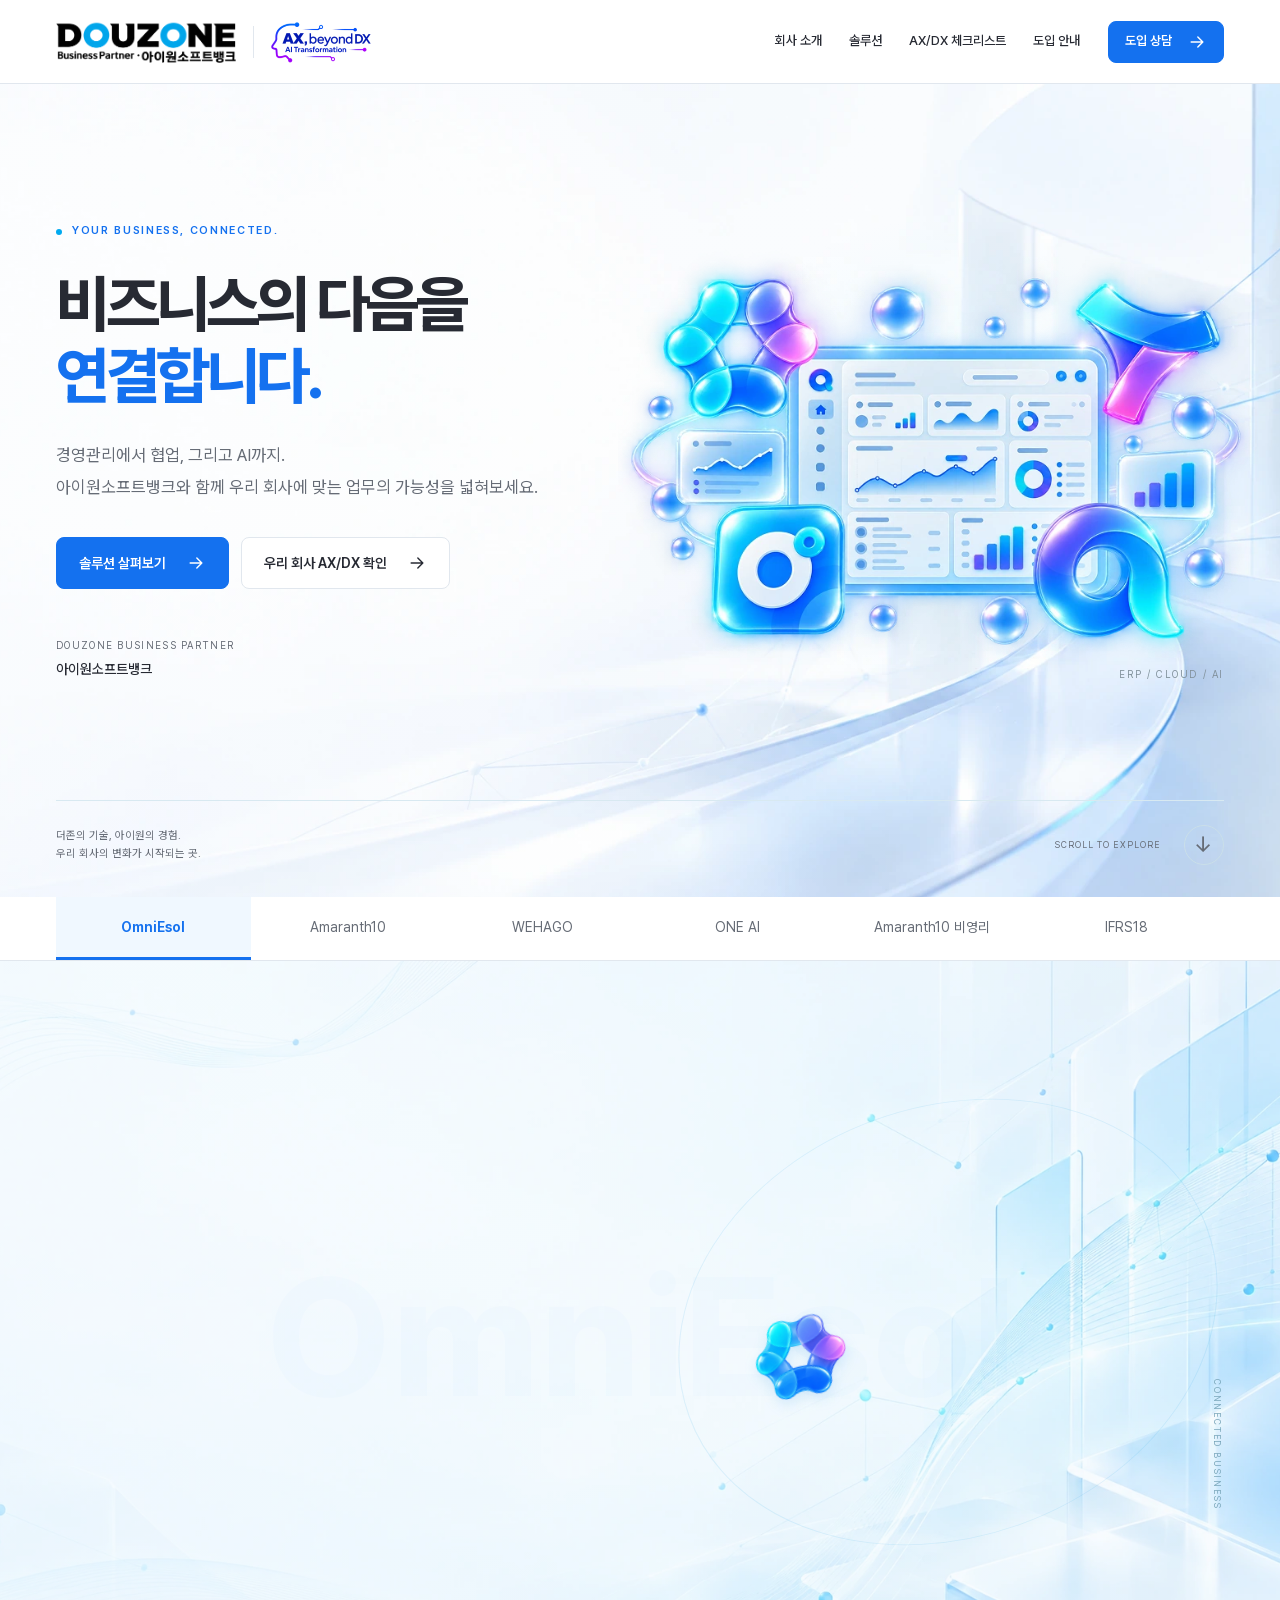
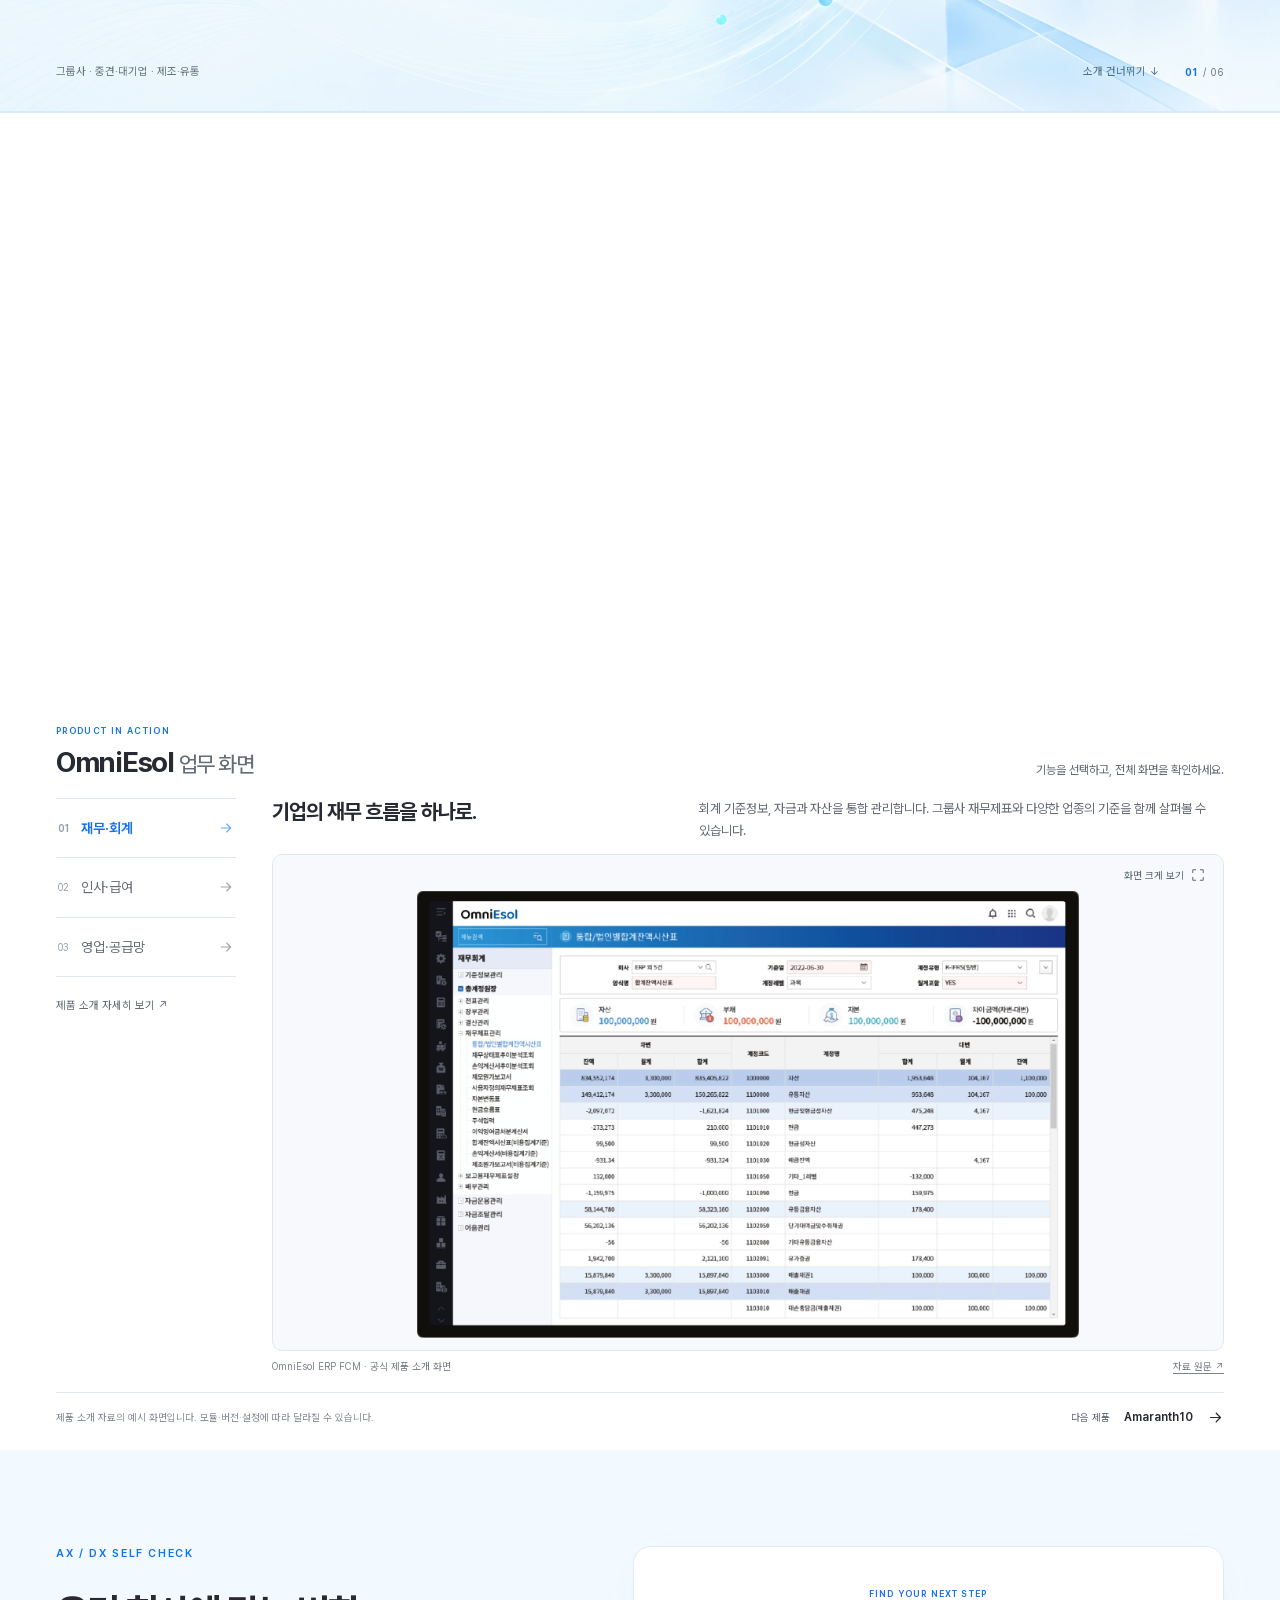
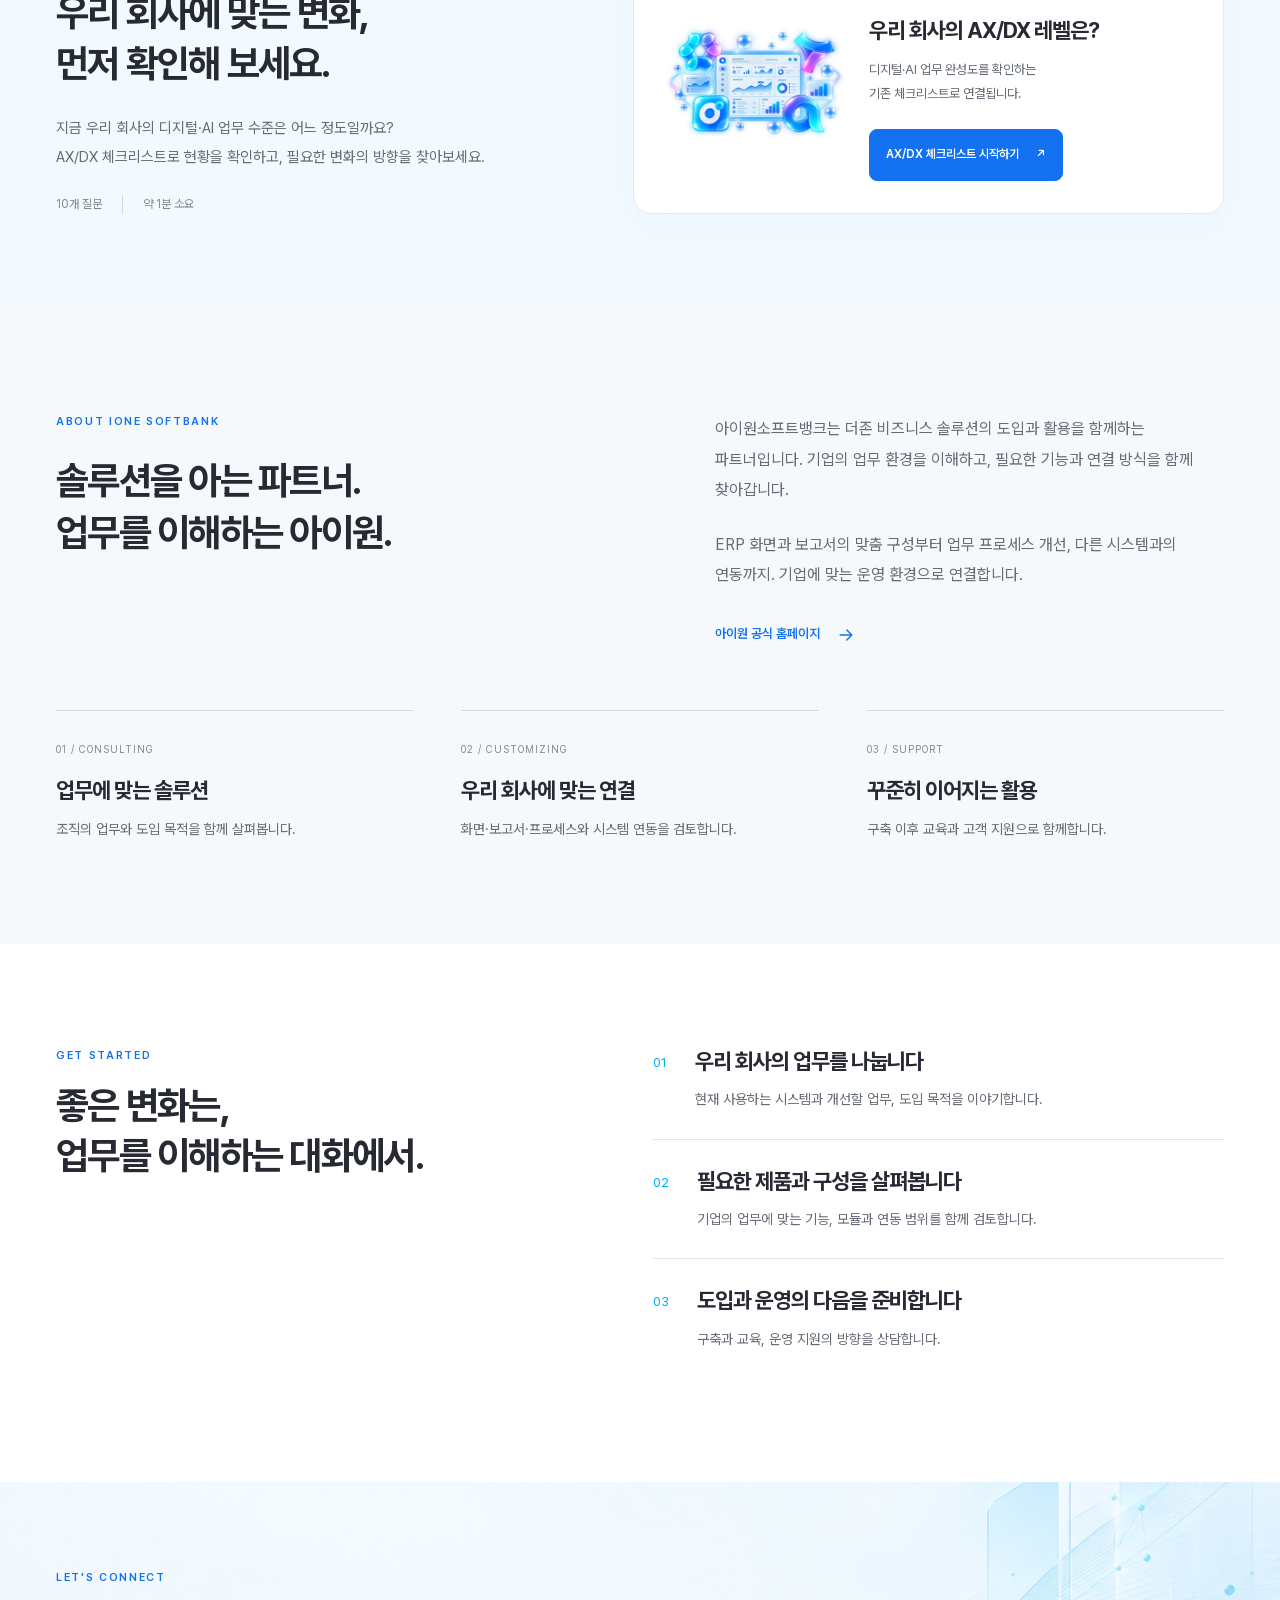
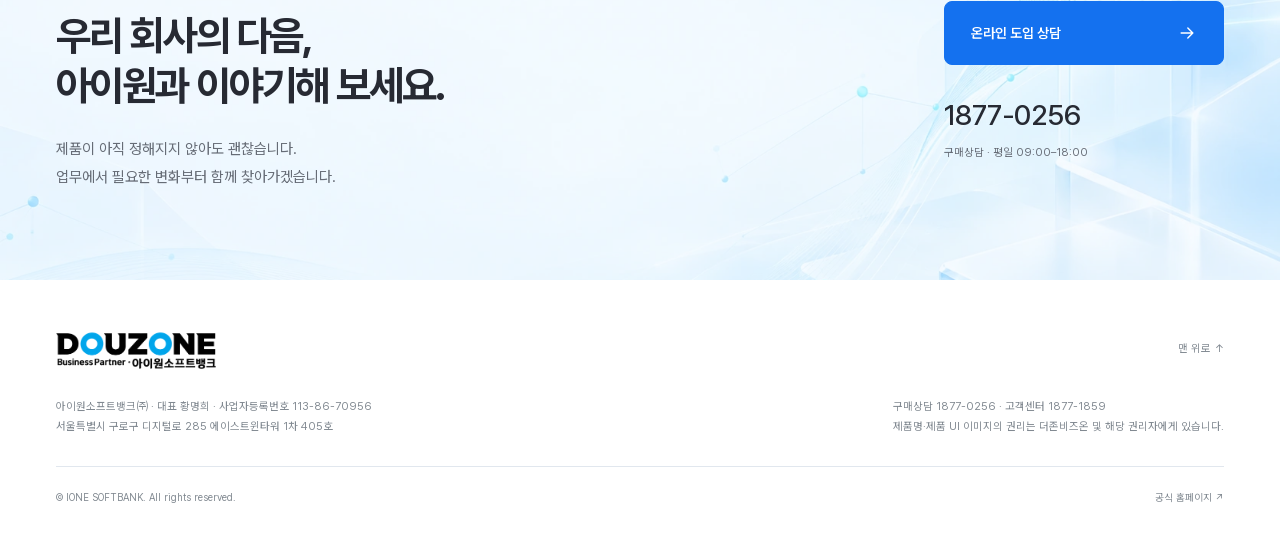
==== i-ONE/index.html @ 7a99edc7 "Refine i-ONE product landing layout, motion and brand palette" ====
<!doctype html>
<html lang="ko"><head><meta charset="utf-8"><meta name="viewport" content="width=device-width,initial-scale=1"><title>i-ONE | 비즈니스의 다음을 연결하다</title><meta name="description" content="아이원소프트뱅크의 더존 비즈니스 솔루션. OmniEsol, Amaranth10, WEHAGO, ONE AI, 비영리·IFRS18까지 실제 제품 화면과 함께 살펴보세요."><meta name="theme-color" content="#1471EF"><link rel="canonical" href="https://crm-sand-five.vercel.app/i-ONE/"><link rel="icon" href="assets/favicon.svg" type="image/svg+xml"><link rel="icon" href="assets/favicon-32.png" sizes="32x32" type="image/png"><link rel="apple-touch-icon" href="assets/apple-touch-icon.png"><link rel="preload" href="../assets/fonts/PretendardVariable.woff2" as="font" type="font/woff2" crossorigin><link rel="preload" href="assets/hero-visual.webp" as="image"><link rel="preload" href="assets/hero-tech-background.webp" as="image"><link rel="stylesheet" href="landing.css?v=2.0"><link rel="stylesheet" href="backgrounds.css?v=2.0"><meta property="og:locale" content="ko_KR"><meta property="og:site_name" content="아이원소프트뱅크"><meta property="og:type" content="website"><meta property="og:title" content="i-ONE | 비즈니스의 다음을 연결하다"><meta property="og:description" content="경영관리에서 AI까지. 우리 회사에 맞는 6가지 더존 솔루션을 만나보세요."><meta property="og:image" content="https://crm-sand-five.vercel.app/i-ONE/assets/og-landing.png?v=2.0"><meta property="og:image:width" content="1200"><meta property="og:image:height" content="630"><meta property="og:url" content="https://crm-sand-five.vercel.app/i-ONE/"><meta property="og:image:alt" content="아이원소프트뱅크의 경영관리·협업·AI 솔루션"><meta name="twitter:title" content="i-ONE | 비즈니스의 다음을 연결하다"><meta name="twitter:image" content="https://crm-sand-five.vercel.app/i-ONE/assets/og-landing.png?v=2.0"><meta name="twitter:card" content="summary_large_image"><script src="vendor/gsap.min.js" defer></script><script src="vendor/ScrollTrigger.min.js" defer></script><script src="landing.js?v=2.0" defer></script></head>
<body><a class="skip-link" href="#solutions">제품 소개로 바로가기</a>
<header class="site-header"><div class="header-inner wrap"><a class="brand" href="#top" aria-label="아이원소프트뱅크 홈"><img class="company-logo" src="assets/company-logo.webp" alt="DOUZONE Business Partner 아이원소프트뱅크" width="195" height="48"><span class="brand-divider" aria-hidden="true"></span><img class="ax-logo" src="assets/ax-dx-logo.webp" alt="AX, beyond DX · AI Transformation" width="117" height="52"></a><nav class="header-nav" aria-label="주 메뉴"><a href="#company">회사 소개</a><a href="#solutions">솔루션</a><a href="#solution-fit">AX/DX 체크리스트</a><a href="#process">도입 안내</a></nav><a class="button primary header-contact" href="#contact">도입 상담 <svg viewBox="0 0 24 24" aria-hidden="true"><path d="M5 12h14M13 6l6 6-6 6"/></svg></a><button class="menu-toggle" aria-controls="mobile-menu" aria-expanded="false" aria-label="메뉴 열기"><svg viewBox="0 0 24 24" aria-hidden="true"><path d="M4 7h16M4 12h16M4 17h16"/></svg></button></div><nav id="mobile-menu" aria-label="모바일 메뉴" hidden><a href="#company">회사 소개</a><a href="#solutions">솔루션</a><a href="#solution-fit">AX/DX 체크리스트</a><a href="#process">도입 안내</a><a href="#contact">도입 상담</a></nav></header>
<main id="top"><section class="hero"><div class="hero-inner wrap"><div class="hero-copy"><span class="eyebrow"><span class="live-dot"></span> YOUR BUSINESS, CONNECTED.</span><h1>비즈니스의 다음을<br><span>연결합니다.</span></h1><p>경영관리에서 협업, 그리고 AI까지.<br>아이원소프트뱅크와 함께 우리 회사에 맞는<br class="mobile-break"> 업무의 가능성을 넓혀보세요.</p><div class="hero-actions"><a class="button primary" href="#solutions">솔루션 살펴보기 <svg viewBox="0 0 24 24" aria-hidden="true"><path d="M5 12h14M13 6l6 6-6 6"/></svg></a><a class="button secondary" href="#solution-fit">우리 회사 AX/DX 확인 <svg viewBox="0 0 24 24" aria-hidden="true"><path d="M5 12h14M13 6l6 6-6 6"/></svg></a></div><div class="hero-signature"><span>DOUZONE BUSINESS PARTNER</span><strong>아이원소프트뱅크</strong></div></div><div class="hero-art"><div class="hero-halo" aria-hidden="true"></div><img class="hero-main-visual" src="assets/hero-visual.webp" alt="기업 경영 대시보드와 OmniEsol·Amaranth10·WEHAGO·ONE AI의 3D 비주얼" width="779" height="512" fetchpriority="high"><span class="hero-coordinate" aria-hidden="true">ERP / CLOUD / AI</span></div></div><div class="hero-bottom wrap"><span>더존의 기술, 아이원의 경험.<br>우리 회사의 변화가 시작되는 곳.</span><a href="#solutions" class="scroll-cue">SCROLL TO EXPLORE <span>↓</span></a></div></section>
<div class="solution-tabs-shell" id="solutions"><div class="solution-tabs wrap" role="tablist" aria-label="제품 선택"><button role="tab" id="tab-omniesol" aria-controls="product-omniesol" aria-selected="true" tabindex="0" data-product="omniesol"><span>OmniEsol</span></button><button role="tab" id="tab-amaranth10" aria-controls="product-amaranth10" aria-selected="false" tabindex="-1" data-product="amaranth10"><span>Amaranth10</span></button><button role="tab" id="tab-wehago" aria-controls="product-wehago" aria-selected="false" tabindex="-1" data-product="wehago"><span>WEHAGO</span></button><button role="tab" id="tab-oneai" aria-controls="product-oneai" aria-selected="false" tabindex="-1" data-product="oneai"><span>ONE AI</span></button><button role="tab" id="tab-nonprofit" aria-controls="product-nonprofit" aria-selected="false" tabindex="-1" data-product="nonprofit"><span>Amaranth10 비영리</span></button><button role="tab" id="tab-ifrs18" aria-controls="product-ifrs18" aria-selected="false" tabindex="-1" data-product="ifrs18"><span>IFRS18</span></button></div></div>
<div class="product-panels"><section class="product-panel" role="tabpanel" id="product-omniesol" aria-labelledby="tab-omniesol" data-id="omniesol" >
      <div class="product-intro"><div class="product-stage" data-motion-stage>
        <div class="stage-watermark" aria-hidden="true">OmniEsol</div>
        <div class="stage-inner wrap">
          <div class="stage-copy"><span class="eyebrow">ERP & MORE</span><div class="product-name">OmniEsol</div><h2>ERP를 넘어,<br>기업의 모든 연결.</h2><p>재무·인사·공급망에서 그룹웨어와 AI까지. 기업의 프로세스와 데이터를 연결하는 비즈니스 플랫폼입니다.</p><div class="product-tags"><span>ERP</span><span>그룹웨어</span><span>문서관리</span><span>AI</span></div><a class="text-link" href="#features-omniesol" data-jump-features>기능과 화면 살펴보기 <svg viewBox="0 0 24 24" aria-hidden="true"><path d="M5 12h14M13 6l6 6-6 6"/></svg></a></div>
          <div class="stage-art"><div class="art-ring" aria-hidden="true"></div><img class="stage-asset " src="assets/omniesol-3d.webp" alt="OmniEsol 3D 제품 비주얼" width="600" height="600"><span class="orbit-tag" aria-hidden="true">CONNECTED BUSINESS</span></div>
        </div>
        <div class="stage-bottom wrap"><span>그룹사 · 중견·대기업 · 제조·유통</span><button class="motion-skip" data-jump-features>소개 건너뛰기 ↓</button><span class="stage-step"><b>01</b> / 06</span></div><div class="stage-progress" aria-hidden="true"><span></span></div>
      </div></div>
      <div class="features-section wrap" id="features-omniesol"><div class="section-intro"><span class="eyebrow">PRODUCT IN ACTION</span><h2>OmniEsol <span>업무 화면</span></h2><p>기능을 선택하고, 전체 화면을 확인하세요.</p></div>
        <div class="feature-layout"><div class="feature-sidebar"><div class="feature-tabs" role="tablist" aria-label="OmniEsol 기능" aria-orientation="vertical"><button role="tab" id="feature-tab-omniesol-0" aria-controls="feature-omniesol-0" aria-selected="true" tabindex="0" data-feature="0"><span class="feature-number">01</span><span>재무·회계</span><svg viewBox="0 0 24 24" aria-hidden="true"><path d="M5 12h14M13 6l6 6-6 6"/></svg></button><button role="tab" id="feature-tab-omniesol-1" aria-controls="feature-omniesol-1" aria-selected="false" tabindex="-1" data-feature="1"><span class="feature-number">02</span><span>인사·급여</span><svg viewBox="0 0 24 24" aria-hidden="true"><path d="M5 12h14M13 6l6 6-6 6"/></svg></button><button role="tab" id="feature-tab-omniesol-2" aria-controls="feature-omniesol-2" aria-selected="false" tabindex="-1" data-feature="2"><span class="feature-number">03</span><span>영업·공급망</span><svg viewBox="0 0 24 24" aria-hidden="true"><path d="M5 12h14M13 6l6 6-6 6"/></svg></button></div><a class="source-link" href="https://www.douzone.com/product/omniesol.jsp" target="_blank" rel="noopener noreferrer">제품 소개 자세히 보기 ↗</a></div><div class="feature-content"><div class="feature-view" role="tabpanel" id="feature-omniesol-0" aria-labelledby="feature-tab-omniesol-0" >
          <div class="feature-heading"><h3>기업의 재무 흐름을 하나로.</h3><p>회계 기준정보, 자금과 자산을 통합 관리합니다. 그룹사 재무제표와 다양한 업종의 기준을 함께 살펴볼 수 있습니다.</p></div>
          <figure><button class="screen-zoom" data-zoom="assets/ui/omni-fcm.jpg" data-caption="OmniEsol ERP FCM · 공식 제품 소개 화면" aria-label="재무·회계 화면 크게 보기"><img src="assets/ui/omni-fcm.jpg" alt="OmniEsol ERP FCM · 공식 제품 소개 화면" width="1684" height="1137" style="--screen-width:1684px" loading="lazy"><span>화면 크게 보기 <svg viewBox="0 0 24 24" aria-hidden="true"><path d="M8 3H3v5m13-5h5v5M3 16v5h5m13-5v5h-5"/></svg></span></button><figcaption><span>OmniEsol ERP FCM · 공식 제품 소개 화면</span><a href="https://www.omniesol.com/link/erp.html" target="_blank" rel="noopener noreferrer">자료 원문 ↗</a></figcaption></figure>
        </div><div class="feature-view" role="tabpanel" id="feature-omniesol-1" aria-labelledby="feature-tab-omniesol-1" hidden>
          <div class="feature-heading"><h3>사람을 중심에 둔 인사 관리.</h3><p>조직·근태·급여·연말정산과 임직원 신청 업무를 연결합니다. 인재육성과 성과평가까지 인사 운영의 흐름을 지원합니다.</p></div>
          <figure><button class="screen-zoom" data-zoom="assets/ui/omni-hrm.jpg" data-caption="OmniEsol ERP HRM · 공식 제품 소개 화면" aria-label="인사·급여 화면 크게 보기"><img src="assets/ui/omni-hrm.jpg" alt="OmniEsol ERP HRM · 공식 제품 소개 화면" width="1684" height="1136" style="--screen-width:1684px" loading="lazy"><span>화면 크게 보기 <svg viewBox="0 0 24 24" aria-hidden="true"><path d="M8 3H3v5m13-5h5v5M3 16v5h5m13-5v5h-5"/></svg></span></button><figcaption><span>OmniEsol ERP HRM · 공식 제품 소개 화면</span><a href="https://www.omniesol.com/link/erp.html" target="_blank" rel="noopener noreferrer">자료 원문 ↗</a></figcaption></figure>
        </div><div class="feature-view" role="tabpanel" id="feature-omniesol-2" aria-labelledby="feature-tab-omniesol-2" hidden>
          <div class="feature-heading"><h3>구매부터 생산까지 이어지는 데이터.</h3><p>영업이익 시뮬레이션, 통합 구매와 BOM 관리를 통해 영업·구매·생산 업무의 정보를 연결합니다.</p></div>
          <figure><button class="screen-zoom" data-zoom="assets/ui/omni-scm.jpg" data-caption="OmniEsol ERP SCM · 공식 제품 소개 화면" aria-label="영업·공급망 화면 크게 보기"><img src="assets/ui/omni-scm.jpg" alt="OmniEsol ERP SCM · 공식 제품 소개 화면" width="1684" height="1137" style="--screen-width:1684px" loading="lazy"><span>화면 크게 보기 <svg viewBox="0 0 24 24" aria-hidden="true"><path d="M8 3H3v5m13-5h5v5M3 16v5h5m13-5v5h-5"/></svg></span></button><figcaption><span>OmniEsol ERP SCM · 공식 제품 소개 화면</span><a href="https://www.omniesol.com/link/erp.html" target="_blank" rel="noopener noreferrer">자료 원문 ↗</a></figcaption></figure>
        </div></div></div>
        <div class="feature-footer"><p class="product-note">제품 소개 자료의 예시 화면입니다. 모듈·버전·설정에 따라 달라질 수 있습니다.</p><button class="next-product" data-next="amaranth10"><span>다음 제품</span><strong>Amaranth10</strong><svg viewBox="0 0 24 24" aria-hidden="true"><path d="M5 12h14M13 6l6 6-6 6"/></svg></button></div>
      </div>
    </section><section class="product-panel" role="tabpanel" id="product-amaranth10" aria-labelledby="tab-amaranth10" data-id="amaranth10" hidden>
      <div class="product-intro"><div class="product-stage" data-motion-stage>
        <div class="stage-watermark" aria-hidden="true">Amaranth10</div>
        <div class="stage-inner wrap">
          <div class="stage-copy"><span class="eyebrow">ALL-IN-ONE BUSINESS</span><div class="product-name">Amaranth10</div><h2>매일의 업무가,<br>하나의 흐름으로.</h2><p>ERP, 그룹웨어, 문서관리를 하나의 업무 환경에서. 경영관리와 협업을 연결하는 올인원 디지털 비즈니스 플랫폼입니다.</p><div class="product-tags"><span>ERP</span><span>전자결재</span><span>협업</span><span>문서관리</span></div><a class="text-link" href="#features-amaranth10" data-jump-features>기능과 화면 살펴보기 <svg viewBox="0 0 24 24" aria-hidden="true"><path d="M5 12h14M13 6l6 6-6 6"/></svg></a></div>
          <div class="stage-art"><div class="art-ring" aria-hidden="true"></div><img class="stage-asset " src="assets/amaranth-3d.webp" alt="Amaranth10 3D 제품 비주얼" width="600" height="600"><span class="orbit-tag" aria-hidden="true">CONNECTED BUSINESS</span></div>
        </div>
        <div class="stage-bottom wrap"><span>기업 경영관리 · 임직원 협업</span><button class="motion-skip" data-jump-features>소개 건너뛰기 ↓</button><span class="stage-step"><b>02</b> / 06</span></div><div class="stage-progress" aria-hidden="true"><span></span></div>
      </div></div>
      <div class="features-section wrap" id="features-amaranth10"><div class="section-intro"><span class="eyebrow">PRODUCT IN ACTION</span><h2>Amaranth10 <span>업무 화면</span></h2><p>기능을 선택하고, 전체 화면을 확인하세요.</p></div>
        <div class="feature-layout"><div class="feature-sidebar"><div class="feature-tabs" role="tablist" aria-label="Amaranth10 기능" aria-orientation="vertical"><button role="tab" id="feature-tab-amaranth10-0" aria-controls="feature-amaranth10-0" aria-selected="true" tabindex="0" data-feature="0"><span class="feature-number">01</span><span>일정관리</span><svg viewBox="0 0 24 24" aria-hidden="true"><path d="M5 12h14M13 6l6 6-6 6"/></svg></button><button role="tab" id="feature-tab-amaranth10-1" aria-controls="feature-amaranth10-1" aria-selected="false" tabindex="-1" data-feature="1"><span class="feature-number">02</span><span>자동전표처리</span><svg viewBox="0 0 24 24" aria-hidden="true"><path d="M5 12h14M13 6l6 6-6 6"/></svg></button><button role="tab" id="feature-tab-amaranth10-2" aria-controls="feature-amaranth10-2" aria-selected="false" tabindex="-1" data-feature="2"><span class="feature-number">03</span><span>전자결재</span><svg viewBox="0 0 24 24" aria-hidden="true"><path d="M5 12h14M13 6l6 6-6 6"/></svg></button></div><a class="source-link" href="https://www.douzone.com/product/amaranth10.jsp" target="_blank" rel="noopener noreferrer">제품 소개 자세히 보기 ↗</a></div><div class="feature-content"><div class="feature-view" role="tabpanel" id="feature-amaranth10-0" aria-labelledby="feature-tab-amaranth10-0" >
          <div class="feature-heading"><h3>내 일정과 팀의 일정을 함께.</h3><p>개인 일정과 공유 일정을 한곳에서 관리합니다. 실시간으로 변동 사항을 확인하고 구성원과 업무 일정을 조율합니다.</p></div>
          <figure><button class="screen-zoom" data-zoom="assets/ui/a10-full-53.png" data-caption="Amaranth10 · 일정관리 전체 예시 화면 · 공개 제안서 p.53" aria-label="일정관리 화면 크게 보기"><img src="assets/ui/a10-full-53.png" alt="Amaranth10 · 일정관리 전체 예시 화면 · 공개 제안서 p.53" width="1038" height="669" style="--screen-width:1038px" loading="lazy"><span>화면 크게 보기 <svg viewBox="0 0 24 24" aria-hidden="true"><path d="M8 3H3v5m13-5h5v5M3 16v5h5m13-5v5h-5"/></svg></span></button><figcaption><span>Amaranth10 · 일정관리 전체 예시 화면 · 공개 제안서 p.53</span><a href="https://www.douzone.site/_files/ugd/366828_7cbc39e6858a444e9c60282258f81e3d.pdf#page=53" target="_blank" rel="noopener noreferrer">자료 원문 ↗</a></figcaption></figure>
        </div><div class="feature-view" role="tabpanel" id="feature-amaranth10-1" aria-labelledby="feature-tab-amaranth10-1" hidden>
          <div class="feature-heading"><h3>증빙 확인에서 회계 처리까지.</h3><p>기관별로 수집한 증빙 데이터와 자동 분개 내역을 확인하고 전표를 처리합니다. 회계 업무의 반복 입력을 줄이는 흐름을 제공합니다.</p></div>
          <figure><button class="screen-zoom" data-zoom="assets/ui/a10-full-92.png" data-caption="Amaranth10 · 자동전표처리 전체 예시 화면 · 공개 제안서 p.92" aria-label="자동전표처리 화면 크게 보기"><img src="assets/ui/a10-full-92.png" alt="Amaranth10 · 자동전표처리 전체 예시 화면 · 공개 제안서 p.92" width="1042" height="671" style="--screen-width:1042px" loading="lazy"><span>화면 크게 보기 <svg viewBox="0 0 24 24" aria-hidden="true"><path d="M8 3H3v5m13-5h5v5M3 16v5h5m13-5v5h-5"/></svg></span></button><figcaption><span>Amaranth10 · 자동전표처리 전체 예시 화면 · 공개 제안서 p.92</span><a href="https://www.douzone.site/_files/ugd/366828_7cbc39e6858a444e9c60282258f81e3d.pdf#page=92" target="_blank" rel="noopener noreferrer">자료 원문 ↗</a></figcaption></figure>
        </div><div class="feature-view" role="tabpanel" id="feature-amaranth10-2" aria-labelledby="feature-tab-amaranth10-2" hidden>
          <div class="feature-heading"><h3>문서와 업무를 잇는 결재.</h3><p>고객사의 업무 방식과 문서 유형에 맞춘 결재 프로세스를 지원합니다. ERP와 연결해 업무 맥락을 함께 확인합니다.</p></div>
          <figure><button class="screen-zoom" data-zoom="assets/ui/a10-full-51.png" data-caption="Amaranth10 · 전자결재 전체 예시 화면 · 공개 제안서 p.51" aria-label="전자결재 화면 크게 보기"><img src="assets/ui/a10-full-51.png" alt="Amaranth10 · 전자결재 전체 예시 화면 · 공개 제안서 p.51" width="1314" height="861" style="--screen-width:1314px" loading="lazy"><span>화면 크게 보기 <svg viewBox="0 0 24 24" aria-hidden="true"><path d="M8 3H3v5m13-5h5v5M3 16v5h5m13-5v5h-5"/></svg></span></button><figcaption><span>Amaranth10 · 전자결재 전체 예시 화면 · 공개 제안서 p.51</span><a href="https://www.douzone.site/_files/ugd/366828_7cbc39e6858a444e9c60282258f81e3d.pdf#page=51" target="_blank" rel="noopener noreferrer">자료 원문 ↗</a></figcaption></figure>
        </div></div></div>
        <div class="feature-footer"><p class="product-note">제품 소개 자료의 예시 화면입니다. 모듈·버전·설정에 따라 달라질 수 있습니다.</p><button class="next-product" data-next="wehago"><span>다음 제품</span><strong>WEHAGO</strong><svg viewBox="0 0 24 24" aria-hidden="true"><path d="M5 12h14M13 6l6 6-6 6"/></svg></button></div>
      </div>
    </section><section class="product-panel" role="tabpanel" id="product-wehago" aria-labelledby="tab-wehago" data-id="wehago" hidden>
      <div class="product-intro"><div class="product-stage" data-motion-stage>
        <div class="stage-watermark" aria-hidden="true">WEHAGO</div>
        <div class="stage-inner wrap">
          <div class="stage-copy"><span class="eyebrow">CLOUD BUSINESS PLATFORM</span><div class="product-name">WEHAGO</div><h2>어디서 일하든,<br>업무는 같은 곳에서.</h2><p>경영관리, 협업과 다양한 업무 서비스를 클라우드에서. 기업에 필요한 업무 환경을 한곳에서 사용할 수 있습니다.</p><div class="product-tags"><span>Smart A 10</span><span>협업</span><span>클라우드</span><span>모바일</span></div><a class="text-link" href="#features-wehago" data-jump-features>기능과 화면 살펴보기 <svg viewBox="0 0 24 24" aria-hidden="true"><path d="M5 12h14M13 6l6 6-6 6"/></svg></a></div>
          <div class="stage-art"><div class="art-ring" aria-hidden="true"></div><img class="stage-asset " src="assets/wehago-3d.webp" alt="WEHAGO 3D 제품 비주얼" width="600" height="600"><span class="orbit-tag" aria-hidden="true">CONNECTED BUSINESS</span></div>
        </div>
        <div class="stage-bottom wrap"><span>클라우드 경영관리 · 유연한 근무 환경</span><button class="motion-skip" data-jump-features>소개 건너뛰기 ↓</button><span class="stage-step"><b>03</b> / 06</span></div><div class="stage-progress" aria-hidden="true"><span></span></div>
      </div></div>
      <div class="features-section wrap" id="features-wehago"><div class="section-intro"><span class="eyebrow">PRODUCT IN ACTION</span><h2>WEHAGO <span>업무 화면</span></h2><p>기능을 선택하고, 전체 화면을 확인하세요.</p></div>
        <div class="feature-layout"><div class="feature-sidebar"><div class="feature-tabs" role="tablist" aria-label="WEHAGO 기능" aria-orientation="vertical"><button role="tab" id="feature-tab-wehago-0" aria-controls="feature-wehago-0" aria-selected="true" tabindex="0" data-feature="0"><span class="feature-number">01</span><span>협업·지식공유</span><svg viewBox="0 0 24 24" aria-hidden="true"><path d="M5 12h14M13 6l6 6-6 6"/></svg></button><button role="tab" id="feature-tab-wehago-1" aria-controls="feature-wehago-1" aria-selected="false" tabindex="-1" data-feature="1"><span class="feature-number">02</span><span>Smart A 10</span><svg viewBox="0 0 24 24" aria-hidden="true"><path d="M5 12h14M13 6l6 6-6 6"/></svg></button><button role="tab" id="feature-tab-wehago-2" aria-controls="feature-wehago-2" aria-selected="false" tabindex="-1" data-feature="2"><span class="feature-number">03</span><span>모바일·협업</span><svg viewBox="0 0 24 24" aria-hidden="true"><path d="M5 12h14M13 6l6 6-6 6"/></svg></button></div><a class="source-link" href="https://www.douzone.com/product/wehago.jsp" target="_blank" rel="noopener noreferrer">제품 소개 자세히 보기 ↗</a></div><div class="feature-content"><div class="feature-view" role="tabpanel" id="feature-wehago-0" aria-labelledby="feature-tab-wehago-0" >
          <div class="feature-heading"><h3>팀의 지식을 함께 쌓아갑니다.</h3><p>직원 간 공유 지식 공간을 구성하고 문서 버전과 접근 권한을 관리합니다. 이미지와 파일을 함께 작성해 팀의 업무 정보를 공유합니다.</p></div>
          <figure><button class="screen-zoom" data-zoom="assets/ui/wehago-note.png" data-caption="WEHAGO · 노트 지식공유 실제 화면" aria-label="협업·지식공유 화면 크게 보기"><img src="assets/ui/wehago-note.png" alt="WEHAGO · 노트 지식공유 실제 화면" width="1354" height="840" style="--screen-width:1354px" loading="lazy"><span>화면 크게 보기 <svg viewBox="0 0 24 24" aria-hidden="true"><path d="M8 3H3v5m13-5h5v5M3 16v5h5m13-5v5h-5"/></svg></span></button><figcaption><span>WEHAGO · 노트 지식공유 실제 화면</span><a href="https://www.wehago.com/landing/ko/cooperation/" target="_blank" rel="noopener noreferrer">자료 원문 ↗</a></figcaption></figure>
        </div><div class="feature-view" role="tabpanel" id="feature-wehago-1" aria-labelledby="feature-tab-wehago-1" hidden>
          <div class="feature-heading"><h3>경영관리의 기본을 단단하게.</h3><p>회계·급여·물류 등 기업 경영관리를 온라인으로 지원합니다. 각 업무의 정보를 연결해 운영 현황을 확인합니다.</p></div>
          <figure><button class="screen-zoom" data-zoom="assets/ui/wehago-tax.png" data-caption="WEHAGO Smart A 10 · 법인조정 실제 화면" aria-label="Smart A 10 화면 크게 보기"><img src="assets/ui/wehago-tax.png" alt="WEHAGO Smart A 10 · 법인조정 실제 화면" width="1700" height="1001" style="--screen-width:1700px" loading="lazy"><span>화면 크게 보기 <svg viewBox="0 0 24 24" aria-hidden="true"><path d="M8 3H3v5m13-5h5v5M3 16v5h5m13-5v5h-5"/></svg></span></button><figcaption><span>WEHAGO Smart A 10 · 법인조정 실제 화면</span><a href="https://www.wehago.com/landing/ko/business/" target="_blank" rel="noopener noreferrer">자료 원문 ↗</a></figcaption></figure>
        </div><div class="feature-view" role="tabpanel" id="feature-wehago-2" aria-labelledby="feature-tab-wehago-2" hidden>
          <div class="feature-heading"><h3>사무실 밖에서도 이어지는 업무.</h3><p>PC와 모바일에서 협업과 업무 서비스를 이용합니다. 장소에 구애받지 않는 근무 환경을 지원합니다.</p></div>
          <figure><button class="screen-zoom" data-zoom="assets/ui/wehago-mobile-hires.png" data-caption="WEHAGO · 공식 모바일 서비스 UI 구성" aria-label="모바일·협업 화면 크게 보기"><img src="assets/ui/wehago-mobile-hires.png" alt="WEHAGO · 공식 모바일 서비스 UI 구성" width="1355" height="904" style="--screen-width:1355px" loading="lazy"><span>화면 크게 보기 <svg viewBox="0 0 24 24" aria-hidden="true"><path d="M8 3H3v5m13-5h5v5M3 16v5h5m13-5v5h-5"/></svg></span></button><figcaption><span>WEHAGO · 공식 모바일 서비스 UI 구성</span><a href="https://www.wehago.com/landing/ko/home/" target="_blank" rel="noopener noreferrer">자료 원문 ↗</a></figcaption></figure>
        </div></div></div>
        <div class="feature-footer"><p class="product-note">제품 소개 자료의 예시 화면입니다. 모듈·버전·설정에 따라 달라질 수 있습니다.</p><button class="next-product" data-next="oneai"><span>다음 제품</span><strong>ONE AI</strong><svg viewBox="0 0 24 24" aria-hidden="true"><path d="M5 12h14M13 6l6 6-6 6"/></svg></button></div>
      </div>
    </section><section class="product-panel" role="tabpanel" id="product-oneai" aria-labelledby="tab-oneai" data-id="oneai" hidden>
      <div class="product-intro"><div class="product-stage" data-motion-stage>
        <div class="stage-watermark" aria-hidden="true">ONE AI</div>
        <div class="stage-inner wrap">
          <div class="stage-copy"><span class="eyebrow">YOUR BUSINESS AI</span><div class="product-name">ONE AI</div><h2>내 업무를 이해하는,<br>나만의 AI 비서.</h2><p>기업의 업무 데이터와 솔루션에 결합된 AI. 문서 작성, 정보 검색과 데이터 분석을 일상적인 업무에서 활용하세요.</p><div class="product-tags"><span>AI 검색</span><span>문서 작성</span><span>데이터 분석</span><span>업무 지원</span></div><a class="text-link" href="#features-oneai" data-jump-features>기능과 화면 살펴보기 <svg viewBox="0 0 24 24" aria-hidden="true"><path d="M5 12h14M13 6l6 6-6 6"/></svg></a></div>
          <div class="stage-art"><div class="art-ring" aria-hidden="true"></div><img class="stage-asset " src="assets/oneai-3d.webp" alt="ONE AI 3D 제품 비주얼" width="600" height="600"><span class="orbit-tag" aria-hidden="true">CONNECTED BUSINESS</span></div>
        </div>
        <div class="stage-bottom wrap"><span>회계·인사·문서 업무의 AI 활용</span><button class="motion-skip" data-jump-features>소개 건너뛰기 ↓</button><span class="stage-step"><b>04</b> / 06</span></div><div class="stage-progress" aria-hidden="true"><span></span></div>
      </div></div>
      <div class="features-section wrap" id="features-oneai"><div class="section-intro"><span class="eyebrow">PRODUCT IN ACTION</span><h2>ONE AI <span>업무 화면</span></h2><p>기능을 선택하고, 전체 화면을 확인하세요.</p></div>
        <div class="feature-layout"><div class="feature-sidebar"><div class="feature-tabs" role="tablist" aria-label="ONE AI 기능" aria-orientation="vertical"><button role="tab" id="feature-tab-oneai-0" aria-controls="feature-oneai-0" aria-selected="true" tabindex="0" data-feature="0"><span class="feature-number">01</span><span>정보 검색·분석</span><svg viewBox="0 0 24 24" aria-hidden="true"><path d="M5 12h14M13 6l6 6-6 6"/></svg></button><button role="tab" id="feature-tab-oneai-1" aria-controls="feature-oneai-1" aria-selected="false" tabindex="-1" data-feature="1"><span class="feature-number">02</span><span>회계·세무 지원</span><svg viewBox="0 0 24 24" aria-hidden="true"><path d="M5 12h14M13 6l6 6-6 6"/></svg></button><button role="tab" id="feature-tab-oneai-2" aria-controls="feature-oneai-2" aria-selected="false" tabindex="-1" data-feature="2"><span class="feature-number">03</span><span>문서 작성·요약</span><svg viewBox="0 0 24 24" aria-hidden="true"><path d="M5 12h14M13 6l6 6-6 6"/></svg></button></div><a class="source-link" href="https://www.douzone.com/product/oneai.jsp" target="_blank" rel="noopener noreferrer">제품 소개 자세히 보기 ↗</a></div><div class="feature-content"><div class="feature-view" role="tabpanel" id="feature-oneai-0" aria-labelledby="feature-tab-oneai-0" >
          <div class="feature-heading"><h3>질문으로 찾는 비즈니스 정보.</h3><p>자연어로 요청한 조건을 바탕으로 정보를 검색하고 분석합니다. 결과를 표 등 업무에 활용할 수 있는 형태로 확인합니다.</p></div>
          <figure><button class="screen-zoom" data-zoom="assets/ui/oneai-analysis.png" data-caption="ONE AI · 기업 정보 검색·분석 활용 화면" aria-label="정보 검색·분석 화면 크게 보기"><img src="assets/ui/oneai-analysis.png" alt="ONE AI · 기업 정보 검색·분석 활용 화면" width="2400" height="1216" style="--screen-width:2400px" loading="lazy"><span>화면 크게 보기 <svg viewBox="0 0 24 24" aria-hidden="true"><path d="M8 3H3v5m13-5h5v5M3 16v5h5m13-5v5h-5"/></svg></span></button><figcaption><span>ONE AI · 기업 정보 검색·분석 활용 화면</span><a href="https://www.douzone.com/product/oneai.jsp" target="_blank" rel="noopener noreferrer">자료 원문 ↗</a></figcaption></figure>
        </div><div class="feature-view" role="tabpanel" id="feature-oneai-1" aria-labelledby="feature-tab-oneai-1" hidden>
          <div class="feature-heading"><h3>데이터를 바탕으로 업무를 묻다.</h3><p>연결된 업무 데이터에 대해 질문하고 필요한 정보를 확인합니다. 공식 소개 화면의 부가세 예상액 질의 사례를 살펴보세요.</p></div>
          <figure><button class="screen-zoom" data-zoom="assets/ui/oneai-tax.png" data-caption="ONE AI · 인입 자료 기반 부가세 질의 사례" aria-label="회계·세무 지원 화면 크게 보기"><img src="assets/ui/oneai-tax.png" alt="ONE AI · 인입 자료 기반 부가세 질의 사례" width="2400" height="1216" style="--screen-width:2400px" loading="lazy"><span>화면 크게 보기 <svg viewBox="0 0 24 24" aria-hidden="true"><path d="M8 3H3v5m13-5h5v5M3 16v5h5m13-5v5h-5"/></svg></span></button><figcaption><span>ONE AI · 인입 자료 기반 부가세 질의 사례</span><a href="https://www.douzone.com/product/oneai.jsp" target="_blank" rel="noopener noreferrer">자료 원문 ↗</a></figcaption></figure>
        </div><div class="feature-view" role="tabpanel" id="feature-oneai-2" aria-labelledby="feature-tab-oneai-2" hidden>
          <div class="feature-heading"><h3>첫 문장부터 함께하는 AI.</h3><p>간단한 요청으로 문서 초안을 작성하고 번역·요약을 지원합니다. Amaranth10의 문서 작성 화면과 결합해 사용할 수 있습니다.</p></div>
          <figure><button class="screen-zoom" data-zoom="assets/ui/oneai-document.png" data-caption="ONE AI · Amaranth10 문서 작성·요약 연동 화면" aria-label="문서 작성·요약 화면 크게 보기"><img src="assets/ui/oneai-document.png" alt="ONE AI · Amaranth10 문서 작성·요약 연동 화면" width="1640" height="1040" style="--screen-width:1640px" loading="lazy"><span>화면 크게 보기 <svg viewBox="0 0 24 24" aria-hidden="true"><path d="M8 3H3v5m13-5h5v5M3 16v5h5m13-5v5h-5"/></svg></span></button><figcaption><span>ONE AI · Amaranth10 문서 작성·요약 연동 화면</span><a href="https://www.douzone.com/product/amaranth10.jsp" target="_blank" rel="noopener noreferrer">자료 원문 ↗</a></figcaption></figure>
        </div></div></div>
        <div class="feature-footer"><p class="product-note">제품 소개 자료의 예시 화면입니다. 모듈·버전·설정에 따라 달라질 수 있습니다.</p><button class="next-product" data-next="nonprofit"><span>다음 제품</span><strong>Amaranth10 비영리</strong><svg viewBox="0 0 24 24" aria-hidden="true"><path d="M5 12h14M13 6l6 6-6 6"/></svg></button></div>
      </div>
    </section><section class="product-panel" role="tabpanel" id="product-nonprofit" aria-labelledby="tab-nonprofit" data-id="nonprofit" hidden>
      <div class="product-intro"><div class="product-stage" data-motion-stage>
        <div class="stage-watermark" aria-hidden="true">Amaranth10</div>
        <div class="stage-inner wrap">
          <div class="stage-copy"><span class="eyebrow">FOR NONPROFIT ORGANIZATIONS</span><div class="product-name">Amaranth10 비영리</div><h2>기관의 기준에 맞게,<br>예산과 업무를 연결.</h2><p>비영리·공공기관의 예산통제, 회계와 전자결재를 연결합니다. 기관별 업무 특성을 고려한 운영 환경을 살펴보세요.</p><div class="product-tags"><span>예산통제</span><span>지출결의</span><span>회계</span><span>전자결재</span></div><a class="text-link" href="#features-nonprofit" data-jump-features>기능과 화면 살펴보기 <svg viewBox="0 0 24 24" aria-hidden="true"><path d="M5 12h14M13 6l6 6-6 6"/></svg></a></div>
          <div class="stage-art"><div class="art-ring" aria-hidden="true"></div><img class="stage-asset " src="assets/amaranth-3d.webp" alt="Amaranth10 비영리 3D 제품 비주얼" width="600" height="600"><span class="orbit-tag" aria-hidden="true">NONPROFIT</span></div>
        </div>
        <div class="stage-bottom wrap"><span>비영리법인 · 재단 · 공공기관</span><button class="motion-skip" data-jump-features>소개 건너뛰기 ↓</button><span class="stage-step"><b>05</b> / 06</span></div><div class="stage-progress" aria-hidden="true"><span></span></div>
      </div></div>
      <div class="features-section wrap" id="features-nonprofit"><div class="section-intro"><span class="eyebrow">PRODUCT IN ACTION</span><h2>Amaranth10 비영리 <span>업무 화면</span></h2><p>기능을 선택하고, 전체 화면을 확인하세요.</p></div>
        <div class="feature-layout"><div class="feature-sidebar"><div class="feature-tabs" role="tablist" aria-label="Amaranth10 비영리 기능" aria-orientation="vertical"><button role="tab" id="feature-tab-nonprofit-0" aria-controls="feature-nonprofit-0" aria-selected="true" tabindex="0" data-feature="0"><span class="feature-number">01</span><span>예산통제</span><svg viewBox="0 0 24 24" aria-hidden="true"><path d="M5 12h14M13 6l6 6-6 6"/></svg></button><button role="tab" id="feature-tab-nonprofit-1" aria-controls="feature-nonprofit-1" aria-selected="false" tabindex="-1" data-feature="1"><span class="feature-number">02</span><span>지출결의·회계</span><svg viewBox="0 0 24 24" aria-hidden="true"><path d="M5 12h14M13 6l6 6-6 6"/></svg></button><button role="tab" id="feature-tab-nonprofit-2" aria-controls="feature-nonprofit-2" aria-selected="false" tabindex="-1" data-feature="2"><span class="feature-number">03</span><span>비영리 전자결재</span><svg viewBox="0 0 24 24" aria-hidden="true"><path d="M5 12h14M13 6l6 6-6 6"/></svg></button></div><a class="source-link" href="https://www.douzone.site/_files/ugd/366828_d5408775539d4a189cb4a2465292d21d.pdf" target="_blank" rel="noopener noreferrer">제품 제안서 보기 ↗</a></div><div class="feature-content"><div class="feature-view" role="tabpanel" id="feature-nonprofit-0" aria-labelledby="feature-tab-nonprofit-0" >
          <div class="feature-heading"><h3>집행 전에 확인하는 예산 잔액.</h3><p>품의·결의 입력 단계에서 예산 한도와 초과 여부를 확인합니다. 기관의 기준에 맞춰 예산 집행을 관리할 수 있습니다.</p></div>
          <figure><button class="screen-zoom" data-zoom="assets/ui/nonprofit-budget.png" data-caption="Amaranth10 결의서입력·예산 초과 통제 · 비영리 제안서 44쪽" aria-label="예산통제 화면 크게 보기"><img src="assets/ui/nonprofit-budget.png" alt="Amaranth10 결의서입력·예산 초과 통제 · 비영리 제안서 44쪽" width="1045" height="623" style="--screen-width:1045px" loading="lazy"><span>화면 크게 보기 <svg viewBox="0 0 24 24" aria-hidden="true"><path d="M8 3H3v5m13-5h5v5M3 16v5h5m13-5v5h-5"/></svg></span></button><figcaption><span>Amaranth10 결의서입력·예산 초과 통제 · 비영리 제안서 44쪽</span><a href="https://www.douzone.site/_files/ugd/366828_d5408775539d4a189cb4a2465292d21d.pdf#page=44" target="_blank" rel="noopener noreferrer">자료 원문 ↗</a></figcaption></figure>
        </div><div class="feature-view" role="tabpanel" id="feature-nonprofit-1" aria-labelledby="feature-tab-nonprofit-1" hidden>
          <div class="feature-heading"><h3>지출결의에서 전표까지.</h3><p>지출결의와 증빙을 검토하고 분개·전표를 생성합니다. 결의와 회계 처리를 하나의 업무 흐름으로 연결합니다.</p></div>
          <figure><button class="screen-zoom" data-zoom="assets/ui/nonprofit-accounting.png" data-caption="Amaranth10 지출결의전표처리 · 비영리 제안서 54쪽" aria-label="지출결의·회계 화면 크게 보기"><img src="assets/ui/nonprofit-accounting.png" alt="Amaranth10 지출결의전표처리 · 비영리 제안서 54쪽" width="1042" height="667" style="--screen-width:1042px" loading="lazy"><span>화면 크게 보기 <svg viewBox="0 0 24 24" aria-hidden="true"><path d="M8 3H3v5m13-5h5v5M3 16v5h5m13-5v5h-5"/></svg></span></button><figcaption><span>Amaranth10 지출결의전표처리 · 비영리 제안서 54쪽</span><a href="https://www.douzone.site/_files/ugd/366828_d5408775539d4a189cb4a2465292d21d.pdf#page=54" target="_blank" rel="noopener noreferrer">자료 원문 ↗</a></figcaption></figure>
        </div><div class="feature-view" role="tabpanel" id="feature-nonprofit-2" aria-labelledby="feature-tab-nonprofit-2" hidden>
          <div class="feature-heading"><h3>기관의 문서 흐름을 한눈에.</h3><p>비영리·공공기관의 결재 유형에 맞춘 프로세스와 ERP 연동을 지원합니다. 결재 HOME에서 문서 진행 현황을 확인합니다.</p></div>
          <figure><button class="screen-zoom" data-zoom="assets/ui/nonprofit-approval.png" data-caption="Amaranth10 비영리 전자결재 HOME · 비영리 제안서 136쪽" aria-label="비영리 전자결재 화면 크게 보기"><img src="assets/ui/nonprofit-approval.png" alt="Amaranth10 비영리 전자결재 HOME · 비영리 제안서 136쪽" width="1249" height="840" style="--screen-width:1249px" loading="lazy"><span>화면 크게 보기 <svg viewBox="0 0 24 24" aria-hidden="true"><path d="M8 3H3v5m13-5h5v5M3 16v5h5m13-5v5h-5"/></svg></span></button><figcaption><span>Amaranth10 비영리 전자결재 HOME · 비영리 제안서 136쪽</span><a href="https://www.douzone.site/_files/ugd/366828_d5408775539d4a189cb4a2465292d21d.pdf#page=136" target="_blank" rel="noopener noreferrer">자료 원문 ↗</a></figcaption></figure>
        </div></div></div>
        <div class="feature-footer"><p class="product-note">제품 소개 자료의 예시 화면입니다. 모듈·버전·설정에 따라 달라질 수 있습니다.</p><button class="next-product" data-next="ifrs18"><span>다음 제품</span><strong>IFRS18</strong><svg viewBox="0 0 24 24" aria-hidden="true"><path d="M5 12h14M13 6l6 6-6 6"/></svg></button></div>
      </div>
    </section><section class="product-panel" role="tabpanel" id="product-ifrs18" aria-labelledby="tab-ifrs18" data-id="ifrs18" hidden>
      <div class="product-intro"><div class="product-stage" data-motion-stage>
        <div class="stage-watermark" aria-hidden="true">IFRS18</div>
        <div class="stage-inner wrap">
          <div class="stage-copy"><span class="eyebrow">AMARANTH10 FINANCIAL REPORTING</span><div class="product-name">IFRS18</div><h2>새로운 재무 보고,<br>익숙한 업무 안에서.</h2><p>Amaranth10의 IFRS 18 재무제표관리 기능. 서식·계정 범주·현금흐름표를 연결해 새로운 보고 기준에 대응합니다.</p><div class="product-tags"><span>재무제표</span><span>계정 범주</span><span>현금흐름표</span><span>이중 VIEW</span></div><a class="text-link" href="#features-ifrs18" data-jump-features>기능과 화면 살펴보기 <svg viewBox="0 0 24 24" aria-hidden="true"><path d="M5 12h14M13 6l6 6-6 6"/></svg></a></div>
          <div class="stage-art"><div class="art-ring" aria-hidden="true"></div><img class="stage-asset wide-asset" src="assets/ifrs18-visual.webp" alt="IFRS18 3D 제품 비주얼" width="600" height="600"><span class="orbit-tag" aria-hidden="true">CONNECTED BUSINESS</span></div>
        </div>
        <div class="stage-bottom wrap"><span>IFRS 재무보고 대응 · 회계 담당자</span><button class="motion-skip" data-jump-features>소개 건너뛰기 ↓</button><span class="stage-step"><b>06</b> / 06</span></div><div class="stage-progress" aria-hidden="true"><span></span></div>
      </div></div>
      <div class="features-section wrap" id="features-ifrs18"><div class="section-intro"><span class="eyebrow">PRODUCT IN ACTION</span><h2>IFRS18 <span>업무 화면</span></h2><p>기능을 선택하고, 전체 화면을 확인하세요.</p></div>
        <div class="feature-layout"><div class="feature-sidebar"><div class="feature-tabs" role="tablist" aria-label="IFRS18 기능" aria-orientation="vertical"><button role="tab" id="feature-tab-ifrs18-0" aria-controls="feature-ifrs18-0" aria-selected="true" tabindex="0" data-feature="0"><span class="feature-number">01</span><span>재무제표 서식</span><svg viewBox="0 0 24 24" aria-hidden="true"><path d="M5 12h14M13 6l6 6-6 6"/></svg></button><button role="tab" id="feature-tab-ifrs18-1" aria-controls="feature-ifrs18-1" aria-selected="false" tabindex="-1" data-feature="1"><span class="feature-number">02</span><span>계정별 범주</span><svg viewBox="0 0 24 24" aria-hidden="true"><path d="M5 12h14M13 6l6 6-6 6"/></svg></button><button role="tab" id="feature-tab-ifrs18-2" aria-controls="feature-ifrs18-2" aria-selected="false" tabindex="-1" data-feature="2"><span class="feature-number">03</span><span>현금흐름표</span><svg viewBox="0 0 24 24" aria-hidden="true"><path d="M5 12h14M13 6l6 6-6 6"/></svg></button></div><a class="source-link" href="https://www.duzon119.co.kr/product/amaranth10/ifrs18.asp" target="_blank" rel="noopener noreferrer">제품 소개 자세히 보기 ↗</a></div><div class="feature-content"><div class="feature-view" role="tabpanel" id="feature-ifrs18-0" aria-labelledby="feature-tab-ifrs18-0" >
          <div class="feature-heading"><h3>회사 기준에 맞는 보고 서식.</h3><p>재무성과표 등 기본 서식을 생성하고 영업·투자·재무 범주 그룹을 회사 기준에 맞춰 설정합니다.</p></div>
          <figure><button class="screen-zoom" data-zoom="assets/ui/ifrs18-format.png" data-caption="Amaranth10 · IFRS 18 재무제표양식설정 화면" aria-label="재무제표 서식 화면 크게 보기"><img src="assets/ui/ifrs18-format.png" alt="Amaranth10 · IFRS 18 재무제표양식설정 화면" width="1272" height="796" style="--screen-width:1272px" loading="lazy"><span>화면 크게 보기 <svg viewBox="0 0 24 24" aria-hidden="true"><path d="M8 3H3v5m13-5h5v5M3 16v5h5m13-5v5h-5"/></svg></span></button><figcaption><span>Amaranth10 · IFRS 18 재무제표양식설정 화면</span><a href="https://www.duzon119.co.kr/product/amaranth10/ifrs18.asp" target="_blank" rel="noopener noreferrer">자료 원문 ↗</a></figcaption></figure>
        </div><div class="feature-view" role="tabpanel" id="feature-ifrs18-1" aria-labelledby="feature-tab-ifrs18-1" hidden>
          <div class="feature-heading"><h3>기존 전표와 새 기준을 함께.</h3><p>원본 전표를 유지하면서 IFRS 18 계정과목과 범주로 재분류합니다. 기존 기준과 새 기준을 병행해 관리합니다.</p></div>
          <figure><button class="screen-zoom" data-zoom="assets/ui/ifrs18-category.png" data-caption="Amaranth10 · 영업·투자·재무 계정별범주설정 화면" aria-label="계정별 범주 화면 크게 보기"><img src="assets/ui/ifrs18-category.png" alt="Amaranth10 · 영업·투자·재무 계정별범주설정 화면" width="1285" height="757" style="--screen-width:1285px" loading="lazy"><span>화면 크게 보기 <svg viewBox="0 0 24 24" aria-hidden="true"><path d="M8 3H3v5m13-5h5v5M3 16v5h5m13-5v5h-5"/></svg></span></button><figcaption><span>Amaranth10 · 영업·투자·재무 계정별범주설정 화면</span><a href="https://www.duzon119.co.kr/product/amaranth10/ifrs18.asp" target="_blank" rel="noopener noreferrer">자료 원문 ↗</a></figcaption></figure>
        </div><div class="feature-view" role="tabpanel" id="feature-ifrs18-2" aria-labelledby="feature-tab-ifrs18-2" hidden>
          <div class="feature-heading"><h3>영업손익에서 시작하는 현금흐름.</h3><p>간접법 현금흐름표의 시작점을 영업손익으로 반영합니다. 재무성과표의 영업이익 금액과 연동해 확인합니다.</p></div>
          <figure><button class="screen-zoom" data-zoom="assets/ui/ifrs18-cashflow.png" data-caption="Amaranth10 · IFRS 18 현금흐름표 화면" aria-label="현금흐름표 화면 크게 보기"><img src="assets/ui/ifrs18-cashflow.png" alt="Amaranth10 · IFRS 18 현금흐름표 화면" width="1285" height="756" style="--screen-width:1285px" loading="lazy"><span>화면 크게 보기 <svg viewBox="0 0 24 24" aria-hidden="true"><path d="M8 3H3v5m13-5h5v5M3 16v5h5m13-5v5h-5"/></svg></span></button><figcaption><span>Amaranth10 · IFRS 18 현금흐름표 화면</span><a href="https://www.duzon119.co.kr/product/amaranth10/ifrs18.asp" target="_blank" rel="noopener noreferrer">자료 원문 ↗</a></figcaption></figure>
        </div></div></div>
        <div class="feature-footer"><p class="product-note">제품 소개 자료의 예시 화면입니다. 모듈·버전·설정에 따라 달라질 수 있습니다.</p><button class="next-product" data-next="omniesol"><span>다음 제품</span><strong>OmniEsol</strong><svg viewBox="0 0 24 24" aria-hidden="true"><path d="M5 12h14M13 6l6 6-6 6"/></svg></button></div>
      </div>
    </section></div>
<section class="fit-section" id="solution-fit" aria-labelledby="fit-title">
  <div class="wrap fit-layout">
    <div class="fit-intro"><span class="eyebrow">AX / DX SELF CHECK</span><h2 id="fit-title">우리 회사에 맞는 변화,<br>먼저 확인해 보세요.</h2><p>지금 우리 회사의 디지털·AI 업무 수준은 어느 정도일까요?<br>AX/DX 체크리스트로 현황을 확인하고, 필요한 변화의 방향을 찾아보세요.</p><div class="fit-meta"><span>10개 질문</span><span>약 1분 소요</span></div></div>
    <div class="fit-card"><img src="assets/hero-visual.webp" alt="" width="779" height="512" loading="lazy"><div><span class="fit-badge">FIND YOUR NEXT STEP</span><h3>우리 회사의 AX/DX 레벨은?</h3><p>디지털·AI 업무 완성도를 확인하는<br>기존 체크리스트로 연결됩니다.</p><a class="button primary" href="https://axdx-test.vercel.app/" target="_blank" rel="noopener noreferrer">AX/DX 체크리스트 시작하기 <span aria-hidden="true">↗</span></a></div></div>
  </div>
</section>

<section class="company-section" id="company"><div class="wrap company-grid"><div><span class="eyebrow">ABOUT IONE SOFTBANK</span><h2>솔루션을 아는 파트너.<br>업무를 이해하는 아이원.</h2></div><div class="company-copy"><p>아이원소프트뱅크는 더존 비즈니스 솔루션의 도입과 활용을 함께하는 파트너입니다. 기업의 업무 환경을 이해하고, 필요한 기능과 연결 방식을 함께 찾아갑니다.</p><p>ERP 화면과 보고서의 맞춤 구성부터 업무 프로세스 개선, 다른 시스템과의 연동까지. 기업에 맞는 운영 환경으로 연결합니다.</p><a class="text-link" href="https://www.duzon119.co.kr/" target="_blank" rel="noopener noreferrer">아이원 공식 홈페이지 <svg viewBox="0 0 24 24" aria-hidden="true"><path d="M5 12h14M13 6l6 6-6 6"/></svg></a></div></div><div class="wrap capability-row"><div><span>01 / CONSULTING</span><h3>업무에 맞는 솔루션</h3><p>조직의 업무와 도입 목적을 함께 살펴봅니다.</p></div><div><span>02 / CUSTOMIZING</span><h3>우리 회사에 맞는 연결</h3><p>화면·보고서·프로세스와 시스템 연동을 검토합니다.</p></div><div><span>03 / SUPPORT</span><h3>꾸준히 이어지는 활용</h3><p>구축 이후 교육과 고객 지원으로 함께합니다.</p></div></div></section>
<section class="process-section wrap" id="process"><div class="section-intro"><span class="eyebrow">GET STARTED</span><h2>좋은 변화는,<br>업무를 이해하는 대화에서.</h2></div><ol class="process-list"><li><span>01</span><div><h3>우리 회사의 업무를 나눕니다</h3><p>현재 사용하는 시스템과 개선할 업무, 도입 목적을 이야기합니다.</p></div></li><li><span>02</span><div><h3>필요한 제품과 구성을 살펴봅니다</h3><p>기업의 업무에 맞는 기능, 모듈과 연동 범위를 함께 검토합니다.</p></div></li><li><span>03</span><div><h3>도입과 운영의 다음을 준비합니다</h3><p>구축과 교육, 운영 지원의 방향을 상담합니다.</p></div></li></ol></section>
<section class="contact-section" id="contact"><div class="wrap contact-inner"><div><span class="eyebrow">LET'S CONNECT</span><h2>우리 회사의 다음,<br>아이원과 이야기해 보세요.</h2><p>제품이 아직 정해지지 않아도 괜찮습니다.<br>업무에서 필요한 변화부터 함께 찾아가겠습니다.</p></div><div class="contact-actions"><a class="button contact-primary" href="https://www.duzon119.co.kr/purchase/inquiry.asp" target="_blank" rel="noopener noreferrer">온라인 도입 상담 <svg viewBox="0 0 24 24" aria-hidden="true"><path d="M5 12h14M13 6l6 6-6 6"/></svg></a><a class="phone-link" href="tel:18770256">1877-0256 <span>구매상담 · 평일 09:00–18:00</span></a></div></div></section>
</main><footer class="site-footer wrap"><div class="footer-top"><img src="assets/company-logo.webp" alt="아이원소프트뱅크" width="180" height="44"><a href="#top">맨 위로 ↑</a></div><div class="footer-details"><p>아이원소프트뱅크㈜ · 대표 황명희 · 사업자등록번호 113-86-70956<br>서울특별시 구로구 디지털로 285 에이스트윈타워 1차 405호</p><p>구매상담 1877-0256 · 고객센터 1877-1859<br>제품명·제품 UI 이미지의 권리는 더존비즈온 및 해당 권리자에게 있습니다.</p></div><div class="footer-bottom"><span>© IONE SOFTBANK. All rights reserved.</span><a href="https://www.duzon119.co.kr/" target="_blank" rel="noopener noreferrer">공식 홈페이지 ↗</a></div></footer>
<dialog id="screen-dialog" aria-labelledby="screen-dialog-title"><div class="dialog-toolbar"><h2 id="screen-dialog-title">제품 화면</h2><button class="dialog-close" aria-label="화면 확대 닫기">닫기 <span aria-hidden="true">×</span></button></div><div class="dialog-image"><img id="screen-dialog-image" alt=""></div></dialog><noscript><p class="noscript-note">제품 탭을 이용하려면 JavaScript를 활성화해 주세요. <a href="https://www.duzon119.co.kr/">공식 홈페이지에서 제품 보기</a></p></noscript>
</body></html>
---- i-ONE/landing.css ----
@font-face{font-family:Pretendard;src:url('../assets/fonts/PretendardVariable.woff2') format('woff2');font-weight:100 900;font-display:swap}
:root{--blue:#1471ef;--cyan:#00aaf0;--ink:#272a33;--muted:#666c76;--line:#e1e7ee;--paper:#f5f9fc;--header:84px;--tabs:64px;--scene:calc(100svh - var(--header) - var(--tabs));--motion-distance:65svh}
*{box-sizing:border-box}html{scroll-behavior:smooth;scroll-padding-top:calc(var(--header) + var(--tabs))}body{margin:0;color:var(--ink);background:#fff;font-family:Pretendard,Arial,sans-serif;font-size:16px;line-height:1.6;word-break:keep-all;overflow-wrap:anywhere}button,a,input{font:inherit}button,a{-webkit-tap-highlight-color:transparent}a{color:inherit;text-decoration:none}button{cursor:pointer;color:inherit}img{display:block;max-width:100%}svg{width:20px;height:20px;fill:none;stroke:currentColor;stroke-width:1.7;stroke-linecap:round;stroke-linejoin:round;flex-shrink:0}h1,h2,h3,p{margin:0}h1,h2,h3{line-height:1.24;letter-spacing:-.045em}[hidden]{display:none!important}.wrap{width:min(1360px,calc(100% - 112px));margin-inline:auto}.eyebrow{display:block;color:var(--blue);font-size:11px;font-weight:600;letter-spacing:.15em;line-height:1.5}.button{display:inline-flex;justify-content:center;align-items:center;gap:20px;min-height:52px;padding:13px 22px;border:1px solid var(--line);border-radius:8px;font-size:14px;font-weight:600;transition:background .2s,transform .2s}.button:hover{transform:translateY(-2px)}.primary{color:white;background:var(--blue);border-color:var(--blue)}.primary:hover{background:#0863de}.secondary{background:white}.secondary:hover{background:#edf7fe}.text-link{display:inline-flex;align-items:center;gap:16px;font-weight:600}.text-link:hover{text-decoration:underline;text-underline-offset:6px}:focus-visible{outline:3px solid var(--blue);outline-offset:4px}.skip-link{position:fixed;top:-80px;left:20px;padding:12px;background:white;z-index:100}.skip-link:focus{top:10px}
.site-header{height:var(--header);position:sticky;top:0;background:rgba(255,255,255,.96);backdrop-filter:blur(12px);border-bottom:1px solid var(--line);z-index:50}.header-inner{height:100%;display:flex;align-items:center;gap:28px}.brand{display:flex;align-items:center;gap:17px;flex-shrink:0}.company-logo{width:180px;height:auto}.ax-logo{width:100px;height:auto}.brand-divider{height:32px;border-left:1px solid var(--line)}.header-nav{display:flex;align-items:center;gap:27px;margin-left:auto;font-size:13px;font-weight:500;white-space:nowrap}.header-nav a:hover{color:var(--blue)}.header-contact{min-height:42px;padding:9px 16px;gap:15px;font-size:13px}.menu-toggle{display:none;border:0;background:none;padding:10px}#mobile-menu{background:white;padding:16px 24px;border-bottom:1px solid var(--line)}#mobile-menu a{display:block;padding:12px}
.hero{position:relative;isolation:isolate;overflow:hidden;background:#f4faff}.hero-inner{min-height:min(760px,calc(100svh - var(--header) - 100px));display:grid;grid-template-columns:1.03fr 1fr;align-items:center;gap:8px;padding-block:90px 70px}.hero-copy{position:relative;z-index:2;min-width:0}.hero-copy .eyebrow{display:flex;align-items:center;gap:10px;margin-bottom:28px}.live-dot{width:6px;height:6px;background:var(--cyan);border-radius:50%}.hero h1{font-size:clamp(40px,4.9vw,76px);font-weight:750;line-height:1.15;letter-spacing:-.065em;white-space:nowrap}.hero h1 span{color:var(--blue)}.hero-copy>p{margin-top:28px;color:var(--muted);font-size:17px;line-height:1.85}.hero-actions{display:flex;flex-wrap:wrap;gap:12px;margin-top:34px}.hero-signature{margin-top:48px;display:flex;flex-direction:column;gap:5px}.hero-signature span{font-size:10px;letter-spacing:.13em;color:var(--muted)}.hero-signature strong{font-size:14px;font-weight:500}.hero-art{position:relative;min-width:0;display:grid;place-items:center}.hero-main-visual{width:112%;max-width:none;height:auto;position:relative;z-index:1}.hero-halo{position:absolute;width:90%;aspect-ratio:1;background:radial-gradient(circle,#8bddff55,transparent 65%);border-radius:50%}.hero-coordinate{position:absolute;bottom:-20px;right:0;color:#82929c;font-size:10px;letter-spacing:.16em}.hero-bottom{display:flex;align-items:center;justify-content:space-between;gap:24px;padding-block:24px 32px;border-top:1px solid #d8e9f1;font-size:11px;color:var(--muted)}.scroll-cue{display:flex;align-items:center;gap:24px;letter-spacing:.12em;font-size:9px}.scroll-cue span{display:grid;place-items:center;width:40px;height:40px;border:1px solid #cadfe9;border-radius:50%;font-size:22px}.mobile-break{display:none}
.solution-tabs-shell{height:var(--tabs);position:sticky;top:var(--header);background:white;border-bottom:1px solid var(--line);z-index:40;scroll-margin-top:var(--header)}.solution-tabs{display:grid;grid-template-columns:repeat(6,1fr);height:100%}.solution-tabs button{min-width:0;padding:14px 8px;border:0;border-bottom:3px solid transparent;background:white;color:var(--muted);font-size:14px;white-space:nowrap}.solution-tabs button:hover{background:#f6fbff}.solution-tabs button[aria-selected=true]{color:var(--blue);background:#f0f8ff;border-bottom-color:var(--blue);font-weight:650}.product-panel{position:relative}
/* Sticky uses the original layout box, so reverse scroll cannot leave a pin spacer. */
.product-intro{position:relative}.product-intro.motion-enabled{height:calc(var(--scene) + var(--motion-distance))}.product-stage{position:relative;isolation:isolate;overflow:hidden;height:var(--scene);background:#eef8ff;color:var(--ink)}.motion-enabled .product-stage{position:sticky;top:calc(var(--header) + var(--tabs))}.stage-inner{height:100%;display:grid;grid-template-columns:1fr 1fr;gap:64px;align-items:center;padding-block:48px 78px;min-height:0}.stage-watermark{position:absolute;top:50%;left:50%;transform:translate(-50%,-50%);font-size:clamp(100px,13vw,220px);font-weight:750;white-space:nowrap;color:#1471ef04;pointer-events:none;z-index:-1}.stage-copy{position:relative;z-index:2;max-width:580px}.stage-copy .eyebrow{margin-bottom:8px}.product-name{font-size:17px;color:var(--blue);font-weight:550;margin-bottom:22px}.stage-copy h2{font-size:clamp(32px,3.6vw,54px);line-height:1.25}.stage-copy>p{font-size:16px;line-height:1.8;color:var(--muted);margin-top:24px;max-width:450px}.product-tags{display:flex;flex-wrap:wrap;gap:8px 16px;margin-top:22px;font-size:12px;color:#626b75}.product-tags span+span::before{content:'·';margin-right:16px;color:#a0acb6}.stage-copy .text-link{margin-top:32px;color:var(--blue);font-size:14px}.stage-art{position:relative;display:grid;place-items:center;min-width:0;min-height:0;height:100%}.stage-asset{position:relative;width:min(460px,100%);height:auto;max-height:85%;object-fit:contain;filter:drop-shadow(0 24px 28px #188de024);will-change:transform}.stage-asset.wide-asset{width:100%;max-height:80%;border-radius:14px}.art-ring{position:absolute;width:100%;aspect-ratio:1;max-height:100%;border:1px solid #149ce11c;border-radius:50%;transform:rotate(-20deg) scaleY(.78)}.orbit-tag{position:absolute;right:0;bottom:20%;font-size:9px;letter-spacing:.2em;color:#7aa7bb;writing-mode:vertical-rl}.stage-bottom{position:absolute;left:0;right:0;bottom:22px;display:flex;align-items:center;justify-content:space-between;gap:16px;font-size:11px;color:#647681}.stage-step{letter-spacing:.13em;font-size:10px;flex-shrink:0}.stage-step b{color:var(--blue)}.motion-skip{background:none;border:0;font-size:11px;color:#4c717f;margin-left:auto;padding:10px}.stage-progress{height:2px;background:#d6ebf7;position:absolute;bottom:0;left:0;right:0}.stage-progress span{display:block;width:100%;height:100%;background:var(--cyan);transform-origin:left}
/* One viewport: descriptions, feature tabs, full image and controls share a bounded grid. */
.features-section{height:var(--scene);padding-block:26px 18px;display:grid;grid-template-rows:auto minmax(0,1fr) auto;gap:18px;scroll-margin-top:0}.section-intro .eyebrow{margin-bottom:16px}.section-intro h2{font-size:clamp(28px,3vw,44px);line-height:1.3}.section-intro>p{font-size:14px;color:var(--muted);margin-top:16px}.features-section .section-intro{display:grid;grid-template-columns:1fr auto;align-items:end;gap:6px 24px}.features-section .section-intro .eyebrow{grid-column:1/-1;margin:0;font-size:9px}.features-section .section-intro h2{font-size:28px}.features-section .section-intro h2 span{font-weight:450;color:var(--muted);font-size:22px}.features-section .section-intro>p{margin:0;font-size:12px}.feature-layout{display:grid;grid-template-columns:180px minmax(0,1fr);gap:36px;min-height:0;min-width:0}.feature-sidebar{align-self:start;min-width:0}.feature-tabs{border-top:1px solid var(--line)}.feature-tabs button{display:flex;align-items:center;gap:12px;background:white;border:0;border-bottom:1px solid var(--line);padding:18px 2px;width:100%;text-align:left;color:var(--muted);font-size:14px}.feature-tabs button[aria-selected=true]{color:var(--blue);font-weight:650}.feature-tabs button svg{margin-left:auto;width:16px;opacity:.6}.feature-number{font-size:10px;color:#939fa9}.source-link{display:inline-block;margin-top:20px;font-size:11px;color:var(--muted)}.source-link:hover{text-decoration:underline}.feature-content,.feature-view{min-height:0;min-width:0;height:100%}.feature-view{display:grid;grid-template-rows:auto minmax(0,1fr);gap:12px}.feature-heading{display:grid;grid-template-columns:1fr 1.3fr;gap:24px;align-items:start}.feature-heading h3{font-size:21px;line-height:1.35}.feature-heading p{font-size:13px;color:var(--muted);line-height:1.7}figure{margin:0;min-height:0;min-width:0;display:grid;grid-template-rows:minmax(0,1fr) auto;gap:8px}.screen-zoom{width:100%;height:100%;min-height:0;min-width:0;padding:12px 18px;border:1px solid var(--line);background:#f7f9fc;border-radius:10px;position:relative;display:grid;grid-template-rows:auto minmax(0,1fr);gap:8px;place-items:center}.screen-zoom>img{grid-row:2;width:100%;height:100%;min-height:0;min-width:0;max-width:min(100%,var(--screen-width));object-fit:contain}.screen-zoom>span{grid-row:1;display:flex;align-items:center;gap:7px;justify-self:end;color:#5d6973;font-size:10px}.screen-zoom>span svg{width:14px;height:14px}.screen-zoom:hover{background:#f2f8fc}figcaption{display:flex;justify-content:space-between;gap:16px;font-size:10px;color:#7c838b;line-height:1.5}figcaption a{flex-shrink:0;text-decoration:underline;text-underline-offset:3px}.feature-footer{display:flex;align-items:center;justify-content:space-between;gap:20px;border-top:1px solid var(--line);padding-top:10px}.product-note{font-size:10px;color:#888e95;max-width:70%}.next-product{display:flex;align-items:center;gap:14px;border:0;background:white;padding:5px 0;font-size:12px;white-space:nowrap}.next-product>span{color:var(--muted);font-size:10px}.next-product>strong{font-weight:600}.next-product svg{width:17px;height:17px}.next-product:hover{color:var(--blue)}
.fit-section{padding-block:96px;background:#f3faff;scroll-margin-top:0}.fit-layout{display:grid;grid-template-columns:1fr 1.15fr;gap:64px;align-items:center}.fit-intro h2{font-size:clamp(30px,3vw,44px);margin-top:24px;line-height:1.35}.fit-intro>p{font-size:15px;line-height:1.9;color:var(--muted);margin-top:24px}.fit-meta{display:flex;gap:20px;margin-top:24px;color:#7b8a94;font-size:12px}.fit-meta span+span{border-left:1px solid #cadde7;padding-left:20px}.fit-card{display:flex;align-items:center;gap:24px;padding:32px;background:white;border:1px solid #dcecf7;border-radius:18px;box-shadow:0 12px 40px #3c94c40a;min-width:0}.fit-card>img{width:34%;height:auto}.fit-card>div{min-width:0}.fit-badge{font-size:9px;letter-spacing:.13em;color:var(--blue);font-weight:600}.fit-card h3{font-size:22px;margin-top:12px}.fit-card p{font-size:13px;color:var(--muted);margin-top:14px;line-height:1.8}.fit-card .button{margin-top:24px;font-size:12px;gap:16px;padding-inline:16px}
.company-section{background:var(--paper);padding-block:104px}.company-grid{display:grid;grid-template-columns:1.1fr 1fr;gap:100px}.company-grid .eyebrow{margin-bottom:24px}.company-grid h2{font-size:clamp(30px,3vw,44px);line-height:1.35}.company-copy p{color:var(--muted);font-size:16px;line-height:1.9;margin-bottom:24px}.company-copy .text-link{font-size:13px;margin-top:10px;color:var(--blue)}.capability-row{margin-top:64px;display:grid;grid-template-columns:repeat(3,1fr);gap:48px}.capability-row>div{border-top:1px solid #cddce5;padding-top:24px}.capability-row span{font-size:10px;color:#7a8a94;letter-spacing:.1em}.capability-row h3{font-size:22px;margin-top:16px;margin-bottom:14px}.capability-row p{font-size:14px;color:var(--muted)}.process-section{padding-block:104px;display:grid;grid-template-columns:1fr 1.15fr;gap:100px}.process-list{padding:0;margin:0;list-style:none}.process-list li{display:flex;gap:28px;padding:28px 0;border-top:1px solid var(--line)}.process-list li:first-child{padding-top:0;border:0}.process-list li>span{font-size:13px;color:var(--cyan);padding-top:5px}.process-list h3{font-size:22px;margin-bottom:13px}.process-list p{font-size:14px;color:var(--muted)}.contact-section{background:#eef8ff;padding-block:88px}.contact-inner{display:flex;justify-content:space-between;align-items:center;gap:50px}.contact-inner .eyebrow{margin-bottom:24px}.contact-inner h2{font-size:clamp(30px,3.2vw,46px)}.contact-inner p{font-size:15px;line-height:1.85;color:var(--muted);margin-top:24px}.contact-actions{display:flex;flex-direction:column;gap:28px;min-width:280px}.contact-primary{background:var(--blue);color:white;border-color:var(--blue);padding:20px 26px;justify-content:space-between;min-height:64px}.contact-primary:hover{background:#0863de}.phone-link{font-size:28px;font-weight:500;letter-spacing:-.02em}.phone-link span{display:block;font-size:11px;color:var(--muted);margin-top:6px;letter-spacing:0;font-weight:400}.site-footer{padding-block:50px 28px;font-size:11px;color:#818991}.footer-top{display:flex;align-items:center;justify-content:space-between;margin-bottom:28px}.footer-top img{width:160px;height:auto}.footer-details{display:flex;justify-content:space-between;gap:50px;font-size:11px;line-height:1.9}.footer-bottom{display:flex;justify-content:space-between;border-top:1px solid var(--line);padding-top:22px;margin-top:28px;font-size:10px}.noscript-note{padding:24px}
dialog{padding:0;border:0;border-radius:12px;width:min(1600px,calc(100vw - 40px));max-height:calc(100svh - 40px);color:var(--ink)}dialog::backdrop{background:#20272faa;backdrop-filter:blur(5px)}.dialog-toolbar{position:sticky;top:0;background:white;display:flex;gap:24px;align-items:center;padding:16px 24px;border-bottom:1px solid var(--line);z-index:1}.dialog-toolbar h2{font-size:16px;letter-spacing:-.02em}.dialog-close{display:flex;align-items:center;gap:12px;margin-left:auto;padding:8px 14px;background:#f2f6f9;border:0;border-radius:5px;font-size:13px;flex-shrink:0}.dialog-close span{font-size:22px}.dialog-image{background:#f6f9fc;padding:20px;overflow:auto}.dialog-image img{width:auto;height:auto;max-width:100%;margin:auto;object-fit:contain}
@media(min-width:1700px){.hero-inner{min-height:780px}.hero-main-visual{width:116%}.hero h1{font-size:78px}}
@media(max-width:1199px){.wrap{width:calc(100% - 64px)}.header-inner{gap:20px}.company-logo{width:162px}.ax-logo{width:90px}.header-nav{gap:18px;font-size:12px}.hero h1{font-size:52px}.hero-inner{padding-block:76px 54px;min-height:620px}.stage-inner{gap:36px}.stage-copy h2{font-size:40px}.feature-layout{gap:24px;grid-template-columns:160px minmax(0,1fr)}.feature-heading{grid-template-columns:1fr 1.4fr;gap:18px}.feature-heading h3{font-size:19px}.fit-layout{gap:36px}.fit-card{padding:24px;gap:18px}.fit-card>img{display:none}.company-grid,.process-section{gap:56px}.solution-tabs button{font-size:13px}}
@media(max-width:1000px){.header-nav,.header-contact{display:none}.menu-toggle{display:block;margin-left:auto}}
@media(max-width:860px){:root{--header:72px;--tabs:56px;--motion-distance:45svh}.wrap{width:calc(100% - 40px)}.brand{gap:14px}.company-logo{width:155px}.ax-logo{width:86px}.hero-inner{grid-template-columns:1fr;padding-block:54px 28px;gap:28px;min-height:0}.hero h1{font-size:clamp(38px,7.3vw,60px)}.hero-copy>p{font-size:16px}.hero-art{margin-inline:auto;width:min(590px,100%)}.hero-main-visual{width:100%}.hero-signature{display:none}.hero-coordinate{bottom:-8px;right:15px}.hero-bottom{padding-block:20px 26px}.solution-tabs{width:100%;display:flex;overflow-x:auto;scrollbar-width:none;padding-inline:12px}.solution-tabs::-webkit-scrollbar{display:none}.solution-tabs button{flex:0 0 auto;padding-inline:22px}.stage-inner{grid-template-columns:1fr;grid-template-rows:auto minmax(0,1fr);gap:16px;padding-block:28px 64px}.stage-copy{max-width:none}.stage-copy h2{font-size:clamp(27px,4vw,36px)}.product-name{font-size:13px;margin-bottom:12px}.stage-copy>p{font-size:13px;line-height:1.65;max-width:580px;margin-top:14px}.product-tags{font-size:10px;margin-top:12px;gap:8px 14px}.stage-copy .text-link{margin-top:16px;font-size:12px}.stage-art{grid-row:2;min-height:0}.stage-asset{width:260px;max-height:100%}.stage-asset.wide-asset{width:350px;max-height:100%}.art-ring{width:280px}.orbit-tag{font-size:8px;bottom:14%}.stage-bottom{bottom:16px;font-size:10px;gap:12px}.stage-bottom>span:first-child{max-width:60%}.motion-skip{font-size:10px;padding:7px 0}.features-section{padding-block:18px 12px;gap:12px}.features-section .section-intro{display:block}.features-section .section-intro h2{font-size:24px;margin-top:4px}.features-section .section-intro h2 span{font-size:18px}.features-section .section-intro>p{font-size:11px;margin-top:3px}.feature-layout{grid-template-columns:1fr;grid-template-rows:auto minmax(0,1fr);gap:12px}.feature-sidebar{display:flex;gap:12px;align-items:center}.feature-tabs{display:flex;flex:1;min-width:0}.feature-tabs button{justify-content:center;font-size:12px;padding:11px 5px;gap:6px}.feature-tabs button svg{display:none}.feature-number{font-size:9px}.source-link{font-size:9px;margin:0;max-width:94px}.feature-heading h3{font-size:18px}.feature-heading p{font-size:12px;line-height:1.6}.screen-zoom{padding:10px 12px;gap:5px}.feature-footer{gap:14px}.next-product>span{display:none}.product-note{font-size:9px;max-width:65%}.next-product{font-size:11px;gap:8px}.fit-section{padding-block:64px}.fit-layout{grid-template-columns:1fr;gap:32px}.fit-intro h2{font-size:32px;margin-top:16px}.fit-intro>p{font-size:14px;margin-top:18px}.fit-card>img{display:block;width:30%}.fit-card h3{font-size:24px}.company-section{padding-block:72px}.company-grid{grid-template-columns:1fr;gap:30px}.company-copy p{font-size:15px}.capability-row{gap:24px;margin-top:48px}.capability-row h3{font-size:18px}.capability-row p{font-size:12px}.process-section{grid-template-columns:1fr;gap:42px;padding-block:72px}.contact-inner{gap:40px}.contact-actions{min-width:210px}.contact-primary{font-size:13px;gap:16px;padding:18px}.phone-link{font-size:24px}.footer-details{display:block}.footer-details p+p{margin-top:18px}}
@media(max-width:480px){.hero-inner{padding-top:44px;gap:26px}.hero-copy .eyebrow{font-size:9px;letter-spacing:.12em;margin-bottom:24px}.hero h1{font-size:clamp(33px,10vw,48px)}.hero-copy>p{font-size:14px}.hero-actions{gap:10px;margin-top:26px}.hero-actions .button{font-size:11px;padding:12px 14px;gap:12px;min-height:46px}.mobile-break{display:block}.hero-bottom{font-size:10px;gap:16px}.scroll-cue{font-size:8px;gap:12px}.scroll-cue span{width:30px;height:30px;font-size:17px}.company-logo{width:136px}.ax-logo{width:74px}.brand{gap:12px}.brand-divider{height:26px}.menu-toggle{padding:8px}.stage-copy .eyebrow{font-size:9px}.product-name{margin-bottom:10px}.stage-copy h2{font-size:29px}.stage-copy>p{font-size:12px}.stage-copy .text-link{font-size:11px;margin-top:14px}.stage-asset{width:240px}.stage-asset.wide-asset{width:300px}.stage-step{display:none}.orbit-tag{display:none}.features-section .section-intro h2{font-size:21px}.features-section .section-intro h2 span{font-size:15px}.feature-heading{grid-template-columns:1fr;gap:4px}.feature-heading h3{font-size:17px}.feature-heading p{font-size:11px;line-height:1.55}.feature-view{gap:8px}.feature-number{display:none}.feature-tabs button{font-size:11px;padding:10px 4px}.source-link{font-size:8px;max-width:76px}.screen-zoom>span{font-size:9px}.screen-zoom{padding:8px;gap:5px}figcaption{font-size:8px;gap:8px}.product-note{font-size:8px;max-width:62%}.feature-footer{padding-top:8px;gap:8px}.next-product{font-size:10px;gap:6px}.fit-intro h2{font-size:28px}.fit-card{padding:24px;flex-direction:column;align-items:start;gap:14px}.fit-card>img{width:190px;margin:auto}.fit-card h3{font-size:21px}.fit-card .button{font-size:12px}.fit-intro>p{font-size:13px}.fit-meta{font-size:11px}.company-grid h2{font-size:28px}.capability-row{grid-template-columns:1fr;gap:26px}.capability-row>div{padding-top:18px}.capability-row h3{font-size:20px}.capability-row p{font-size:13px}.process-list li{gap:20px}.process-list h3{font-size:19px}.process-list p{font-size:13px}.contact-section{padding-block:64px}.contact-inner{flex-direction:column;align-items:stretch;gap:32px}.contact-inner h2{font-size:30px}.contact-inner p{font-size:13px}.contact-actions{gap:24px}.contact-primary{min-height:56px;font-size:14px}.phone-link{font-size:26px}.footer-top img{width:148px}.footer-details{font-size:10px}.footer-bottom{gap:16px;font-size:9px}.dialog-toolbar{padding:14px;gap:12px}.dialog-toolbar h2{font-size:13px}.dialog-close{font-size:11px;padding:6px 10px}.dialog-image{padding:12px}}
@media(max-width:359px){.wrap{width:calc(100% - 32px)}.company-logo{width:124px}.ax-logo{width:67px}.brand{gap:9px}.hero h1{font-size:32px}.hero-actions .button{padding-inline:12px;gap:8px}.stage-copy h2{font-size:27px}}
@media(max-height:700px){.stage-inner{padding-block:20px 48px;gap:16px}.product-name{font-size:12px;margin-bottom:9px}.stage-copy .eyebrow{font-size:9px;margin-bottom:5px}.stage-copy h2{font-size:clamp(23px,3vw,34px)}.stage-copy>p{font-size:12px;margin-top:10px}.product-tags{font-size:9px;margin-top:8px}.stage-copy .text-link{font-size:11px;margin-top:10px}.stage-bottom{bottom:10px}.features-section{padding-block:12px 8px;gap:8px}.features-section .section-intro h2{font-size:21px}.features-section .section-intro h2 span{font-size:16px}.features-section .section-intro>p{font-size:10px}.feature-heading h3{font-size:16px}.feature-heading p{font-size:11px;line-height:1.5}.feature-view{gap:8px}.feature-tabs button{padding-block:10px}.screen-zoom{padding:6px 8px;gap:3px}.feature-footer{padding-top:6px}.stage-art .stage-asset{max-height:100%}}
@media(max-width:860px) and (max-height:600px){.product-name,.stage-copy .eyebrow,.product-tags{display:none}.stage-copy h2{font-size:22px}.stage-copy>p{font-size:11px;line-height:1.5;margin-top:8px}.stage-copy .text-link{font-size:10px;margin-top:8px}.stage-inner{gap:8px}.features-section .section-intro>p,.features-section .section-intro .eyebrow{display:none}.feature-heading p{font-size:10px}.feature-heading h3{font-size:15px}.source-link{display:none}.feature-layout{gap:8px}.feature-tabs button{padding-block:8px}}
@media(prefers-reduced-motion:reduce){html{scroll-behavior:auto}*,*::before,*::after{animation-duration:.01ms!important;transition-duration:.01ms!important}.stage-asset{will-change:auto}}
---- i-ONE/backgrounds.css ----
/* Raster backgrounds are decorative; actual product screens remain untouched. */
.hero{background-image:linear-gradient(90deg,#f8fbff66,transparent 72%),url('assets/hero-tech-background.webp');background-position:center;background-size:cover;background-repeat:no-repeat}.hero-halo{opacity:.45}
.product-stage::before{content:'';position:absolute;inset:0;z-index:-2;pointer-events:none;background:linear-gradient(90deg,#f7fcff77,transparent),url('assets/product-tech-light.webp') var(--tech-position,center)/cover no-repeat;opacity:.65}
.product-panel[data-id='omniesol']{--tech-position:62% 45%}.product-panel[data-id='amaranth10']{--tech-position:70% 54%}.product-panel[data-id='wehago']{--tech-position:60% 62%}.product-panel[data-id='oneai']{--tech-position:75% 38%}.product-panel[data-id='nonprofit']{--tech-position:65% 52%}.product-panel[data-id='ifrs18']{--tech-position:72% 60%}
.contact-section{position:relative;isolation:isolate;overflow:hidden}.contact-section::before{content:'';position:absolute;inset:0;z-index:-1;pointer-events:none;background:url('assets/product-tech-light.webp') center 64%/cover no-repeat;opacity:.45}
@media(max-width:860px){.hero{background-image:linear-gradient(180deg,#f8fbffb3,transparent),url('assets/hero-tech-background.webp');background-position:68% center}.product-stage::before{opacity:.55;background-position:72% center}.contact-section::before{opacity:.35}}
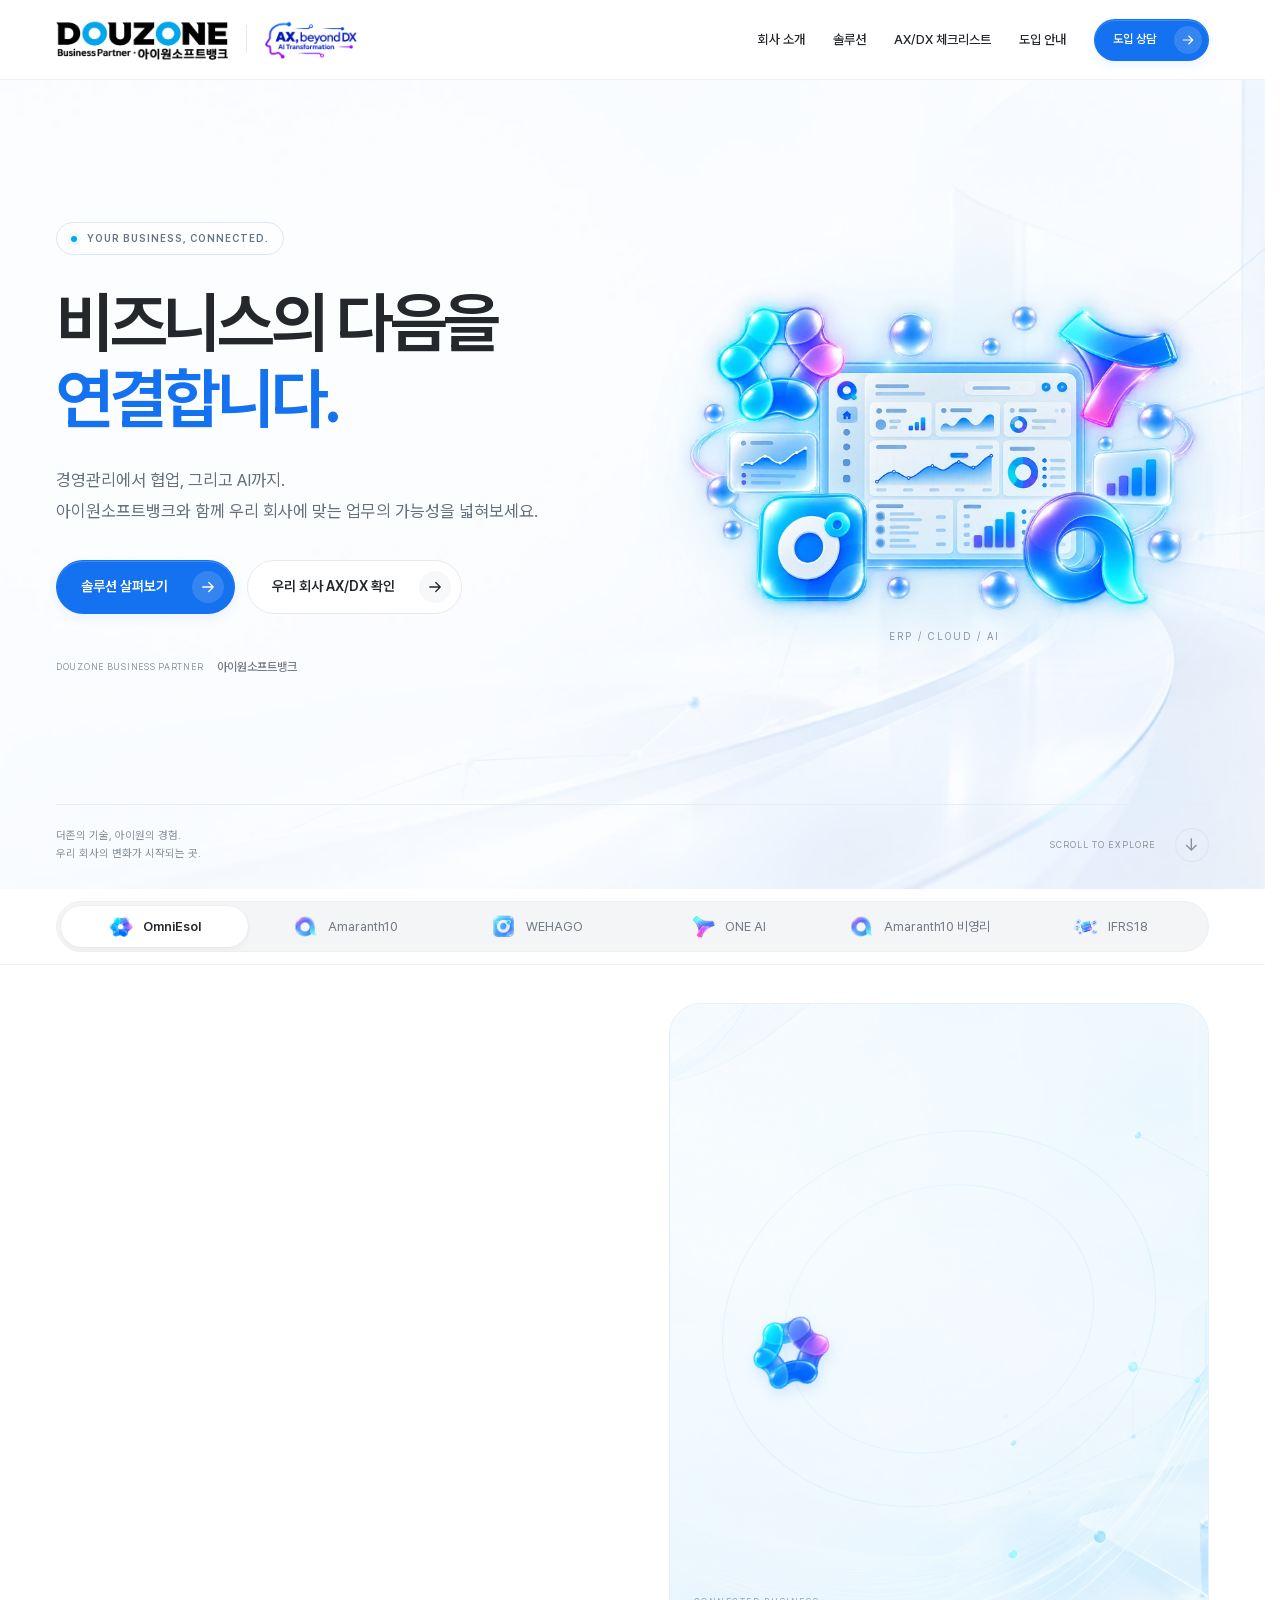
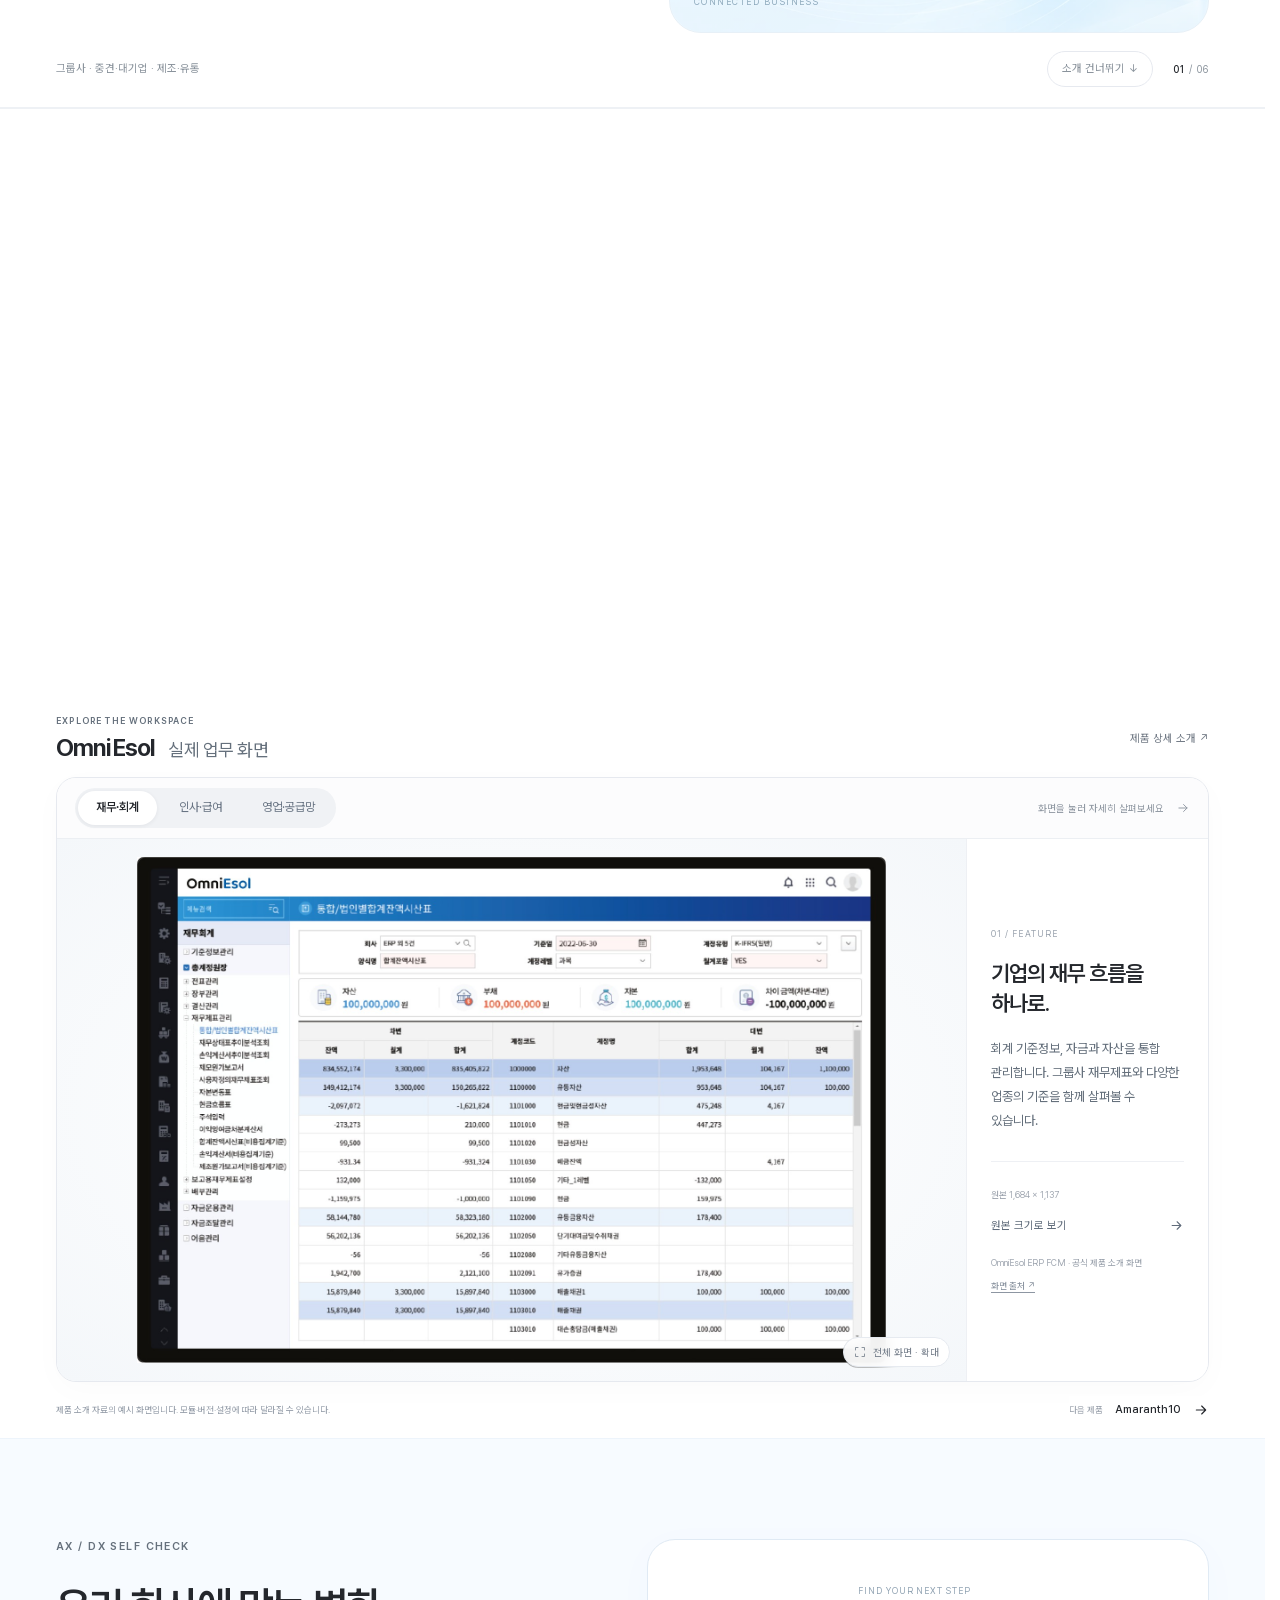
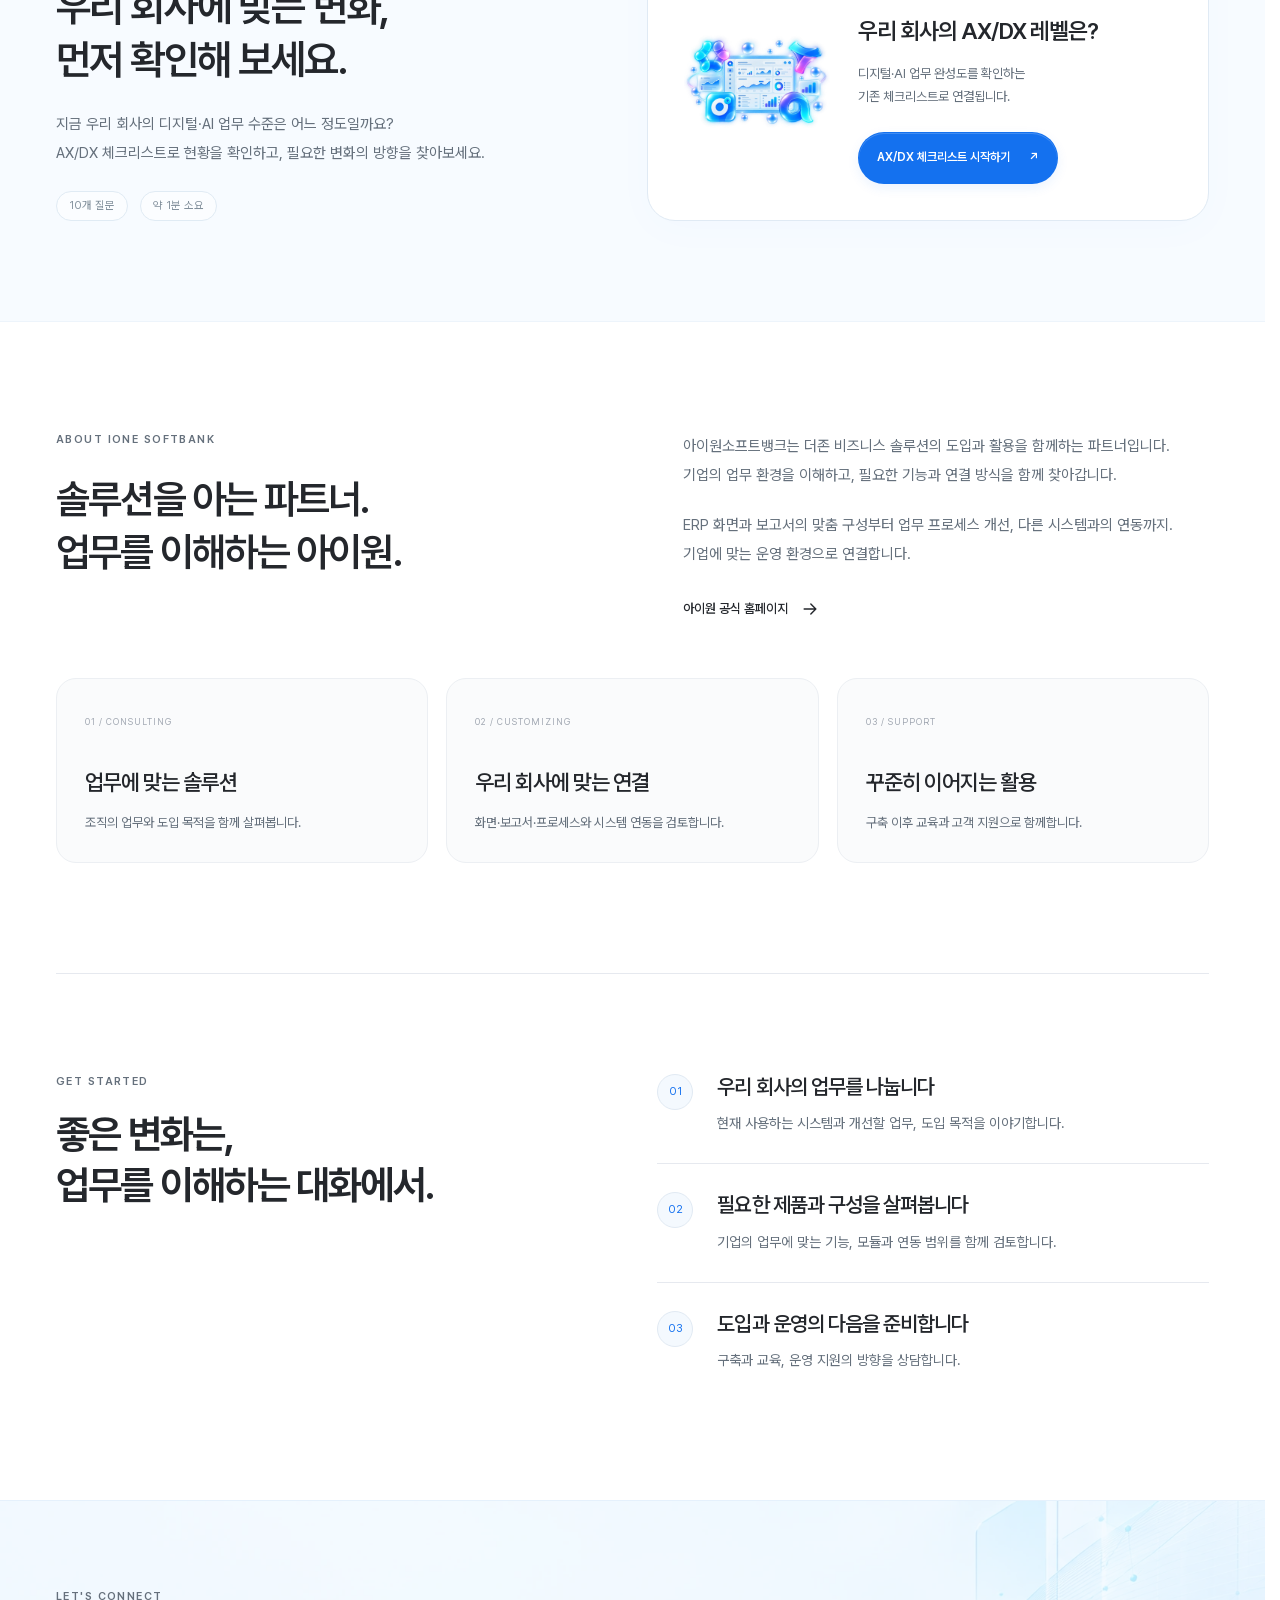
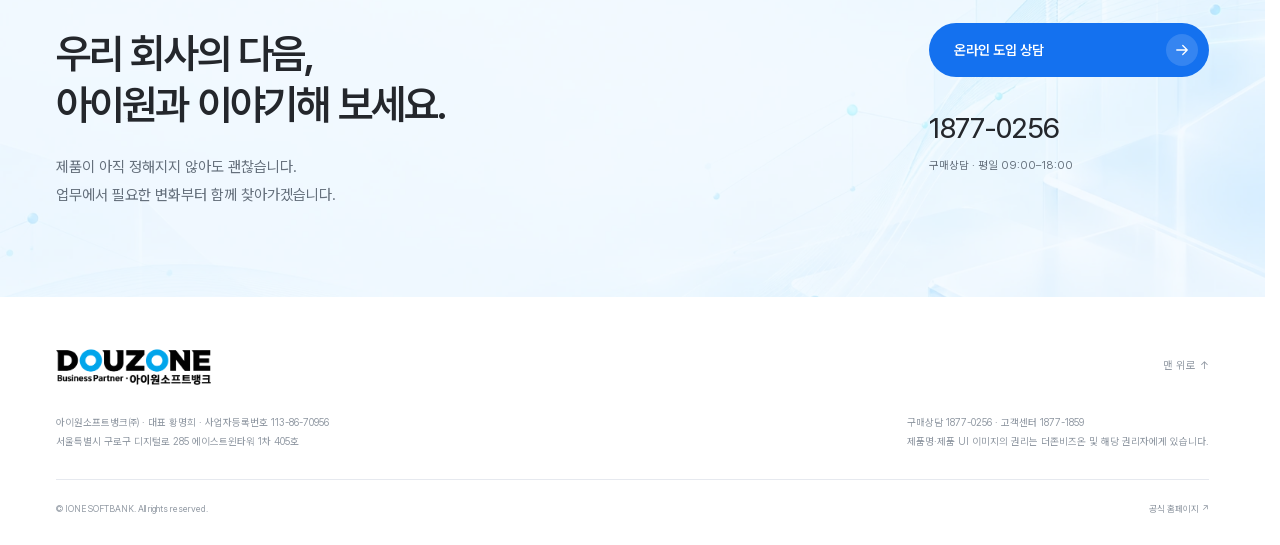
==== commit aa70a86d: "Modernize i-ONE components and improve product screen viewing" ====
--- a/i-ONE/index.html
+++ b/i-ONE/index.html
@@ -1,28 +1,28 @@
 <!doctype html>
-<html lang="ko"><head><meta charset="utf-8"><meta name="viewport" content="width=device-width,initial-scale=1"><title>i-ONE | 비즈니스의 다음을 연결하다</title><meta name="description" content="아이원소프트뱅크의 더존 비즈니스 솔루션. OmniEsol, Amaranth10, WEHAGO, ONE AI, 비영리·IFRS18까지 실제 제품 화면과 함께 살펴보세요."><meta name="theme-color" content="#1471EF"><link rel="canonical" href="https://crm-sand-five.vercel.app/i-ONE/"><link rel="icon" href="assets/favicon.svg" type="image/svg+xml"><link rel="icon" href="assets/favicon-32.png" sizes="32x32" type="image/png"><link rel="apple-touch-icon" href="assets/apple-touch-icon.png"><link rel="preload" href="../assets/fonts/PretendardVariable.woff2" as="font" type="font/woff2" crossorigin><link rel="preload" href="assets/hero-visual.webp" as="image"><link rel="preload" href="assets/hero-tech-background.webp" as="image"><link rel="stylesheet" href="landing.css?v=2.0"><link rel="stylesheet" href="backgrounds.css?v=2.0"><meta property="og:locale" content="ko_KR"><meta property="og:site_name" content="아이원소프트뱅크"><meta property="og:type" content="website"><meta property="og:title" content="i-ONE | 비즈니스의 다음을 연결하다"><meta property="og:description" content="경영관리에서 AI까지. 우리 회사에 맞는 6가지 더존 솔루션을 만나보세요."><meta property="og:image" content="https://crm-sand-five.vercel.app/i-ONE/assets/og-landing.png?v=2.0"><meta property="og:image:width" content="1200"><meta property="og:image:height" content="630"><meta property="og:url" content="https://crm-sand-five.vercel.app/i-ONE/"><meta property="og:image:alt" content="아이원소프트뱅크의 경영관리·협업·AI 솔루션"><meta name="twitter:title" content="i-ONE | 비즈니스의 다음을 연결하다"><meta name="twitter:image" content="https://crm-sand-five.vercel.app/i-ONE/assets/og-landing.png?v=2.0"><meta name="twitter:card" content="summary_large_image"><script src="vendor/gsap.min.js" defer></script><script src="vendor/ScrollTrigger.min.js" defer></script><script src="landing.js?v=2.0" defer></script></head>
+<html lang="ko"><head><meta charset="utf-8"><meta name="viewport" content="width=device-width,initial-scale=1"><title>i-ONE | 비즈니스의 다음을 연결하다</title><meta name="description" content="아이원소프트뱅크의 더존 비즈니스 솔루션. OmniEsol, Amaranth10, WEHAGO, ONE AI, 비영리·IFRS18까지 실제 제품 화면과 함께 살펴보세요."><meta name="theme-color" content="#1471EF"><link rel="canonical" href="https://crm-sand-five.vercel.app/i-ONE/"><link rel="icon" href="assets/favicon.svg" type="image/svg+xml"><link rel="icon" href="assets/favicon-32.png" sizes="32x32" type="image/png"><link rel="apple-touch-icon" href="assets/apple-touch-icon.png"><link rel="preload" href="../assets/fonts/PretendardVariable.woff2" as="font" type="font/woff2" crossorigin><link rel="preload" href="assets/hero-visual.webp" as="image"><link rel="preload" href="assets/hero-tech-background.webp" as="image"><link rel="stylesheet" href="landing.css?v=3.0"><link rel="stylesheet" href="backgrounds.css?v=3.0"><meta property="og:locale" content="ko_KR"><meta property="og:site_name" content="아이원소프트뱅크"><meta property="og:type" content="website"><meta property="og:title" content="i-ONE | 비즈니스의 다음을 연결하다"><meta property="og:description" content="경영관리에서 AI까지. 우리 회사에 맞는 6가지 더존 솔루션을 만나보세요."><meta property="og:image" content="https://crm-sand-five.vercel.app/i-ONE/assets/og-landing.png?v=3.0"><meta property="og:image:width" content="1200"><meta property="og:image:height" content="630"><meta property="og:url" content="https://crm-sand-five.vercel.app/i-ONE/"><meta property="og:image:alt" content="아이원소프트뱅크의 경영관리·협업·AI 솔루션"><meta name="twitter:title" content="i-ONE | 비즈니스의 다음을 연결하다"><meta name="twitter:image" content="https://crm-sand-five.vercel.app/i-ONE/assets/og-landing.png?v=3.0"><meta name="twitter:card" content="summary_large_image"><script src="vendor/gsap.min.js" defer></script><script src="vendor/ScrollTrigger.min.js" defer></script><script src="landing.js?v=3.0" defer></script></head>
 <body><a class="skip-link" href="#solutions">제품 소개로 바로가기</a>
 <header class="site-header"><div class="header-inner wrap"><a class="brand" href="#top" aria-label="아이원소프트뱅크 홈"><img class="company-logo" src="assets/company-logo.webp" alt="DOUZONE Business Partner 아이원소프트뱅크" width="195" height="48"><span class="brand-divider" aria-hidden="true"></span><img class="ax-logo" src="assets/ax-dx-logo.webp" alt="AX, beyond DX · AI Transformation" width="117" height="52"></a><nav class="header-nav" aria-label="주 메뉴"><a href="#company">회사 소개</a><a href="#solutions">솔루션</a><a href="#solution-fit">AX/DX 체크리스트</a><a href="#process">도입 안내</a></nav><a class="button primary header-contact" href="#contact">도입 상담 <svg viewBox="0 0 24 24" aria-hidden="true"><path d="M5 12h14M13 6l6 6-6 6"/></svg></a><button class="menu-toggle" aria-controls="mobile-menu" aria-expanded="false" aria-label="메뉴 열기"><svg viewBox="0 0 24 24" aria-hidden="true"><path d="M4 7h16M4 12h16M4 17h16"/></svg></button></div><nav id="mobile-menu" aria-label="모바일 메뉴" hidden><a href="#company">회사 소개</a><a href="#solutions">솔루션</a><a href="#solution-fit">AX/DX 체크리스트</a><a href="#process">도입 안내</a><a href="#contact">도입 상담</a></nav></header>
 <main id="top"><section class="hero"><div class="hero-inner wrap"><div class="hero-copy"><span class="eyebrow"><span class="live-dot"></span> YOUR BUSINESS, CONNECTED.</span><h1>비즈니스의 다음을<br><span>연결합니다.</span></h1><p>경영관리에서 협업, 그리고 AI까지.<br>아이원소프트뱅크와 함께 우리 회사에 맞는<br class="mobile-break"> 업무의 가능성을 넓혀보세요.</p><div class="hero-actions"><a class="button primary" href="#solutions">솔루션 살펴보기 <svg viewBox="0 0 24 24" aria-hidden="true"><path d="M5 12h14M13 6l6 6-6 6"/></svg></a><a class="button secondary" href="#solution-fit">우리 회사 AX/DX 확인 <svg viewBox="0 0 24 24" aria-hidden="true"><path d="M5 12h14M13 6l6 6-6 6"/></svg></a></div><div class="hero-signature"><span>DOUZONE BUSINESS PARTNER</span><strong>아이원소프트뱅크</strong></div></div><div class="hero-art"><div class="hero-halo" aria-hidden="true"></div><img class="hero-main-visual" src="assets/hero-visual.webp" alt="기업 경영 대시보드와 OmniEsol·Amaranth10·WEHAGO·ONE AI의 3D 비주얼" width="779" height="512" fetchpriority="high"><span class="hero-coordinate" aria-hidden="true">ERP / CLOUD / AI</span></div></div><div class="hero-bottom wrap"><span>더존의 기술, 아이원의 경험.<br>우리 회사의 변화가 시작되는 곳.</span><a href="#solutions" class="scroll-cue">SCROLL TO EXPLORE <span>↓</span></a></div></section>
-<div class="solution-tabs-shell" id="solutions"><div class="solution-tabs wrap" role="tablist" aria-label="제품 선택"><button role="tab" id="tab-omniesol" aria-controls="product-omniesol" aria-selected="true" tabindex="0" data-product="omniesol"><span>OmniEsol</span></button><button role="tab" id="tab-amaranth10" aria-controls="product-amaranth10" aria-selected="false" tabindex="-1" data-product="amaranth10"><span>Amaranth10</span></button><button role="tab" id="tab-wehago" aria-controls="product-wehago" aria-selected="false" tabindex="-1" data-product="wehago"><span>WEHAGO</span></button><button role="tab" id="tab-oneai" aria-controls="product-oneai" aria-selected="false" tabindex="-1" data-product="oneai"><span>ONE AI</span></button><button role="tab" id="tab-nonprofit" aria-controls="product-nonprofit" aria-selected="false" tabindex="-1" data-product="nonprofit"><span>Amaranth10 비영리</span></button><button role="tab" id="tab-ifrs18" aria-controls="product-ifrs18" aria-selected="false" tabindex="-1" data-product="ifrs18"><span>IFRS18</span></button></div></div>
+<div class="solution-tabs-shell" id="solutions"><div class="solution-tabs wrap" role="tablist" aria-label="제품 선택"><button role="tab" id="tab-omniesol" aria-controls="product-omniesol" aria-selected="true" tabindex="0" data-product="omniesol"><img src="assets/omniesol-3d.webp" alt="" width="28" height="28"><span>OmniEsol</span></button><button role="tab" id="tab-amaranth10" aria-controls="product-amaranth10" aria-selected="false" tabindex="-1" data-product="amaranth10"><img src="assets/amaranth-3d.webp" alt="" width="28" height="28"><span>Amaranth10</span></button><button role="tab" id="tab-wehago" aria-controls="product-wehago" aria-selected="false" tabindex="-1" data-product="wehago"><img src="assets/wehago-3d.webp" alt="" width="28" height="28"><span>WEHAGO</span></button><button role="tab" id="tab-oneai" aria-controls="product-oneai" aria-selected="false" tabindex="-1" data-product="oneai"><img src="assets/oneai-3d.webp" alt="" width="28" height="28"><span>ONE AI</span></button><button role="tab" id="tab-nonprofit" aria-controls="product-nonprofit" aria-selected="false" tabindex="-1" data-product="nonprofit"><img src="assets/amaranth-3d.webp" alt="" width="28" height="28"><span>Amaranth10 비영리</span></button><button role="tab" id="tab-ifrs18" aria-controls="product-ifrs18" aria-selected="false" tabindex="-1" data-product="ifrs18"><img src="assets/ifrs18-visual.webp" alt="" width="28" height="28"><span>IFRS18</span></button></div></div>
 <div class="product-panels"><section class="product-panel" role="tabpanel" id="product-omniesol" aria-labelledby="tab-omniesol" data-id="omniesol" >
       <div class="product-intro"><div class="product-stage" data-motion-stage>
         <div class="stage-watermark" aria-hidden="true">OmniEsol</div>
         <div class="stage-inner wrap">
-          <div class="stage-copy"><span class="eyebrow">ERP & MORE</span><div class="product-name">OmniEsol</div><h2>ERP를 넘어,<br>기업의 모든 연결.</h2><p>재무·인사·공급망에서 그룹웨어와 AI까지. 기업의 프로세스와 데이터를 연결하는 비즈니스 플랫폼입니다.</p><div class="product-tags"><span>ERP</span><span>그룹웨어</span><span>문서관리</span><span>AI</span></div><a class="text-link" href="#features-omniesol" data-jump-features>기능과 화면 살펴보기 <svg viewBox="0 0 24 24" aria-hidden="true"><path d="M5 12h14M13 6l6 6-6 6"/></svg></a></div>
+          <div class="stage-copy"><span class="eyebrow">ERP & MORE</span><div class="product-name">OmniEsol</div><h2>ERP를 넘어,<br>기업의 모든 연결.</h2><p>재무·인사·공급망에서 그룹웨어와 AI까지. 기업의 프로세스와 데이터를 연결하는 비즈니스 플랫폼입니다.</p><div class="product-tags"><span>ERP</span><span>그룹웨어</span><span>문서관리</span><span>AI</span></div><a class="button primary" href="#features-omniesol" data-jump-features>제품 화면 살펴보기 <svg viewBox="0 0 24 24" aria-hidden="true"><path d="M5 12h14M13 6l6 6-6 6"/></svg></a></div>
           <div class="stage-art"><div class="art-ring" aria-hidden="true"></div><img class="stage-asset " src="assets/omniesol-3d.webp" alt="OmniEsol 3D 제품 비주얼" width="600" height="600"><span class="orbit-tag" aria-hidden="true">CONNECTED BUSINESS</span></div>
         </div>
         <div class="stage-bottom wrap"><span>그룹사 · 중견·대기업 · 제조·유통</span><button class="motion-skip" data-jump-features>소개 건너뛰기 ↓</button><span class="stage-step"><b>01</b> / 06</span></div><div class="stage-progress" aria-hidden="true"><span></span></div>
       </div></div>
-      <div class="features-section wrap" id="features-omniesol"><div class="section-intro"><span class="eyebrow">PRODUCT IN ACTION</span><h2>OmniEsol <span>업무 화면</span></h2><p>기능을 선택하고, 전체 화면을 확인하세요.</p></div>
-        <div class="feature-layout"><div class="feature-sidebar"><div class="feature-tabs" role="tablist" aria-label="OmniEsol 기능" aria-orientation="vertical"><button role="tab" id="feature-tab-omniesol-0" aria-controls="feature-omniesol-0" aria-selected="true" tabindex="0" data-feature="0"><span class="feature-number">01</span><span>재무·회계</span><svg viewBox="0 0 24 24" aria-hidden="true"><path d="M5 12h14M13 6l6 6-6 6"/></svg></button><button role="tab" id="feature-tab-omniesol-1" aria-controls="feature-omniesol-1" aria-selected="false" tabindex="-1" data-feature="1"><span class="feature-number">02</span><span>인사·급여</span><svg viewBox="0 0 24 24" aria-hidden="true"><path d="M5 12h14M13 6l6 6-6 6"/></svg></button><button role="tab" id="feature-tab-omniesol-2" aria-controls="feature-omniesol-2" aria-selected="false" tabindex="-1" data-feature="2"><span class="feature-number">03</span><span>영업·공급망</span><svg viewBox="0 0 24 24" aria-hidden="true"><path d="M5 12h14M13 6l6 6-6 6"/></svg></button></div><a class="source-link" href="https://www.douzone.com/product/omniesol.jsp" target="_blank" rel="noopener noreferrer">제품 소개 자세히 보기 ↗</a></div><div class="feature-content"><div class="feature-view" role="tabpanel" id="feature-omniesol-0" aria-labelledby="feature-tab-omniesol-0" >
-          <div class="feature-heading"><h3>기업의 재무 흐름을 하나로.</h3><p>회계 기준정보, 자금과 자산을 통합 관리합니다. 그룹사 재무제표와 다양한 업종의 기준을 함께 살펴볼 수 있습니다.</p></div>
-          <figure><button class="screen-zoom" data-zoom="assets/ui/omni-fcm.jpg" data-caption="OmniEsol ERP FCM · 공식 제품 소개 화면" aria-label="재무·회계 화면 크게 보기"><img src="assets/ui/omni-fcm.jpg" alt="OmniEsol ERP FCM · 공식 제품 소개 화면" width="1684" height="1137" style="--screen-width:1684px" loading="lazy"><span>화면 크게 보기 <svg viewBox="0 0 24 24" aria-hidden="true"><path d="M8 3H3v5m13-5h5v5M3 16v5h5m13-5v5h-5"/></svg></span></button><figcaption><span>OmniEsol ERP FCM · 공식 제품 소개 화면</span><a href="https://www.omniesol.com/link/erp.html" target="_blank" rel="noopener noreferrer">자료 원문 ↗</a></figcaption></figure>
+      <div class="features-section wrap" id="features-omniesol"><div class="section-intro"><div><span class="eyebrow">EXPLORE THE WORKSPACE</span><h2>OmniEsol <span>실제 업무 화면</span></h2></div><a class="source-link" href="https://www.douzone.com/product/omniesol.jsp" target="_blank" rel="noopener noreferrer">제품 상세 소개 ↗</a></div>
+        <div class="feature-layout"><div class="gallery-toolbar"><div class="feature-tabs" role="tablist" aria-label="OmniEsol 기능"><button role="tab" id="feature-tab-omniesol-0" aria-controls="feature-omniesol-0" aria-selected="true" tabindex="0" data-feature="0"><span>재무·회계</span></button><button role="tab" id="feature-tab-omniesol-1" aria-controls="feature-omniesol-1" aria-selected="false" tabindex="-1" data-feature="1"><span>인사·급여</span></button><button role="tab" id="feature-tab-omniesol-2" aria-controls="feature-omniesol-2" aria-selected="false" tabindex="-1" data-feature="2"><span>영업·공급망</span></button></div><span class="gallery-hint">화면을 눌러 자세히 살펴보세요 <svg viewBox="0 0 24 24" aria-hidden="true"><path d="M5 12h14M13 6l6 6-6 6"/></svg></span></div><div class="feature-content"><div class="feature-view" role="tabpanel" id="feature-omniesol-0" aria-labelledby="feature-tab-omniesol-0" >
+          <figure><button class="screen-zoom" data-zoom="assets/ui/omni-fcm.jpg" data-caption="OmniEsol ERP FCM · 공식 제품 소개 화면" aria-label="재무·회계 화면 크게 보기"><img src="assets/ui/omni-fcm.jpg" alt="OmniEsol ERP FCM · 공식 제품 소개 화면" width="1684" height="1137" style="--screen-width:1684px" loading="lazy"><span><svg viewBox="0 0 24 24" aria-hidden="true"><path d="M8 3H3v5m13-5h5v5M3 16v5h5m13-5v5h-5"/></svg> 전체 화면 · 확대</span></button></figure>
+          <div class="feature-heading"><span class="feature-kicker">01 / FEATURE</span><h3>기업의 재무 흐름을 하나로.</h3><p>회계 기준정보, 자금과 자산을 통합 관리합니다. 그룹사 재무제표와 다양한 업종의 기준을 함께 살펴볼 수 있습니다.</p><div class="screen-details"><span>원본 1,684 × 1,137</span><button class="detail-zoom" data-zoom="assets/ui/omni-fcm.jpg" data-caption="OmniEsol ERP FCM · 공식 제품 소개 화면">원본 크기로 보기 <svg viewBox="0 0 24 24" aria-hidden="true"><path d="M5 12h14M13 6l6 6-6 6"/></svg></button></div><div class="feature-source"><span>OmniEsol ERP FCM · 공식 제품 소개 화면</span><a href="https://www.omniesol.com/link/erp.html" target="_blank" rel="noopener noreferrer">화면 출처 ↗</a></div></div>
         </div><div class="feature-view" role="tabpanel" id="feature-omniesol-1" aria-labelledby="feature-tab-omniesol-1" hidden>
-          <div class="feature-heading"><h3>사람을 중심에 둔 인사 관리.</h3><p>조직·근태·급여·연말정산과 임직원 신청 업무를 연결합니다. 인재육성과 성과평가까지 인사 운영의 흐름을 지원합니다.</p></div>
-          <figure><button class="screen-zoom" data-zoom="assets/ui/omni-hrm.jpg" data-caption="OmniEsol ERP HRM · 공식 제품 소개 화면" aria-label="인사·급여 화면 크게 보기"><img src="assets/ui/omni-hrm.jpg" alt="OmniEsol ERP HRM · 공식 제품 소개 화면" width="1684" height="1136" style="--screen-width:1684px" loading="lazy"><span>화면 크게 보기 <svg viewBox="0 0 24 24" aria-hidden="true"><path d="M8 3H3v5m13-5h5v5M3 16v5h5m13-5v5h-5"/></svg></span></button><figcaption><span>OmniEsol ERP HRM · 공식 제품 소개 화면</span><a href="https://www.omniesol.com/link/erp.html" target="_blank" rel="noopener noreferrer">자료 원문 ↗</a></figcaption></figure>
+          <figure><button class="screen-zoom" data-zoom="assets/ui/omni-hrm.jpg" data-caption="OmniEsol ERP HRM · 공식 제품 소개 화면" aria-label="인사·급여 화면 크게 보기"><img src="assets/ui/omni-hrm.jpg" alt="OmniEsol ERP HRM · 공식 제품 소개 화면" width="1684" height="1136" style="--screen-width:1684px" loading="lazy"><span><svg viewBox="0 0 24 24" aria-hidden="true"><path d="M8 3H3v5m13-5h5v5M3 16v5h5m13-5v5h-5"/></svg> 전체 화면 · 확대</span></button></figure>
+          <div class="feature-heading"><span class="feature-kicker">02 / FEATURE</span><h3>사람을 중심에 둔 인사 관리.</h3><p>조직·근태·급여·연말정산과 임직원 신청 업무를 연결합니다. 인재육성과 성과평가까지 인사 운영의 흐름을 지원합니다.</p><div class="screen-details"><span>원본 1,684 × 1,136</span><button class="detail-zoom" data-zoom="assets/ui/omni-hrm.jpg" data-caption="OmniEsol ERP HRM · 공식 제품 소개 화면">원본 크기로 보기 <svg viewBox="0 0 24 24" aria-hidden="true"><path d="M5 12h14M13 6l6 6-6 6"/></svg></button></div><div class="feature-source"><span>OmniEsol ERP HRM · 공식 제품 소개 화면</span><a href="https://www.omniesol.com/link/erp.html" target="_blank" rel="noopener noreferrer">화면 출처 ↗</a></div></div>
         </div><div class="feature-view" role="tabpanel" id="feature-omniesol-2" aria-labelledby="feature-tab-omniesol-2" hidden>
-          <div class="feature-heading"><h3>구매부터 생산까지 이어지는 데이터.</h3><p>영업이익 시뮬레이션, 통합 구매와 BOM 관리를 통해 영업·구매·생산 업무의 정보를 연결합니다.</p></div>
-          <figure><button class="screen-zoom" data-zoom="assets/ui/omni-scm.jpg" data-caption="OmniEsol ERP SCM · 공식 제품 소개 화면" aria-label="영업·공급망 화면 크게 보기"><img src="assets/ui/omni-scm.jpg" alt="OmniEsol ERP SCM · 공식 제품 소개 화면" width="1684" height="1137" style="--screen-width:1684px" loading="lazy"><span>화면 크게 보기 <svg viewBox="0 0 24 24" aria-hidden="true"><path d="M8 3H3v5m13-5h5v5M3 16v5h5m13-5v5h-5"/></svg></span></button><figcaption><span>OmniEsol ERP SCM · 공식 제품 소개 화면</span><a href="https://www.omniesol.com/link/erp.html" target="_blank" rel="noopener noreferrer">자료 원문 ↗</a></figcaption></figure>
+          <figure><button class="screen-zoom" data-zoom="assets/ui/omni-scm.jpg" data-caption="OmniEsol ERP SCM · 공식 제품 소개 화면" aria-label="영업·공급망 화면 크게 보기"><img src="assets/ui/omni-scm.jpg" alt="OmniEsol ERP SCM · 공식 제품 소개 화면" width="1684" height="1137" style="--screen-width:1684px" loading="lazy"><span><svg viewBox="0 0 24 24" aria-hidden="true"><path d="M8 3H3v5m13-5h5v5M3 16v5h5m13-5v5h-5"/></svg> 전체 화면 · 확대</span></button></figure>
+          <div class="feature-heading"><span class="feature-kicker">03 / FEATURE</span><h3>구매부터 생산까지 이어지는 데이터.</h3><p>영업이익 시뮬레이션, 통합 구매와 BOM 관리를 통해 영업·구매·생산 업무의 정보를 연결합니다.</p><div class="screen-details"><span>원본 1,684 × 1,137</span><button class="detail-zoom" data-zoom="assets/ui/omni-scm.jpg" data-caption="OmniEsol ERP SCM · 공식 제품 소개 화면">원본 크기로 보기 <svg viewBox="0 0 24 24" aria-hidden="true"><path d="M5 12h14M13 6l6 6-6 6"/></svg></button></div><div class="feature-source"><span>OmniEsol ERP SCM · 공식 제품 소개 화면</span><a href="https://www.omniesol.com/link/erp.html" target="_blank" rel="noopener noreferrer">화면 출처 ↗</a></div></div>
         </div></div></div>
         <div class="feature-footer"><p class="product-note">제품 소개 자료의 예시 화면입니다. 모듈·버전·설정에 따라 달라질 수 있습니다.</p><button class="next-product" data-next="amaranth10"><span>다음 제품</span><strong>Amaranth10</strong><svg viewBox="0 0 24 24" aria-hidden="true"><path d="M5 12h14M13 6l6 6-6 6"/></svg></button></div>
       </div>
@@ -30,21 +30,21 @@
       <div class="product-intro"><div class="product-stage" data-motion-stage>
         <div class="stage-watermark" aria-hidden="true">Amaranth10</div>
         <div class="stage-inner wrap">
-          <div class="stage-copy"><span class="eyebrow">ALL-IN-ONE BUSINESS</span><div class="product-name">Amaranth10</div><h2>매일의 업무가,<br>하나의 흐름으로.</h2><p>ERP, 그룹웨어, 문서관리를 하나의 업무 환경에서. 경영관리와 협업을 연결하는 올인원 디지털 비즈니스 플랫폼입니다.</p><div class="product-tags"><span>ERP</span><span>전자결재</span><span>협업</span><span>문서관리</span></div><a class="text-link" href="#features-amaranth10" data-jump-features>기능과 화면 살펴보기 <svg viewBox="0 0 24 24" aria-hidden="true"><path d="M5 12h14M13 6l6 6-6 6"/></svg></a></div>
+          <div class="stage-copy"><span class="eyebrow">ALL-IN-ONE BUSINESS</span><div class="product-name">Amaranth10</div><h2>매일의 업무가,<br>하나의 흐름으로.</h2><p>ERP, 그룹웨어, 문서관리를 하나의 업무 환경에서. 경영관리와 협업을 연결하는 올인원 디지털 비즈니스 플랫폼입니다.</p><div class="product-tags"><span>ERP</span><span>전자결재</span><span>협업</span><span>문서관리</span></div><a class="button primary" href="#features-amaranth10" data-jump-features>제품 화면 살펴보기 <svg viewBox="0 0 24 24" aria-hidden="true"><path d="M5 12h14M13 6l6 6-6 6"/></svg></a></div>
           <div class="stage-art"><div class="art-ring" aria-hidden="true"></div><img class="stage-asset " src="assets/amaranth-3d.webp" alt="Amaranth10 3D 제품 비주얼" width="600" height="600"><span class="orbit-tag" aria-hidden="true">CONNECTED BUSINESS</span></div>
         </div>
         <div class="stage-bottom wrap"><span>기업 경영관리 · 임직원 협업</span><button class="motion-skip" data-jump-features>소개 건너뛰기 ↓</button><span class="stage-step"><b>02</b> / 06</span></div><div class="stage-progress" aria-hidden="true"><span></span></div>
       </div></div>
-      <div class="features-section wrap" id="features-amaranth10"><div class="section-intro"><span class="eyebrow">PRODUCT IN ACTION</span><h2>Amaranth10 <span>업무 화면</span></h2><p>기능을 선택하고, 전체 화면을 확인하세요.</p></div>
-        <div class="feature-layout"><div class="feature-sidebar"><div class="feature-tabs" role="tablist" aria-label="Amaranth10 기능" aria-orientation="vertical"><button role="tab" id="feature-tab-amaranth10-0" aria-controls="feature-amaranth10-0" aria-selected="true" tabindex="0" data-feature="0"><span class="feature-number">01</span><span>일정관리</span><svg viewBox="0 0 24 24" aria-hidden="true"><path d="M5 12h14M13 6l6 6-6 6"/></svg></button><button role="tab" id="feature-tab-amaranth10-1" aria-controls="feature-amaranth10-1" aria-selected="false" tabindex="-1" data-feature="1"><span class="feature-number">02</span><span>자동전표처리</span><svg viewBox="0 0 24 24" aria-hidden="true"><path d="M5 12h14M13 6l6 6-6 6"/></svg></button><button role="tab" id="feature-tab-amaranth10-2" aria-controls="feature-amaranth10-2" aria-selected="false" tabindex="-1" data-feature="2"><span class="feature-number">03</span><span>전자결재</span><svg viewBox="0 0 24 24" aria-hidden="true"><path d="M5 12h14M13 6l6 6-6 6"/></svg></button></div><a class="source-link" href="https://www.douzone.com/product/amaranth10.jsp" target="_blank" rel="noopener noreferrer">제품 소개 자세히 보기 ↗</a></div><div class="feature-content"><div class="feature-view" role="tabpanel" id="feature-amaranth10-0" aria-labelledby="feature-tab-amaranth10-0" >
-          <div class="feature-heading"><h3>내 일정과 팀의 일정을 함께.</h3><p>개인 일정과 공유 일정을 한곳에서 관리합니다. 실시간으로 변동 사항을 확인하고 구성원과 업무 일정을 조율합니다.</p></div>
-          <figure><button class="screen-zoom" data-zoom="assets/ui/a10-full-53.png" data-caption="Amaranth10 · 일정관리 전체 예시 화면 · 공개 제안서 p.53" aria-label="일정관리 화면 크게 보기"><img src="assets/ui/a10-full-53.png" alt="Amaranth10 · 일정관리 전체 예시 화면 · 공개 제안서 p.53" width="1038" height="669" style="--screen-width:1038px" loading="lazy"><span>화면 크게 보기 <svg viewBox="0 0 24 24" aria-hidden="true"><path d="M8 3H3v5m13-5h5v5M3 16v5h5m13-5v5h-5"/></svg></span></button><figcaption><span>Amaranth10 · 일정관리 전체 예시 화면 · 공개 제안서 p.53</span><a href="https://www.douzone.site/_files/ugd/366828_7cbc39e6858a444e9c60282258f81e3d.pdf#page=53" target="_blank" rel="noopener noreferrer">자료 원문 ↗</a></figcaption></figure>
+      <div class="features-section wrap" id="features-amaranth10"><div class="section-intro"><div><span class="eyebrow">EXPLORE THE WORKSPACE</span><h2>Amaranth10 <span>실제 업무 화면</span></h2></div><a class="source-link" href="https://www.douzone.com/product/amaranth10.jsp" target="_blank" rel="noopener noreferrer">제품 상세 소개 ↗</a></div>
+        <div class="feature-layout"><div class="gallery-toolbar"><div class="feature-tabs" role="tablist" aria-label="Amaranth10 기능"><button role="tab" id="feature-tab-amaranth10-0" aria-controls="feature-amaranth10-0" aria-selected="true" tabindex="0" data-feature="0"><span>일정관리</span></button><button role="tab" id="feature-tab-amaranth10-1" aria-controls="feature-amaranth10-1" aria-selected="false" tabindex="-1" data-feature="1"><span>자동전표처리</span></button><button role="tab" id="feature-tab-amaranth10-2" aria-controls="feature-amaranth10-2" aria-selected="false" tabindex="-1" data-feature="2"><span>전자결재</span></button></div><span class="gallery-hint">화면을 눌러 자세히 살펴보세요 <svg viewBox="0 0 24 24" aria-hidden="true"><path d="M5 12h14M13 6l6 6-6 6"/></svg></span></div><div class="feature-content"><div class="feature-view" role="tabpanel" id="feature-amaranth10-0" aria-labelledby="feature-tab-amaranth10-0" >
+          <figure><button class="screen-zoom" data-zoom="assets/ui/a10-schedule-hires.png" data-caption="Amaranth10 · 일정관리 PC·모바일 공식 화면" aria-label="일정관리 화면 크게 보기"><img src="assets/ui/a10-schedule-hires.png" alt="Amaranth10 · 일정관리 PC·모바일 공식 화면" width="4137" height="2903" style="--screen-width:4137px" loading="lazy"><span><svg viewBox="0 0 24 24" aria-hidden="true"><path d="M8 3H3v5m13-5h5v5M3 16v5h5m13-5v5h-5"/></svg> 전체 화면 · 확대</span></button></figure>
+          <div class="feature-heading"><span class="feature-kicker">01 / FEATURE</span><h3>내 일정과 팀의 일정을 함께.</h3><p>개인 일정과 공유 일정을 한곳에서 관리합니다. 실시간으로 변동 사항을 확인하고 구성원과 업무 일정을 조율합니다.</p><div class="screen-details"><span>원본 4,137 × 2,903</span><button class="detail-zoom" data-zoom="assets/ui/a10-schedule-hires.png" data-caption="Amaranth10 · 일정관리 PC·모바일 공식 화면">원본 크기로 보기 <svg viewBox="0 0 24 24" aria-hidden="true"><path d="M5 12h14M13 6l6 6-6 6"/></svg></button></div><div class="feature-source"><span>Amaranth10 · 일정관리 PC·모바일 공식 화면</span><a href="https://www.amaranth10.com/service/S002" target="_blank" rel="noopener noreferrer">화면 출처 ↗</a></div></div>
         </div><div class="feature-view" role="tabpanel" id="feature-amaranth10-1" aria-labelledby="feature-tab-amaranth10-1" hidden>
-          <div class="feature-heading"><h3>증빙 확인에서 회계 처리까지.</h3><p>기관별로 수집한 증빙 데이터와 자동 분개 내역을 확인하고 전표를 처리합니다. 회계 업무의 반복 입력을 줄이는 흐름을 제공합니다.</p></div>
-          <figure><button class="screen-zoom" data-zoom="assets/ui/a10-full-92.png" data-caption="Amaranth10 · 자동전표처리 전체 예시 화면 · 공개 제안서 p.92" aria-label="자동전표처리 화면 크게 보기"><img src="assets/ui/a10-full-92.png" alt="Amaranth10 · 자동전표처리 전체 예시 화면 · 공개 제안서 p.92" width="1042" height="671" style="--screen-width:1042px" loading="lazy"><span>화면 크게 보기 <svg viewBox="0 0 24 24" aria-hidden="true"><path d="M8 3H3v5m13-5h5v5M3 16v5h5m13-5v5h-5"/></svg></span></button><figcaption><span>Amaranth10 · 자동전표처리 전체 예시 화면 · 공개 제안서 p.92</span><a href="https://www.douzone.site/_files/ugd/366828_7cbc39e6858a444e9c60282258f81e3d.pdf#page=92" target="_blank" rel="noopener noreferrer">자료 원문 ↗</a></figcaption></figure>
+          <figure><button class="screen-zoom" data-zoom="assets/ui/a10-autojournal-hires.png" data-caption="Amaranth10 · 자동전표처리 공식 화면" aria-label="자동전표처리 화면 크게 보기"><img src="assets/ui/a10-autojournal-hires.png" alt="Amaranth10 · 자동전표처리 공식 화면" width="3918" height="2882" style="--screen-width:3918px" loading="lazy"><span><svg viewBox="0 0 24 24" aria-hidden="true"><path d="M8 3H3v5m13-5h5v5M3 16v5h5m13-5v5h-5"/></svg> 전체 화면 · 확대</span></button></figure>
+          <div class="feature-heading"><span class="feature-kicker">02 / FEATURE</span><h3>증빙 확인에서 회계 처리까지.</h3><p>기관별로 수집한 증빙 데이터와 자동 분개 내역을 확인하고 전표를 처리합니다. 회계 업무의 반복 입력을 줄이는 흐름을 제공합니다.</p><div class="screen-details"><span>원본 3,918 × 2,882</span><button class="detail-zoom" data-zoom="assets/ui/a10-autojournal-hires.png" data-caption="Amaranth10 · 자동전표처리 공식 화면">원본 크기로 보기 <svg viewBox="0 0 24 24" aria-hidden="true"><path d="M5 12h14M13 6l6 6-6 6"/></svg></button></div><div class="feature-source"><span>Amaranth10 · 자동전표처리 공식 화면</span><a href="https://www.amaranth10.com/service/S003" target="_blank" rel="noopener noreferrer">화면 출처 ↗</a></div></div>
         </div><div class="feature-view" role="tabpanel" id="feature-amaranth10-2" aria-labelledby="feature-tab-amaranth10-2" hidden>
-          <div class="feature-heading"><h3>문서와 업무를 잇는 결재.</h3><p>고객사의 업무 방식과 문서 유형에 맞춘 결재 프로세스를 지원합니다. ERP와 연결해 업무 맥락을 함께 확인합니다.</p></div>
-          <figure><button class="screen-zoom" data-zoom="assets/ui/a10-full-51.png" data-caption="Amaranth10 · 전자결재 전체 예시 화면 · 공개 제안서 p.51" aria-label="전자결재 화면 크게 보기"><img src="assets/ui/a10-full-51.png" alt="Amaranth10 · 전자결재 전체 예시 화면 · 공개 제안서 p.51" width="1314" height="861" style="--screen-width:1314px" loading="lazy"><span>화면 크게 보기 <svg viewBox="0 0 24 24" aria-hidden="true"><path d="M8 3H3v5m13-5h5v5M3 16v5h5m13-5v5h-5"/></svg></span></button><figcaption><span>Amaranth10 · 전자결재 전체 예시 화면 · 공개 제안서 p.51</span><a href="https://www.douzone.site/_files/ugd/366828_7cbc39e6858a444e9c60282258f81e3d.pdf#page=51" target="_blank" rel="noopener noreferrer">자료 원문 ↗</a></figcaption></figure>
+          <figure><button class="screen-zoom" data-zoom="assets/ui/a10-full-51.png" data-caption="Amaranth10 · 전자결재 전체 예시 화면 · 공개 제안서 p.51" aria-label="전자결재 화면 크게 보기"><img src="assets/ui/a10-full-51.png" alt="Amaranth10 · 전자결재 전체 예시 화면 · 공개 제안서 p.51" width="1314" height="861" style="--screen-width:1314px" loading="lazy"><span><svg viewBox="0 0 24 24" aria-hidden="true"><path d="M8 3H3v5m13-5h5v5M3 16v5h5m13-5v5h-5"/></svg> 전체 화면 · 확대</span></button></figure>
+          <div class="feature-heading"><span class="feature-kicker">03 / FEATURE</span><h3>문서와 업무를 잇는 결재.</h3><p>고객사의 업무 방식과 문서 유형에 맞춘 결재 프로세스를 지원합니다. ERP와 연결해 업무 맥락을 함께 확인합니다.</p><div class="screen-details"><span>원본 1,314 × 861</span><button class="detail-zoom" data-zoom="assets/ui/a10-full-51.png" data-caption="Amaranth10 · 전자결재 전체 예시 화면 · 공개 제안서 p.51">원본 크기로 보기 <svg viewBox="0 0 24 24" aria-hidden="true"><path d="M5 12h14M13 6l6 6-6 6"/></svg></button></div><div class="feature-source"><span>Amaranth10 · 전자결재 전체 예시 화면 · 공개 제안서 p.51</span><a href="https://www.douzone.site/_files/ugd/366828_7cbc39e6858a444e9c60282258f81e3d.pdf#page=51" target="_blank" rel="noopener noreferrer">화면 출처 ↗</a></div></div>
         </div></div></div>
         <div class="feature-footer"><p class="product-note">제품 소개 자료의 예시 화면입니다. 모듈·버전·설정에 따라 달라질 수 있습니다.</p><button class="next-product" data-next="wehago"><span>다음 제품</span><strong>WEHAGO</strong><svg viewBox="0 0 24 24" aria-hidden="true"><path d="M5 12h14M13 6l6 6-6 6"/></svg></button></div>
       </div>
@@ -52,21 +52,21 @@
       <div class="product-intro"><div class="product-stage" data-motion-stage>
         <div class="stage-watermark" aria-hidden="true">WEHAGO</div>
         <div class="stage-inner wrap">
-          <div class="stage-copy"><span class="eyebrow">CLOUD BUSINESS PLATFORM</span><div class="product-name">WEHAGO</div><h2>어디서 일하든,<br>업무는 같은 곳에서.</h2><p>경영관리, 협업과 다양한 업무 서비스를 클라우드에서. 기업에 필요한 업무 환경을 한곳에서 사용할 수 있습니다.</p><div class="product-tags"><span>Smart A 10</span><span>협업</span><span>클라우드</span><span>모바일</span></div><a class="text-link" href="#features-wehago" data-jump-features>기능과 화면 살펴보기 <svg viewBox="0 0 24 24" aria-hidden="true"><path d="M5 12h14M13 6l6 6-6 6"/></svg></a></div>
+          <div class="stage-copy"><span class="eyebrow">CLOUD BUSINESS PLATFORM</span><div class="product-name">WEHAGO</div><h2>어디서 일하든,<br>업무는 같은 곳에서.</h2><p>경영관리, 협업과 다양한 업무 서비스를 클라우드에서. 기업에 필요한 업무 환경을 한곳에서 사용할 수 있습니다.</p><div class="product-tags"><span>Smart A 10</span><span>협업</span><span>클라우드</span><span>모바일</span></div><a class="button primary" href="#features-wehago" data-jump-features>제품 화면 살펴보기 <svg viewBox="0 0 24 24" aria-hidden="true"><path d="M5 12h14M13 6l6 6-6 6"/></svg></a></div>
           <div class="stage-art"><div class="art-ring" aria-hidden="true"></div><img class="stage-asset " src="assets/wehago-3d.webp" alt="WEHAGO 3D 제품 비주얼" width="600" height="600"><span class="orbit-tag" aria-hidden="true">CONNECTED BUSINESS</span></div>
         </div>
         <div class="stage-bottom wrap"><span>클라우드 경영관리 · 유연한 근무 환경</span><button class="motion-skip" data-jump-features>소개 건너뛰기 ↓</button><span class="stage-step"><b>03</b> / 06</span></div><div class="stage-progress" aria-hidden="true"><span></span></div>
       </div></div>
-      <div class="features-section wrap" id="features-wehago"><div class="section-intro"><span class="eyebrow">PRODUCT IN ACTION</span><h2>WEHAGO <span>업무 화면</span></h2><p>기능을 선택하고, 전체 화면을 확인하세요.</p></div>
-        <div class="feature-layout"><div class="feature-sidebar"><div class="feature-tabs" role="tablist" aria-label="WEHAGO 기능" aria-orientation="vertical"><button role="tab" id="feature-tab-wehago-0" aria-controls="feature-wehago-0" aria-selected="true" tabindex="0" data-feature="0"><span class="feature-number">01</span><span>협업·지식공유</span><svg viewBox="0 0 24 24" aria-hidden="true"><path d="M5 12h14M13 6l6 6-6 6"/></svg></button><button role="tab" id="feature-tab-wehago-1" aria-controls="feature-wehago-1" aria-selected="false" tabindex="-1" data-feature="1"><span class="feature-number">02</span><span>Smart A 10</span><svg viewBox="0 0 24 24" aria-hidden="true"><path d="M5 12h14M13 6l6 6-6 6"/></svg></button><button role="tab" id="feature-tab-wehago-2" aria-controls="feature-wehago-2" aria-selected="false" tabindex="-1" data-feature="2"><span class="feature-number">03</span><span>모바일·협업</span><svg viewBox="0 0 24 24" aria-hidden="true"><path d="M5 12h14M13 6l6 6-6 6"/></svg></button></div><a class="source-link" href="https://www.douzone.com/product/wehago.jsp" target="_blank" rel="noopener noreferrer">제품 소개 자세히 보기 ↗</a></div><div class="feature-content"><div class="feature-view" role="tabpanel" id="feature-wehago-0" aria-labelledby="feature-tab-wehago-0" >
-          <div class="feature-heading"><h3>팀의 지식을 함께 쌓아갑니다.</h3><p>직원 간 공유 지식 공간을 구성하고 문서 버전과 접근 권한을 관리합니다. 이미지와 파일을 함께 작성해 팀의 업무 정보를 공유합니다.</p></div>
-          <figure><button class="screen-zoom" data-zoom="assets/ui/wehago-note.png" data-caption="WEHAGO · 노트 지식공유 실제 화면" aria-label="협업·지식공유 화면 크게 보기"><img src="assets/ui/wehago-note.png" alt="WEHAGO · 노트 지식공유 실제 화면" width="1354" height="840" style="--screen-width:1354px" loading="lazy"><span>화면 크게 보기 <svg viewBox="0 0 24 24" aria-hidden="true"><path d="M8 3H3v5m13-5h5v5M3 16v5h5m13-5v5h-5"/></svg></span></button><figcaption><span>WEHAGO · 노트 지식공유 실제 화면</span><a href="https://www.wehago.com/landing/ko/cooperation/" target="_blank" rel="noopener noreferrer">자료 원문 ↗</a></figcaption></figure>
+      <div class="features-section wrap" id="features-wehago"><div class="section-intro"><div><span class="eyebrow">EXPLORE THE WORKSPACE</span><h2>WEHAGO <span>실제 업무 화면</span></h2></div><a class="source-link" href="https://www.douzone.com/product/wehago.jsp" target="_blank" rel="noopener noreferrer">제품 상세 소개 ↗</a></div>
+        <div class="feature-layout"><div class="gallery-toolbar"><div class="feature-tabs" role="tablist" aria-label="WEHAGO 기능"><button role="tab" id="feature-tab-wehago-0" aria-controls="feature-wehago-0" aria-selected="true" tabindex="0" data-feature="0"><span>협업·지식공유</span></button><button role="tab" id="feature-tab-wehago-1" aria-controls="feature-wehago-1" aria-selected="false" tabindex="-1" data-feature="1"><span>Smart A 10</span></button><button role="tab" id="feature-tab-wehago-2" aria-controls="feature-wehago-2" aria-selected="false" tabindex="-1" data-feature="2"><span>모바일·협업</span></button></div><span class="gallery-hint">화면을 눌러 자세히 살펴보세요 <svg viewBox="0 0 24 24" aria-hidden="true"><path d="M5 12h14M13 6l6 6-6 6"/></svg></span></div><div class="feature-content"><div class="feature-view" role="tabpanel" id="feature-wehago-0" aria-labelledby="feature-tab-wehago-0" >
+          <figure><button class="screen-zoom" data-zoom="assets/ui/wehago-note.png" data-caption="WEHAGO · 노트 지식공유 실제 화면" aria-label="협업·지식공유 화면 크게 보기"><img src="assets/ui/wehago-note.png" alt="WEHAGO · 노트 지식공유 실제 화면" width="1354" height="840" style="--screen-width:1354px" loading="lazy"><span><svg viewBox="0 0 24 24" aria-hidden="true"><path d="M8 3H3v5m13-5h5v5M3 16v5h5m13-5v5h-5"/></svg> 전체 화면 · 확대</span></button></figure>
+          <div class="feature-heading"><span class="feature-kicker">01 / FEATURE</span><h3>팀의 지식을 함께 쌓아갑니다.</h3><p>직원 간 공유 지식 공간을 구성하고 문서 버전과 접근 권한을 관리합니다. 이미지와 파일을 함께 작성해 팀의 업무 정보를 공유합니다.</p><div class="screen-details"><span>원본 1,354 × 840</span><button class="detail-zoom" data-zoom="assets/ui/wehago-note.png" data-caption="WEHAGO · 노트 지식공유 실제 화면">원본 크기로 보기 <svg viewBox="0 0 24 24" aria-hidden="true"><path d="M5 12h14M13 6l6 6-6 6"/></svg></button></div><div class="feature-source"><span>WEHAGO · 노트 지식공유 실제 화면</span><a href="https://www.wehago.com/landing/ko/cooperation/" target="_blank" rel="noopener noreferrer">화면 출처 ↗</a></div></div>
         </div><div class="feature-view" role="tabpanel" id="feature-wehago-1" aria-labelledby="feature-tab-wehago-1" hidden>
-          <div class="feature-heading"><h3>경영관리의 기본을 단단하게.</h3><p>회계·급여·물류 등 기업 경영관리를 온라인으로 지원합니다. 각 업무의 정보를 연결해 운영 현황을 확인합니다.</p></div>
-          <figure><button class="screen-zoom" data-zoom="assets/ui/wehago-tax.png" data-caption="WEHAGO Smart A 10 · 법인조정 실제 화면" aria-label="Smart A 10 화면 크게 보기"><img src="assets/ui/wehago-tax.png" alt="WEHAGO Smart A 10 · 법인조정 실제 화면" width="1700" height="1001" style="--screen-width:1700px" loading="lazy"><span>화면 크게 보기 <svg viewBox="0 0 24 24" aria-hidden="true"><path d="M8 3H3v5m13-5h5v5M3 16v5h5m13-5v5h-5"/></svg></span></button><figcaption><span>WEHAGO Smart A 10 · 법인조정 실제 화면</span><a href="https://www.wehago.com/landing/ko/business/" target="_blank" rel="noopener noreferrer">자료 원문 ↗</a></figcaption></figure>
+          <figure><button class="screen-zoom" data-zoom="assets/ui/wehago-tax.png" data-caption="WEHAGO Smart A 10 · 법인조정 실제 화면" aria-label="Smart A 10 화면 크게 보기"><img src="assets/ui/wehago-tax.png" alt="WEHAGO Smart A 10 · 법인조정 실제 화면" width="1700" height="1001" style="--screen-width:1700px" loading="lazy"><span><svg viewBox="0 0 24 24" aria-hidden="true"><path d="M8 3H3v5m13-5h5v5M3 16v5h5m13-5v5h-5"/></svg> 전체 화면 · 확대</span></button></figure>
+          <div class="feature-heading"><span class="feature-kicker">02 / FEATURE</span><h3>경영관리의 기본을 단단하게.</h3><p>회계·급여·물류 등 기업 경영관리를 온라인으로 지원합니다. 각 업무의 정보를 연결해 운영 현황을 확인합니다.</p><div class="screen-details"><span>원본 1,700 × 1,001</span><button class="detail-zoom" data-zoom="assets/ui/wehago-tax.png" data-caption="WEHAGO Smart A 10 · 법인조정 실제 화면">원본 크기로 보기 <svg viewBox="0 0 24 24" aria-hidden="true"><path d="M5 12h14M13 6l6 6-6 6"/></svg></button></div><div class="feature-source"><span>WEHAGO Smart A 10 · 법인조정 실제 화면</span><a href="https://www.wehago.com/landing/ko/business/" target="_blank" rel="noopener noreferrer">화면 출처 ↗</a></div></div>
         </div><div class="feature-view" role="tabpanel" id="feature-wehago-2" aria-labelledby="feature-tab-wehago-2" hidden>
-          <div class="feature-heading"><h3>사무실 밖에서도 이어지는 업무.</h3><p>PC와 모바일에서 협업과 업무 서비스를 이용합니다. 장소에 구애받지 않는 근무 환경을 지원합니다.</p></div>
-          <figure><button class="screen-zoom" data-zoom="assets/ui/wehago-mobile-hires.png" data-caption="WEHAGO · 공식 모바일 서비스 UI 구성" aria-label="모바일·협업 화면 크게 보기"><img src="assets/ui/wehago-mobile-hires.png" alt="WEHAGO · 공식 모바일 서비스 UI 구성" width="1355" height="904" style="--screen-width:1355px" loading="lazy"><span>화면 크게 보기 <svg viewBox="0 0 24 24" aria-hidden="true"><path d="M8 3H3v5m13-5h5v5M3 16v5h5m13-5v5h-5"/></svg></span></button><figcaption><span>WEHAGO · 공식 모바일 서비스 UI 구성</span><a href="https://www.wehago.com/landing/ko/home/" target="_blank" rel="noopener noreferrer">자료 원문 ↗</a></figcaption></figure>
+          <figure><button class="screen-zoom" data-zoom="assets/ui/wehago-mobile-hires.png" data-caption="WEHAGO · 공식 모바일 서비스 UI 구성" aria-label="모바일·협업 화면 크게 보기"><img src="assets/ui/wehago-mobile-hires.png" alt="WEHAGO · 공식 모바일 서비스 UI 구성" width="1355" height="904" style="--screen-width:1355px" loading="lazy"><span><svg viewBox="0 0 24 24" aria-hidden="true"><path d="M8 3H3v5m13-5h5v5M3 16v5h5m13-5v5h-5"/></svg> 전체 화면 · 확대</span></button></figure>
+          <div class="feature-heading"><span class="feature-kicker">03 / FEATURE</span><h3>사무실 밖에서도 이어지는 업무.</h3><p>PC와 모바일에서 협업과 업무 서비스를 이용합니다. 장소에 구애받지 않는 근무 환경을 지원합니다.</p><div class="screen-details"><span>원본 1,355 × 904</span><button class="detail-zoom" data-zoom="assets/ui/wehago-mobile-hires.png" data-caption="WEHAGO · 공식 모바일 서비스 UI 구성">원본 크기로 보기 <svg viewBox="0 0 24 24" aria-hidden="true"><path d="M5 12h14M13 6l6 6-6 6"/></svg></button></div><div class="feature-source"><span>WEHAGO · 공식 모바일 서비스 UI 구성</span><a href="https://www.wehago.com/landing/ko/home/" target="_blank" rel="noopener noreferrer">화면 출처 ↗</a></div></div>
         </div></div></div>
         <div class="feature-footer"><p class="product-note">제품 소개 자료의 예시 화면입니다. 모듈·버전·설정에 따라 달라질 수 있습니다.</p><button class="next-product" data-next="oneai"><span>다음 제품</span><strong>ONE AI</strong><svg viewBox="0 0 24 24" aria-hidden="true"><path d="M5 12h14M13 6l6 6-6 6"/></svg></button></div>
       </div>
@@ -74,21 +74,21 @@
       <div class="product-intro"><div class="product-stage" data-motion-stage>
         <div class="stage-watermark" aria-hidden="true">ONE AI</div>
         <div class="stage-inner wrap">
-          <div class="stage-copy"><span class="eyebrow">YOUR BUSINESS AI</span><div class="product-name">ONE AI</div><h2>내 업무를 이해하는,<br>나만의 AI 비서.</h2><p>기업의 업무 데이터와 솔루션에 결합된 AI. 문서 작성, 정보 검색과 데이터 분석을 일상적인 업무에서 활용하세요.</p><div class="product-tags"><span>AI 검색</span><span>문서 작성</span><span>데이터 분석</span><span>업무 지원</span></div><a class="text-link" href="#features-oneai" data-jump-features>기능과 화면 살펴보기 <svg viewBox="0 0 24 24" aria-hidden="true"><path d="M5 12h14M13 6l6 6-6 6"/></svg></a></div>
+          <div class="stage-copy"><span class="eyebrow">YOUR BUSINESS AI</span><div class="product-name">ONE AI</div><h2>내 업무를 이해하는,<br>나만의 AI 비서.</h2><p>기업의 업무 데이터와 솔루션에 결합된 AI. 문서 작성, 정보 검색과 데이터 분석을 일상적인 업무에서 활용하세요.</p><div class="product-tags"><span>AI 검색</span><span>문서 작성</span><span>데이터 분석</span><span>업무 지원</span></div><a class="button primary" href="#features-oneai" data-jump-features>제품 화면 살펴보기 <svg viewBox="0 0 24 24" aria-hidden="true"><path d="M5 12h14M13 6l6 6-6 6"/></svg></a></div>
           <div class="stage-art"><div class="art-ring" aria-hidden="true"></div><img class="stage-asset " src="assets/oneai-3d.webp" alt="ONE AI 3D 제품 비주얼" width="600" height="600"><span class="orbit-tag" aria-hidden="true">CONNECTED BUSINESS</span></div>
         </div>
         <div class="stage-bottom wrap"><span>회계·인사·문서 업무의 AI 활용</span><button class="motion-skip" data-jump-features>소개 건너뛰기 ↓</button><span class="stage-step"><b>04</b> / 06</span></div><div class="stage-progress" aria-hidden="true"><span></span></div>
       </div></div>
-      <div class="features-section wrap" id="features-oneai"><div class="section-intro"><span class="eyebrow">PRODUCT IN ACTION</span><h2>ONE AI <span>업무 화면</span></h2><p>기능을 선택하고, 전체 화면을 확인하세요.</p></div>
-        <div class="feature-layout"><div class="feature-sidebar"><div class="feature-tabs" role="tablist" aria-label="ONE AI 기능" aria-orientation="vertical"><button role="tab" id="feature-tab-oneai-0" aria-controls="feature-oneai-0" aria-selected="true" tabindex="0" data-feature="0"><span class="feature-number">01</span><span>정보 검색·분석</span><svg viewBox="0 0 24 24" aria-hidden="true"><path d="M5 12h14M13 6l6 6-6 6"/></svg></button><button role="tab" id="feature-tab-oneai-1" aria-controls="feature-oneai-1" aria-selected="false" tabindex="-1" data-feature="1"><span class="feature-number">02</span><span>회계·세무 지원</span><svg viewBox="0 0 24 24" aria-hidden="true"><path d="M5 12h14M13 6l6 6-6 6"/></svg></button><button role="tab" id="feature-tab-oneai-2" aria-controls="feature-oneai-2" aria-selected="false" tabindex="-1" data-feature="2"><span class="feature-number">03</span><span>문서 작성·요약</span><svg viewBox="0 0 24 24" aria-hidden="true"><path d="M5 12h14M13 6l6 6-6 6"/></svg></button></div><a class="source-link" href="https://www.douzone.com/product/oneai.jsp" target="_blank" rel="noopener noreferrer">제품 소개 자세히 보기 ↗</a></div><div class="feature-content"><div class="feature-view" role="tabpanel" id="feature-oneai-0" aria-labelledby="feature-tab-oneai-0" >
-          <div class="feature-heading"><h3>질문으로 찾는 비즈니스 정보.</h3><p>자연어로 요청한 조건을 바탕으로 정보를 검색하고 분석합니다. 결과를 표 등 업무에 활용할 수 있는 형태로 확인합니다.</p></div>
-          <figure><button class="screen-zoom" data-zoom="assets/ui/oneai-analysis.png" data-caption="ONE AI · 기업 정보 검색·분석 활용 화면" aria-label="정보 검색·분석 화면 크게 보기"><img src="assets/ui/oneai-analysis.png" alt="ONE AI · 기업 정보 검색·분석 활용 화면" width="2400" height="1216" style="--screen-width:2400px" loading="lazy"><span>화면 크게 보기 <svg viewBox="0 0 24 24" aria-hidden="true"><path d="M8 3H3v5m13-5h5v5M3 16v5h5m13-5v5h-5"/></svg></span></button><figcaption><span>ONE AI · 기업 정보 검색·분석 활용 화면</span><a href="https://www.douzone.com/product/oneai.jsp" target="_blank" rel="noopener noreferrer">자료 원문 ↗</a></figcaption></figure>
+      <div class="features-section wrap" id="features-oneai"><div class="section-intro"><div><span class="eyebrow">EXPLORE THE WORKSPACE</span><h2>ONE AI <span>실제 업무 화면</span></h2></div><a class="source-link" href="https://www.douzone.com/product/oneai.jsp" target="_blank" rel="noopener noreferrer">제품 상세 소개 ↗</a></div>
+        <div class="feature-layout"><div class="gallery-toolbar"><div class="feature-tabs" role="tablist" aria-label="ONE AI 기능"><button role="tab" id="feature-tab-oneai-0" aria-controls="feature-oneai-0" aria-selected="true" tabindex="0" data-feature="0"><span>정보 검색·분석</span></button><button role="tab" id="feature-tab-oneai-1" aria-controls="feature-oneai-1" aria-selected="false" tabindex="-1" data-feature="1"><span>회계·세무 지원</span></button><button role="tab" id="feature-tab-oneai-2" aria-controls="feature-oneai-2" aria-selected="false" tabindex="-1" data-feature="2"><span>문서 작성·요약</span></button></div><span class="gallery-hint">화면을 눌러 자세히 살펴보세요 <svg viewBox="0 0 24 24" aria-hidden="true"><path d="M5 12h14M13 6l6 6-6 6"/></svg></span></div><div class="feature-content"><div class="feature-view" role="tabpanel" id="feature-oneai-0" aria-labelledby="feature-tab-oneai-0" >
+          <figure><button class="screen-zoom" data-zoom="assets/ui/oneai-analysis.png" data-caption="ONE AI · 기업 정보 검색·분석 활용 화면" aria-label="정보 검색·분석 화면 크게 보기"><img src="assets/ui/oneai-analysis.png" alt="ONE AI · 기업 정보 검색·분석 활용 화면" width="2400" height="1216" style="--screen-width:2400px" loading="lazy"><span><svg viewBox="0 0 24 24" aria-hidden="true"><path d="M8 3H3v5m13-5h5v5M3 16v5h5m13-5v5h-5"/></svg> 전체 화면 · 확대</span></button></figure>
+          <div class="feature-heading"><span class="feature-kicker">01 / FEATURE</span><h3>질문으로 찾는 비즈니스 정보.</h3><p>자연어로 요청한 조건을 바탕으로 정보를 검색하고 분석합니다. 결과를 표 등 업무에 활용할 수 있는 형태로 확인합니다.</p><div class="screen-details"><span>원본 2,400 × 1,216</span><button class="detail-zoom" data-zoom="assets/ui/oneai-analysis.png" data-caption="ONE AI · 기업 정보 검색·분석 활용 화면">원본 크기로 보기 <svg viewBox="0 0 24 24" aria-hidden="true"><path d="M5 12h14M13 6l6 6-6 6"/></svg></button></div><div class="feature-source"><span>ONE AI · 기업 정보 검색·분석 활용 화면</span><a href="https://www.douzone.com/product/oneai.jsp" target="_blank" rel="noopener noreferrer">화면 출처 ↗</a></div></div>
         </div><div class="feature-view" role="tabpanel" id="feature-oneai-1" aria-labelledby="feature-tab-oneai-1" hidden>
-          <div class="feature-heading"><h3>데이터를 바탕으로 업무를 묻다.</h3><p>연결된 업무 데이터에 대해 질문하고 필요한 정보를 확인합니다. 공식 소개 화면의 부가세 예상액 질의 사례를 살펴보세요.</p></div>
-          <figure><button class="screen-zoom" data-zoom="assets/ui/oneai-tax.png" data-caption="ONE AI · 인입 자료 기반 부가세 질의 사례" aria-label="회계·세무 지원 화면 크게 보기"><img src="assets/ui/oneai-tax.png" alt="ONE AI · 인입 자료 기반 부가세 질의 사례" width="2400" height="1216" style="--screen-width:2400px" loading="lazy"><span>화면 크게 보기 <svg viewBox="0 0 24 24" aria-hidden="true"><path d="M8 3H3v5m13-5h5v5M3 16v5h5m13-5v5h-5"/></svg></span></button><figcaption><span>ONE AI · 인입 자료 기반 부가세 질의 사례</span><a href="https://www.douzone.com/product/oneai.jsp" target="_blank" rel="noopener noreferrer">자료 원문 ↗</a></figcaption></figure>
+          <figure><button class="screen-zoom" data-zoom="assets/ui/oneai-tax.png" data-caption="ONE AI · 인입 자료 기반 부가세 질의 사례" aria-label="회계·세무 지원 화면 크게 보기"><img src="assets/ui/oneai-tax.png" alt="ONE AI · 인입 자료 기반 부가세 질의 사례" width="2400" height="1216" style="--screen-width:2400px" loading="lazy"><span><svg viewBox="0 0 24 24" aria-hidden="true"><path d="M8 3H3v5m13-5h5v5M3 16v5h5m13-5v5h-5"/></svg> 전체 화면 · 확대</span></button></figure>
+          <div class="feature-heading"><span class="feature-kicker">02 / FEATURE</span><h3>데이터를 바탕으로 업무를 묻다.</h3><p>연결된 업무 데이터에 대해 질문하고 필요한 정보를 확인합니다. 공식 소개 화면의 부가세 예상액 질의 사례를 살펴보세요.</p><div class="screen-details"><span>원본 2,400 × 1,216</span><button class="detail-zoom" data-zoom="assets/ui/oneai-tax.png" data-caption="ONE AI · 인입 자료 기반 부가세 질의 사례">원본 크기로 보기 <svg viewBox="0 0 24 24" aria-hidden="true"><path d="M5 12h14M13 6l6 6-6 6"/></svg></button></div><div class="feature-source"><span>ONE AI · 인입 자료 기반 부가세 질의 사례</span><a href="https://www.douzone.com/product/oneai.jsp" target="_blank" rel="noopener noreferrer">화면 출처 ↗</a></div></div>
         </div><div class="feature-view" role="tabpanel" id="feature-oneai-2" aria-labelledby="feature-tab-oneai-2" hidden>
-          <div class="feature-heading"><h3>첫 문장부터 함께하는 AI.</h3><p>간단한 요청으로 문서 초안을 작성하고 번역·요약을 지원합니다. Amaranth10의 문서 작성 화면과 결합해 사용할 수 있습니다.</p></div>
-          <figure><button class="screen-zoom" data-zoom="assets/ui/oneai-document.png" data-caption="ONE AI · Amaranth10 문서 작성·요약 연동 화면" aria-label="문서 작성·요약 화면 크게 보기"><img src="assets/ui/oneai-document.png" alt="ONE AI · Amaranth10 문서 작성·요약 연동 화면" width="1640" height="1040" style="--screen-width:1640px" loading="lazy"><span>화면 크게 보기 <svg viewBox="0 0 24 24" aria-hidden="true"><path d="M8 3H3v5m13-5h5v5M3 16v5h5m13-5v5h-5"/></svg></span></button><figcaption><span>ONE AI · Amaranth10 문서 작성·요약 연동 화면</span><a href="https://www.douzone.com/product/amaranth10.jsp" target="_blank" rel="noopener noreferrer">자료 원문 ↗</a></figcaption></figure>
+          <figure><button class="screen-zoom" data-zoom="assets/ui/oneai-document.png" data-caption="ONE AI · Amaranth10 문서 작성·요약 연동 화면" aria-label="문서 작성·요약 화면 크게 보기"><img src="assets/ui/oneai-document.png" alt="ONE AI · Amaranth10 문서 작성·요약 연동 화면" width="1640" height="1040" style="--screen-width:1640px" loading="lazy"><span><svg viewBox="0 0 24 24" aria-hidden="true"><path d="M8 3H3v5m13-5h5v5M3 16v5h5m13-5v5h-5"/></svg> 전체 화면 · 확대</span></button></figure>
+          <div class="feature-heading"><span class="feature-kicker">03 / FEATURE</span><h3>첫 문장부터 함께하는 AI.</h3><p>간단한 요청으로 문서 초안을 작성하고 번역·요약을 지원합니다. Amaranth10의 문서 작성 화면과 결합해 사용할 수 있습니다.</p><div class="screen-details"><span>원본 1,640 × 1,040</span><button class="detail-zoom" data-zoom="assets/ui/oneai-document.png" data-caption="ONE AI · Amaranth10 문서 작성·요약 연동 화면">원본 크기로 보기 <svg viewBox="0 0 24 24" aria-hidden="true"><path d="M5 12h14M13 6l6 6-6 6"/></svg></button></div><div class="feature-source"><span>ONE AI · Amaranth10 문서 작성·요약 연동 화면</span><a href="https://www.douzone.com/product/amaranth10.jsp" target="_blank" rel="noopener noreferrer">화면 출처 ↗</a></div></div>
         </div></div></div>
         <div class="feature-footer"><p class="product-note">제품 소개 자료의 예시 화면입니다. 모듈·버전·설정에 따라 달라질 수 있습니다.</p><button class="next-product" data-next="nonprofit"><span>다음 제품</span><strong>Amaranth10 비영리</strong><svg viewBox="0 0 24 24" aria-hidden="true"><path d="M5 12h14M13 6l6 6-6 6"/></svg></button></div>
       </div>
@@ -96,21 +96,21 @@
       <div class="product-intro"><div class="product-stage" data-motion-stage>
         <div class="stage-watermark" aria-hidden="true">Amaranth10</div>
         <div class="stage-inner wrap">
-          <div class="stage-copy"><span class="eyebrow">FOR NONPROFIT ORGANIZATIONS</span><div class="product-name">Amaranth10 비영리</div><h2>기관의 기준에 맞게,<br>예산과 업무를 연결.</h2><p>비영리·공공기관의 예산통제, 회계와 전자결재를 연결합니다. 기관별 업무 특성을 고려한 운영 환경을 살펴보세요.</p><div class="product-tags"><span>예산통제</span><span>지출결의</span><span>회계</span><span>전자결재</span></div><a class="text-link" href="#features-nonprofit" data-jump-features>기능과 화면 살펴보기 <svg viewBox="0 0 24 24" aria-hidden="true"><path d="M5 12h14M13 6l6 6-6 6"/></svg></a></div>
+          <div class="stage-copy"><span class="eyebrow">FOR NONPROFIT ORGANIZATIONS</span><div class="product-name">Amaranth10 비영리</div><h2>기관의 기준에 맞게,<br>예산과 업무를 연결.</h2><p>비영리·공공기관의 예산통제, 회계와 전자결재를 연결합니다. 기관별 업무 특성을 고려한 운영 환경을 살펴보세요.</p><div class="product-tags"><span>예산통제</span><span>지출결의</span><span>회계</span><span>전자결재</span></div><a class="button primary" href="#features-nonprofit" data-jump-features>제품 화면 살펴보기 <svg viewBox="0 0 24 24" aria-hidden="true"><path d="M5 12h14M13 6l6 6-6 6"/></svg></a></div>
           <div class="stage-art"><div class="art-ring" aria-hidden="true"></div><img class="stage-asset " src="assets/amaranth-3d.webp" alt="Amaranth10 비영리 3D 제품 비주얼" width="600" height="600"><span class="orbit-tag" aria-hidden="true">NONPROFIT</span></div>
         </div>
         <div class="stage-bottom wrap"><span>비영리법인 · 재단 · 공공기관</span><button class="motion-skip" data-jump-features>소개 건너뛰기 ↓</button><span class="stage-step"><b>05</b> / 06</span></div><div class="stage-progress" aria-hidden="true"><span></span></div>
       </div></div>
-      <div class="features-section wrap" id="features-nonprofit"><div class="section-intro"><span class="eyebrow">PRODUCT IN ACTION</span><h2>Amaranth10 비영리 <span>업무 화면</span></h2><p>기능을 선택하고, 전체 화면을 확인하세요.</p></div>
-        <div class="feature-layout"><div class="feature-sidebar"><div class="feature-tabs" role="tablist" aria-label="Amaranth10 비영리 기능" aria-orientation="vertical"><button role="tab" id="feature-tab-nonprofit-0" aria-controls="feature-nonprofit-0" aria-selected="true" tabindex="0" data-feature="0"><span class="feature-number">01</span><span>예산통제</span><svg viewBox="0 0 24 24" aria-hidden="true"><path d="M5 12h14M13 6l6 6-6 6"/></svg></button><button role="tab" id="feature-tab-nonprofit-1" aria-controls="feature-nonprofit-1" aria-selected="false" tabindex="-1" data-feature="1"><span class="feature-number">02</span><span>지출결의·회계</span><svg viewBox="0 0 24 24" aria-hidden="true"><path d="M5 12h14M13 6l6 6-6 6"/></svg></button><button role="tab" id="feature-tab-nonprofit-2" aria-controls="feature-nonprofit-2" aria-selected="false" tabindex="-1" data-feature="2"><span class="feature-number">03</span><span>비영리 전자결재</span><svg viewBox="0 0 24 24" aria-hidden="true"><path d="M5 12h14M13 6l6 6-6 6"/></svg></button></div><a class="source-link" href="https://www.douzone.site/_files/ugd/366828_d5408775539d4a189cb4a2465292d21d.pdf" target="_blank" rel="noopener noreferrer">제품 제안서 보기 ↗</a></div><div class="feature-content"><div class="feature-view" role="tabpanel" id="feature-nonprofit-0" aria-labelledby="feature-tab-nonprofit-0" >
-          <div class="feature-heading"><h3>집행 전에 확인하는 예산 잔액.</h3><p>품의·결의 입력 단계에서 예산 한도와 초과 여부를 확인합니다. 기관의 기준에 맞춰 예산 집행을 관리할 수 있습니다.</p></div>
-          <figure><button class="screen-zoom" data-zoom="assets/ui/nonprofit-budget.png" data-caption="Amaranth10 결의서입력·예산 초과 통제 · 비영리 제안서 44쪽" aria-label="예산통제 화면 크게 보기"><img src="assets/ui/nonprofit-budget.png" alt="Amaranth10 결의서입력·예산 초과 통제 · 비영리 제안서 44쪽" width="1045" height="623" style="--screen-width:1045px" loading="lazy"><span>화면 크게 보기 <svg viewBox="0 0 24 24" aria-hidden="true"><path d="M8 3H3v5m13-5h5v5M3 16v5h5m13-5v5h-5"/></svg></span></button><figcaption><span>Amaranth10 결의서입력·예산 초과 통제 · 비영리 제안서 44쪽</span><a href="https://www.douzone.site/_files/ugd/366828_d5408775539d4a189cb4a2465292d21d.pdf#page=44" target="_blank" rel="noopener noreferrer">자료 원문 ↗</a></figcaption></figure>
+      <div class="features-section wrap" id="features-nonprofit"><div class="section-intro"><div><span class="eyebrow">EXPLORE THE WORKSPACE</span><h2>Amaranth10 비영리 <span>실제 업무 화면</span></h2></div><a class="source-link" href="https://www.douzone.site/_files/ugd/366828_d5408775539d4a189cb4a2465292d21d.pdf" target="_blank" rel="noopener noreferrer">제품 제안서 ↗</a></div>
+        <div class="feature-layout"><div class="gallery-toolbar"><div class="feature-tabs" role="tablist" aria-label="Amaranth10 비영리 기능"><button role="tab" id="feature-tab-nonprofit-0" aria-controls="feature-nonprofit-0" aria-selected="true" tabindex="0" data-feature="0"><span>예산통제</span></button><button role="tab" id="feature-tab-nonprofit-1" aria-controls="feature-nonprofit-1" aria-selected="false" tabindex="-1" data-feature="1"><span>지출결의·회계</span></button><button role="tab" id="feature-tab-nonprofit-2" aria-controls="feature-nonprofit-2" aria-selected="false" tabindex="-1" data-feature="2"><span>비영리 전자결재</span></button></div><span class="gallery-hint">화면을 눌러 자세히 살펴보세요 <svg viewBox="0 0 24 24" aria-hidden="true"><path d="M5 12h14M13 6l6 6-6 6"/></svg></span></div><div class="feature-content"><div class="feature-view" role="tabpanel" id="feature-nonprofit-0" aria-labelledby="feature-tab-nonprofit-0" >
+          <figure><button class="screen-zoom" data-zoom="assets/ui/nonprofit-budget.png" data-caption="Amaranth10 결의서입력·예산 초과 통제 · 비영리 제안서 44쪽" aria-label="예산통제 화면 크게 보기"><img src="assets/ui/nonprofit-budget.png" alt="Amaranth10 결의서입력·예산 초과 통제 · 비영리 제안서 44쪽" width="1045" height="623" style="--screen-width:1045px" loading="lazy"><span><svg viewBox="0 0 24 24" aria-hidden="true"><path d="M8 3H3v5m13-5h5v5M3 16v5h5m13-5v5h-5"/></svg> 전체 화면 · 확대</span></button></figure>
+          <div class="feature-heading"><span class="feature-kicker">01 / FEATURE</span><h3>집행 전에 확인하는 예산 잔액.</h3><p>품의·결의 입력 단계에서 예산 한도와 초과 여부를 확인합니다. 기관의 기준에 맞춰 예산 집행을 관리할 수 있습니다.</p><div class="screen-details"><span>원본 1,045 × 623</span><button class="detail-zoom" data-zoom="assets/ui/nonprofit-budget.png" data-caption="Amaranth10 결의서입력·예산 초과 통제 · 비영리 제안서 44쪽">원본 크기로 보기 <svg viewBox="0 0 24 24" aria-hidden="true"><path d="M5 12h14M13 6l6 6-6 6"/></svg></button></div><div class="feature-source"><span>Amaranth10 결의서입력·예산 초과 통제 · 비영리 제안서 44쪽</span><a href="https://www.douzone.site/_files/ugd/366828_d5408775539d4a189cb4a2465292d21d.pdf#page=44" target="_blank" rel="noopener noreferrer">화면 출처 ↗</a></div></div>
         </div><div class="feature-view" role="tabpanel" id="feature-nonprofit-1" aria-labelledby="feature-tab-nonprofit-1" hidden>
-          <div class="feature-heading"><h3>지출결의에서 전표까지.</h3><p>지출결의와 증빙을 검토하고 분개·전표를 생성합니다. 결의와 회계 처리를 하나의 업무 흐름으로 연결합니다.</p></div>
-          <figure><button class="screen-zoom" data-zoom="assets/ui/nonprofit-accounting.png" data-caption="Amaranth10 지출결의전표처리 · 비영리 제안서 54쪽" aria-label="지출결의·회계 화면 크게 보기"><img src="assets/ui/nonprofit-accounting.png" alt="Amaranth10 지출결의전표처리 · 비영리 제안서 54쪽" width="1042" height="667" style="--screen-width:1042px" loading="lazy"><span>화면 크게 보기 <svg viewBox="0 0 24 24" aria-hidden="true"><path d="M8 3H3v5m13-5h5v5M3 16v5h5m13-5v5h-5"/></svg></span></button><figcaption><span>Amaranth10 지출결의전표처리 · 비영리 제안서 54쪽</span><a href="https://www.douzone.site/_files/ugd/366828_d5408775539d4a189cb4a2465292d21d.pdf#page=54" target="_blank" rel="noopener noreferrer">자료 원문 ↗</a></figcaption></figure>
+          <figure><button class="screen-zoom" data-zoom="assets/ui/nonprofit-accounting.png" data-caption="Amaranth10 지출결의전표처리 · 비영리 제안서 54쪽" aria-label="지출결의·회계 화면 크게 보기"><img src="assets/ui/nonprofit-accounting.png" alt="Amaranth10 지출결의전표처리 · 비영리 제안서 54쪽" width="1042" height="667" style="--screen-width:1042px" loading="lazy"><span><svg viewBox="0 0 24 24" aria-hidden="true"><path d="M8 3H3v5m13-5h5v5M3 16v5h5m13-5v5h-5"/></svg> 전체 화면 · 확대</span></button></figure>
+          <div class="feature-heading"><span class="feature-kicker">02 / FEATURE</span><h3>지출결의에서 전표까지.</h3><p>지출결의와 증빙을 검토하고 분개·전표를 생성합니다. 결의와 회계 처리를 하나의 업무 흐름으로 연결합니다.</p><div class="screen-details"><span>원본 1,042 × 667</span><button class="detail-zoom" data-zoom="assets/ui/nonprofit-accounting.png" data-caption="Amaranth10 지출결의전표처리 · 비영리 제안서 54쪽">원본 크기로 보기 <svg viewBox="0 0 24 24" aria-hidden="true"><path d="M5 12h14M13 6l6 6-6 6"/></svg></button></div><div class="feature-source"><span>Amaranth10 지출결의전표처리 · 비영리 제안서 54쪽</span><a href="https://www.douzone.site/_files/ugd/366828_d5408775539d4a189cb4a2465292d21d.pdf#page=54" target="_blank" rel="noopener noreferrer">화면 출처 ↗</a></div></div>
         </div><div class="feature-view" role="tabpanel" id="feature-nonprofit-2" aria-labelledby="feature-tab-nonprofit-2" hidden>
-          <div class="feature-heading"><h3>기관의 문서 흐름을 한눈에.</h3><p>비영리·공공기관의 결재 유형에 맞춘 프로세스와 ERP 연동을 지원합니다. 결재 HOME에서 문서 진행 현황을 확인합니다.</p></div>
-          <figure><button class="screen-zoom" data-zoom="assets/ui/nonprofit-approval.png" data-caption="Amaranth10 비영리 전자결재 HOME · 비영리 제안서 136쪽" aria-label="비영리 전자결재 화면 크게 보기"><img src="assets/ui/nonprofit-approval.png" alt="Amaranth10 비영리 전자결재 HOME · 비영리 제안서 136쪽" width="1249" height="840" style="--screen-width:1249px" loading="lazy"><span>화면 크게 보기 <svg viewBox="0 0 24 24" aria-hidden="true"><path d="M8 3H3v5m13-5h5v5M3 16v5h5m13-5v5h-5"/></svg></span></button><figcaption><span>Amaranth10 비영리 전자결재 HOME · 비영리 제안서 136쪽</span><a href="https://www.douzone.site/_files/ugd/366828_d5408775539d4a189cb4a2465292d21d.pdf#page=136" target="_blank" rel="noopener noreferrer">자료 원문 ↗</a></figcaption></figure>
+          <figure><button class="screen-zoom" data-zoom="assets/ui/nonprofit-approval.png" data-caption="Amaranth10 비영리 전자결재 HOME · 비영리 제안서 136쪽" aria-label="비영리 전자결재 화면 크게 보기"><img src="assets/ui/nonprofit-approval.png" alt="Amaranth10 비영리 전자결재 HOME · 비영리 제안서 136쪽" width="1249" height="840" style="--screen-width:1249px" loading="lazy"><span><svg viewBox="0 0 24 24" aria-hidden="true"><path d="M8 3H3v5m13-5h5v5M3 16v5h5m13-5v5h-5"/></svg> 전체 화면 · 확대</span></button></figure>
+          <div class="feature-heading"><span class="feature-kicker">03 / FEATURE</span><h3>기관의 문서 흐름을 한눈에.</h3><p>비영리·공공기관의 결재 유형에 맞춘 프로세스와 ERP 연동을 지원합니다. 결재 HOME에서 문서 진행 현황을 확인합니다.</p><div class="screen-details"><span>원본 1,249 × 840</span><button class="detail-zoom" data-zoom="assets/ui/nonprofit-approval.png" data-caption="Amaranth10 비영리 전자결재 HOME · 비영리 제안서 136쪽">원본 크기로 보기 <svg viewBox="0 0 24 24" aria-hidden="true"><path d="M5 12h14M13 6l6 6-6 6"/></svg></button></div><div class="feature-source"><span>Amaranth10 비영리 전자결재 HOME · 비영리 제안서 136쪽</span><a href="https://www.douzone.site/_files/ugd/366828_d5408775539d4a189cb4a2465292d21d.pdf#page=136" target="_blank" rel="noopener noreferrer">화면 출처 ↗</a></div></div>
         </div></div></div>
         <div class="feature-footer"><p class="product-note">제품 소개 자료의 예시 화면입니다. 모듈·버전·설정에 따라 달라질 수 있습니다.</p><button class="next-product" data-next="ifrs18"><span>다음 제품</span><strong>IFRS18</strong><svg viewBox="0 0 24 24" aria-hidden="true"><path d="M5 12h14M13 6l6 6-6 6"/></svg></button></div>
       </div>
@@ -118,21 +118,21 @@
       <div class="product-intro"><div class="product-stage" data-motion-stage>
         <div class="stage-watermark" aria-hidden="true">IFRS18</div>
         <div class="stage-inner wrap">
-          <div class="stage-copy"><span class="eyebrow">AMARANTH10 FINANCIAL REPORTING</span><div class="product-name">IFRS18</div><h2>새로운 재무 보고,<br>익숙한 업무 안에서.</h2><p>Amaranth10의 IFRS 18 재무제표관리 기능. 서식·계정 범주·현금흐름표를 연결해 새로운 보고 기준에 대응합니다.</p><div class="product-tags"><span>재무제표</span><span>계정 범주</span><span>현금흐름표</span><span>이중 VIEW</span></div><a class="text-link" href="#features-ifrs18" data-jump-features>기능과 화면 살펴보기 <svg viewBox="0 0 24 24" aria-hidden="true"><path d="M5 12h14M13 6l6 6-6 6"/></svg></a></div>
+          <div class="stage-copy"><span class="eyebrow">AMARANTH10 FINANCIAL REPORTING</span><div class="product-name">IFRS18</div><h2>새로운 재무 보고,<br>익숙한 업무 안에서.</h2><p>Amaranth10의 IFRS 18 재무제표관리 기능. 서식·계정 범주·현금흐름표를 연결해 새로운 보고 기준에 대응합니다.</p><div class="product-tags"><span>재무제표</span><span>계정 범주</span><span>현금흐름표</span><span>이중 VIEW</span></div><a class="button primary" href="#features-ifrs18" data-jump-features>제품 화면 살펴보기 <svg viewBox="0 0 24 24" aria-hidden="true"><path d="M5 12h14M13 6l6 6-6 6"/></svg></a></div>
           <div class="stage-art"><div class="art-ring" aria-hidden="true"></div><img class="stage-asset wide-asset" src="assets/ifrs18-visual.webp" alt="IFRS18 3D 제품 비주얼" width="600" height="600"><span class="orbit-tag" aria-hidden="true">CONNECTED BUSINESS</span></div>
         </div>
         <div class="stage-bottom wrap"><span>IFRS 재무보고 대응 · 회계 담당자</span><button class="motion-skip" data-jump-features>소개 건너뛰기 ↓</button><span class="stage-step"><b>06</b> / 06</span></div><div class="stage-progress" aria-hidden="true"><span></span></div>
       </div></div>
-      <div class="features-section wrap" id="features-ifrs18"><div class="section-intro"><span class="eyebrow">PRODUCT IN ACTION</span><h2>IFRS18 <span>업무 화면</span></h2><p>기능을 선택하고, 전체 화면을 확인하세요.</p></div>
-        <div class="feature-layout"><div class="feature-sidebar"><div class="feature-tabs" role="tablist" aria-label="IFRS18 기능" aria-orientation="vertical"><button role="tab" id="feature-tab-ifrs18-0" aria-controls="feature-ifrs18-0" aria-selected="true" tabindex="0" data-feature="0"><span class="feature-number">01</span><span>재무제표 서식</span><svg viewBox="0 0 24 24" aria-hidden="true"><path d="M5 12h14M13 6l6 6-6 6"/></svg></button><button role="tab" id="feature-tab-ifrs18-1" aria-controls="feature-ifrs18-1" aria-selected="false" tabindex="-1" data-feature="1"><span class="feature-number">02</span><span>계정별 범주</span><svg viewBox="0 0 24 24" aria-hidden="true"><path d="M5 12h14M13 6l6 6-6 6"/></svg></button><button role="tab" id="feature-tab-ifrs18-2" aria-controls="feature-ifrs18-2" aria-selected="false" tabindex="-1" data-feature="2"><span class="feature-number">03</span><span>현금흐름표</span><svg viewBox="0 0 24 24" aria-hidden="true"><path d="M5 12h14M13 6l6 6-6 6"/></svg></button></div><a class="source-link" href="https://www.duzon119.co.kr/product/amaranth10/ifrs18.asp" target="_blank" rel="noopener noreferrer">제품 소개 자세히 보기 ↗</a></div><div class="feature-content"><div class="feature-view" role="tabpanel" id="feature-ifrs18-0" aria-labelledby="feature-tab-ifrs18-0" >
-          <div class="feature-heading"><h3>회사 기준에 맞는 보고 서식.</h3><p>재무성과표 등 기본 서식을 생성하고 영업·투자·재무 범주 그룹을 회사 기준에 맞춰 설정합니다.</p></div>
-          <figure><button class="screen-zoom" data-zoom="assets/ui/ifrs18-format.png" data-caption="Amaranth10 · IFRS 18 재무제표양식설정 화면" aria-label="재무제표 서식 화면 크게 보기"><img src="assets/ui/ifrs18-format.png" alt="Amaranth10 · IFRS 18 재무제표양식설정 화면" width="1272" height="796" style="--screen-width:1272px" loading="lazy"><span>화면 크게 보기 <svg viewBox="0 0 24 24" aria-hidden="true"><path d="M8 3H3v5m13-5h5v5M3 16v5h5m13-5v5h-5"/></svg></span></button><figcaption><span>Amaranth10 · IFRS 18 재무제표양식설정 화면</span><a href="https://www.duzon119.co.kr/product/amaranth10/ifrs18.asp" target="_blank" rel="noopener noreferrer">자료 원문 ↗</a></figcaption></figure>
+      <div class="features-section wrap" id="features-ifrs18"><div class="section-intro"><div><span class="eyebrow">EXPLORE THE WORKSPACE</span><h2>IFRS18 <span>실제 업무 화면</span></h2></div><a class="source-link" href="https://www.duzon119.co.kr/product/amaranth10/ifrs18.asp" target="_blank" rel="noopener noreferrer">제품 상세 소개 ↗</a></div>
+        <div class="feature-layout"><div class="gallery-toolbar"><div class="feature-tabs" role="tablist" aria-label="IFRS18 기능"><button role="tab" id="feature-tab-ifrs18-0" aria-controls="feature-ifrs18-0" aria-selected="true" tabindex="0" data-feature="0"><span>재무제표 서식</span></button><button role="tab" id="feature-tab-ifrs18-1" aria-controls="feature-ifrs18-1" aria-selected="false" tabindex="-1" data-feature="1"><span>계정별 범주</span></button><button role="tab" id="feature-tab-ifrs18-2" aria-controls="feature-ifrs18-2" aria-selected="false" tabindex="-1" data-feature="2"><span>현금흐름표</span></button></div><span class="gallery-hint">화면을 눌러 자세히 살펴보세요 <svg viewBox="0 0 24 24" aria-hidden="true"><path d="M5 12h14M13 6l6 6-6 6"/></svg></span></div><div class="feature-content"><div class="feature-view" role="tabpanel" id="feature-ifrs18-0" aria-labelledby="feature-tab-ifrs18-0" >
+          <figure><button class="screen-zoom" data-zoom="assets/ui/ifrs18-format.png" data-caption="Amaranth10 · IFRS 18 재무제표양식설정 화면" aria-label="재무제표 서식 화면 크게 보기"><img src="assets/ui/ifrs18-format.png" alt="Amaranth10 · IFRS 18 재무제표양식설정 화면" width="1272" height="796" style="--screen-width:1272px" loading="lazy"><span><svg viewBox="0 0 24 24" aria-hidden="true"><path d="M8 3H3v5m13-5h5v5M3 16v5h5m13-5v5h-5"/></svg> 전체 화면 · 확대</span></button></figure>
+          <div class="feature-heading"><span class="feature-kicker">01 / FEATURE</span><h3>회사 기준에 맞는 보고 서식.</h3><p>재무성과표 등 기본 서식을 생성하고 영업·투자·재무 범주 그룹을 회사 기준에 맞춰 설정합니다.</p><div class="screen-details"><span>원본 1,272 × 796</span><button class="detail-zoom" data-zoom="assets/ui/ifrs18-format.png" data-caption="Amaranth10 · IFRS 18 재무제표양식설정 화면">원본 크기로 보기 <svg viewBox="0 0 24 24" aria-hidden="true"><path d="M5 12h14M13 6l6 6-6 6"/></svg></button></div><div class="feature-source"><span>Amaranth10 · IFRS 18 재무제표양식설정 화면</span><a href="https://www.duzon119.co.kr/product/amaranth10/ifrs18.asp" target="_blank" rel="noopener noreferrer">화면 출처 ↗</a></div></div>
         </div><div class="feature-view" role="tabpanel" id="feature-ifrs18-1" aria-labelledby="feature-tab-ifrs18-1" hidden>
-          <div class="feature-heading"><h3>기존 전표와 새 기준을 함께.</h3><p>원본 전표를 유지하면서 IFRS 18 계정과목과 범주로 재분류합니다. 기존 기준과 새 기준을 병행해 관리합니다.</p></div>
-          <figure><button class="screen-zoom" data-zoom="assets/ui/ifrs18-category.png" data-caption="Amaranth10 · 영업·투자·재무 계정별범주설정 화면" aria-label="계정별 범주 화면 크게 보기"><img src="assets/ui/ifrs18-category.png" alt="Amaranth10 · 영업·투자·재무 계정별범주설정 화면" width="1285" height="757" style="--screen-width:1285px" loading="lazy"><span>화면 크게 보기 <svg viewBox="0 0 24 24" aria-hidden="true"><path d="M8 3H3v5m13-5h5v5M3 16v5h5m13-5v5h-5"/></svg></span></button><figcaption><span>Amaranth10 · 영업·투자·재무 계정별범주설정 화면</span><a href="https://www.duzon119.co.kr/product/amaranth10/ifrs18.asp" target="_blank" rel="noopener noreferrer">자료 원문 ↗</a></figcaption></figure>
+          <figure><button class="screen-zoom" data-zoom="assets/ui/ifrs18-category.png" data-caption="Amaranth10 · 영업·투자·재무 계정별범주설정 화면" aria-label="계정별 범주 화면 크게 보기"><img src="assets/ui/ifrs18-category.png" alt="Amaranth10 · 영업·투자·재무 계정별범주설정 화면" width="1285" height="757" style="--screen-width:1285px" loading="lazy"><span><svg viewBox="0 0 24 24" aria-hidden="true"><path d="M8 3H3v5m13-5h5v5M3 16v5h5m13-5v5h-5"/></svg> 전체 화면 · 확대</span></button></figure>
+          <div class="feature-heading"><span class="feature-kicker">02 / FEATURE</span><h3>기존 전표와 새 기준을 함께.</h3><p>원본 전표를 유지하면서 IFRS 18 계정과목과 범주로 재분류합니다. 기존 기준과 새 기준을 병행해 관리합니다.</p><div class="screen-details"><span>원본 1,285 × 757</span><button class="detail-zoom" data-zoom="assets/ui/ifrs18-category.png" data-caption="Amaranth10 · 영업·투자·재무 계정별범주설정 화면">원본 크기로 보기 <svg viewBox="0 0 24 24" aria-hidden="true"><path d="M5 12h14M13 6l6 6-6 6"/></svg></button></div><div class="feature-source"><span>Amaranth10 · 영업·투자·재무 계정별범주설정 화면</span><a href="https://www.duzon119.co.kr/product/amaranth10/ifrs18.asp" target="_blank" rel="noopener noreferrer">화면 출처 ↗</a></div></div>
         </div><div class="feature-view" role="tabpanel" id="feature-ifrs18-2" aria-labelledby="feature-tab-ifrs18-2" hidden>
-          <div class="feature-heading"><h3>영업손익에서 시작하는 현금흐름.</h3><p>간접법 현금흐름표의 시작점을 영업손익으로 반영합니다. 재무성과표의 영업이익 금액과 연동해 확인합니다.</p></div>
-          <figure><button class="screen-zoom" data-zoom="assets/ui/ifrs18-cashflow.png" data-caption="Amaranth10 · IFRS 18 현금흐름표 화면" aria-label="현금흐름표 화면 크게 보기"><img src="assets/ui/ifrs18-cashflow.png" alt="Amaranth10 · IFRS 18 현금흐름표 화면" width="1285" height="756" style="--screen-width:1285px" loading="lazy"><span>화면 크게 보기 <svg viewBox="0 0 24 24" aria-hidden="true"><path d="M8 3H3v5m13-5h5v5M3 16v5h5m13-5v5h-5"/></svg></span></button><figcaption><span>Amaranth10 · IFRS 18 현금흐름표 화면</span><a href="https://www.duzon119.co.kr/product/amaranth10/ifrs18.asp" target="_blank" rel="noopener noreferrer">자료 원문 ↗</a></figcaption></figure>
+          <figure><button class="screen-zoom" data-zoom="assets/ui/ifrs18-cashflow.png" data-caption="Amaranth10 · IFRS 18 현금흐름표 화면" aria-label="현금흐름표 화면 크게 보기"><img src="assets/ui/ifrs18-cashflow.png" alt="Amaranth10 · IFRS 18 현금흐름표 화면" width="1285" height="756" style="--screen-width:1285px" loading="lazy"><span><svg viewBox="0 0 24 24" aria-hidden="true"><path d="M8 3H3v5m13-5h5v5M3 16v5h5m13-5v5h-5"/></svg> 전체 화면 · 확대</span></button></figure>
+          <div class="feature-heading"><span class="feature-kicker">03 / FEATURE</span><h3>영업손익에서 시작하는 현금흐름.</h3><p>간접법 현금흐름표의 시작점을 영업손익으로 반영합니다. 재무성과표의 영업이익 금액과 연동해 확인합니다.</p><div class="screen-details"><span>원본 1,285 × 756</span><button class="detail-zoom" data-zoom="assets/ui/ifrs18-cashflow.png" data-caption="Amaranth10 · IFRS 18 현금흐름표 화면">원본 크기로 보기 <svg viewBox="0 0 24 24" aria-hidden="true"><path d="M5 12h14M13 6l6 6-6 6"/></svg></button></div><div class="feature-source"><span>Amaranth10 · IFRS 18 현금흐름표 화면</span><a href="https://www.duzon119.co.kr/product/amaranth10/ifrs18.asp" target="_blank" rel="noopener noreferrer">화면 출처 ↗</a></div></div>
         </div></div></div>
         <div class="feature-footer"><p class="product-note">제품 소개 자료의 예시 화면입니다. 모듈·버전·설정에 따라 달라질 수 있습니다.</p><button class="next-product" data-next="omniesol"><span>다음 제품</span><strong>OmniEsol</strong><svg viewBox="0 0 24 24" aria-hidden="true"><path d="M5 12h14M13 6l6 6-6 6"/></svg></button></div>
       </div>
@@ -148,5 +148,5 @@
 <section class="process-section wrap" id="process"><div class="section-intro"><span class="eyebrow">GET STARTED</span><h2>좋은 변화는,<br>업무를 이해하는 대화에서.</h2></div><ol class="process-list"><li><span>01</span><div><h3>우리 회사의 업무를 나눕니다</h3><p>현재 사용하는 시스템과 개선할 업무, 도입 목적을 이야기합니다.</p></div></li><li><span>02</span><div><h3>필요한 제품과 구성을 살펴봅니다</h3><p>기업의 업무에 맞는 기능, 모듈과 연동 범위를 함께 검토합니다.</p></div></li><li><span>03</span><div><h3>도입과 운영의 다음을 준비합니다</h3><p>구축과 교육, 운영 지원의 방향을 상담합니다.</p></div></li></ol></section>
 <section class="contact-section" id="contact"><div class="wrap contact-inner"><div><span class="eyebrow">LET'S CONNECT</span><h2>우리 회사의 다음,<br>아이원과 이야기해 보세요.</h2><p>제품이 아직 정해지지 않아도 괜찮습니다.<br>업무에서 필요한 변화부터 함께 찾아가겠습니다.</p></div><div class="contact-actions"><a class="button contact-primary" href="https://www.duzon119.co.kr/purchase/inquiry.asp" target="_blank" rel="noopener noreferrer">온라인 도입 상담 <svg viewBox="0 0 24 24" aria-hidden="true"><path d="M5 12h14M13 6l6 6-6 6"/></svg></a><a class="phone-link" href="tel:18770256">1877-0256 <span>구매상담 · 평일 09:00–18:00</span></a></div></div></section>
 </main><footer class="site-footer wrap"><div class="footer-top"><img src="assets/company-logo.webp" alt="아이원소프트뱅크" width="180" height="44"><a href="#top">맨 위로 ↑</a></div><div class="footer-details"><p>아이원소프트뱅크㈜ · 대표 황명희 · 사업자등록번호 113-86-70956<br>서울특별시 구로구 디지털로 285 에이스트윈타워 1차 405호</p><p>구매상담 1877-0256 · 고객센터 1877-1859<br>제품명·제품 UI 이미지의 권리는 더존비즈온 및 해당 권리자에게 있습니다.</p></div><div class="footer-bottom"><span>© IONE SOFTBANK. All rights reserved.</span><a href="https://www.duzon119.co.kr/" target="_blank" rel="noopener noreferrer">공식 홈페이지 ↗</a></div></footer>
-<dialog id="screen-dialog" aria-labelledby="screen-dialog-title"><div class="dialog-toolbar"><h2 id="screen-dialog-title">제품 화면</h2><button class="dialog-close" aria-label="화면 확대 닫기">닫기 <span aria-hidden="true">×</span></button></div><div class="dialog-image"><img id="screen-dialog-image" alt=""></div></dialog><noscript><p class="noscript-note">제품 탭을 이용하려면 JavaScript를 활성화해 주세요. <a href="https://www.duzon119.co.kr/">공식 홈페이지에서 제품 보기</a></p></noscript>
+<dialog id="screen-dialog" aria-labelledby="screen-dialog-title"><div class="dialog-toolbar"><div class="dialog-title"><span>PRODUCT SCREEN</span><h2 id="screen-dialog-title">제품 화면</h2></div><div class="viewer-controls" role="group" aria-label="화면 확대 조절"><button data-viewer="fit">전체 보기</button><button data-viewer="native">원본 100%</button><button data-viewer="out" aria-label="화면 축소">−</button><output id="viewer-scale" aria-live="polite">100%</output><button data-viewer="in" aria-label="화면 확대">+</button></div><button class="dialog-close" aria-label="화면 확대 닫기"><span aria-hidden="true">×</span></button></div><div class="dialog-image" tabindex="0" aria-label="확대된 제품 화면. 스크롤하여 이동할 수 있습니다."><img id="screen-dialog-image" alt=""></div><div class="viewer-help">전체 구성은 전체 보기로, 작은 글씨는 원본 100%로 확인하세요.</div></dialog><noscript><p class="noscript-note">제품 탭을 이용하려면 JavaScript를 활성화해 주세요. <a href="https://www.duzon119.co.kr/">공식 홈페이지에서 제품 보기</a></p></noscript>
 </body></html>
--- a/i-ONE/landing.css
+++ b/i-ONE/landing.css
@@ -1,22 +1,29 @@
 @font-face{font-family:Pretendard;src:url('../assets/fonts/PretendardVariable.woff2') format('woff2');font-weight:100 900;font-display:swap}
-:root{--blue:#1471ef;--cyan:#00aaf0;--ink:#272a33;--muted:#666c76;--line:#e1e7ee;--paper:#f5f9fc;--header:84px;--tabs:64px;--scene:calc(100svh - var(--header) - var(--tabs));--motion-distance:65svh}
-*{box-sizing:border-box}html{scroll-behavior:smooth;scroll-padding-top:calc(var(--header) + var(--tabs))}body{margin:0;color:var(--ink);background:#fff;font-family:Pretendard,Arial,sans-serif;font-size:16px;line-height:1.6;word-break:keep-all;overflow-wrap:anywhere}button,a,input{font:inherit}button,a{-webkit-tap-highlight-color:transparent}a{color:inherit;text-decoration:none}button{cursor:pointer;color:inherit}img{display:block;max-width:100%}svg{width:20px;height:20px;fill:none;stroke:currentColor;stroke-width:1.7;stroke-linecap:round;stroke-linejoin:round;flex-shrink:0}h1,h2,h3,p{margin:0}h1,h2,h3{line-height:1.24;letter-spacing:-.045em}[hidden]{display:none!important}.wrap{width:min(1360px,calc(100% - 112px));margin-inline:auto}.eyebrow{display:block;color:var(--blue);font-size:11px;font-weight:600;letter-spacing:.15em;line-height:1.5}.button{display:inline-flex;justify-content:center;align-items:center;gap:20px;min-height:52px;padding:13px 22px;border:1px solid var(--line);border-radius:8px;font-size:14px;font-weight:600;transition:background .2s,transform .2s}.button:hover{transform:translateY(-2px)}.primary{color:white;background:var(--blue);border-color:var(--blue)}.primary:hover{background:#0863de}.secondary{background:white}.secondary:hover{background:#edf7fe}.text-link{display:inline-flex;align-items:center;gap:16px;font-weight:600}.text-link:hover{text-decoration:underline;text-underline-offset:6px}:focus-visible{outline:3px solid var(--blue);outline-offset:4px}.skip-link{position:fixed;top:-80px;left:20px;padding:12px;background:white;z-index:100}.skip-link:focus{top:10px}
-.site-header{height:var(--header);position:sticky;top:0;background:rgba(255,255,255,.96);backdrop-filter:blur(12px);border-bottom:1px solid var(--line);z-index:50}.header-inner{height:100%;display:flex;align-items:center;gap:28px}.brand{display:flex;align-items:center;gap:17px;flex-shrink:0}.company-logo{width:180px;height:auto}.ax-logo{width:100px;height:auto}.brand-divider{height:32px;border-left:1px solid var(--line)}.header-nav{display:flex;align-items:center;gap:27px;margin-left:auto;font-size:13px;font-weight:500;white-space:nowrap}.header-nav a:hover{color:var(--blue)}.header-contact{min-height:42px;padding:9px 16px;gap:15px;font-size:13px}.menu-toggle{display:none;border:0;background:none;padding:10px}#mobile-menu{background:white;padding:16px 24px;border-bottom:1px solid var(--line)}#mobile-menu a{display:block;padding:12px}
-.hero{position:relative;isolation:isolate;overflow:hidden;background:#f4faff}.hero-inner{min-height:min(760px,calc(100svh - var(--header) - 100px));display:grid;grid-template-columns:1.03fr 1fr;align-items:center;gap:8px;padding-block:90px 70px}.hero-copy{position:relative;z-index:2;min-width:0}.hero-copy .eyebrow{display:flex;align-items:center;gap:10px;margin-bottom:28px}.live-dot{width:6px;height:6px;background:var(--cyan);border-radius:50%}.hero h1{font-size:clamp(40px,4.9vw,76px);font-weight:750;line-height:1.15;letter-spacing:-.065em;white-space:nowrap}.hero h1 span{color:var(--blue)}.hero-copy>p{margin-top:28px;color:var(--muted);font-size:17px;line-height:1.85}.hero-actions{display:flex;flex-wrap:wrap;gap:12px;margin-top:34px}.hero-signature{margin-top:48px;display:flex;flex-direction:column;gap:5px}.hero-signature span{font-size:10px;letter-spacing:.13em;color:var(--muted)}.hero-signature strong{font-size:14px;font-weight:500}.hero-art{position:relative;min-width:0;display:grid;place-items:center}.hero-main-visual{width:112%;max-width:none;height:auto;position:relative;z-index:1}.hero-halo{position:absolute;width:90%;aspect-ratio:1;background:radial-gradient(circle,#8bddff55,transparent 65%);border-radius:50%}.hero-coordinate{position:absolute;bottom:-20px;right:0;color:#82929c;font-size:10px;letter-spacing:.16em}.hero-bottom{display:flex;align-items:center;justify-content:space-between;gap:24px;padding-block:24px 32px;border-top:1px solid #d8e9f1;font-size:11px;color:var(--muted)}.scroll-cue{display:flex;align-items:center;gap:24px;letter-spacing:.12em;font-size:9px}.scroll-cue span{display:grid;place-items:center;width:40px;height:40px;border:1px solid #cadfe9;border-radius:50%;font-size:22px}.mobile-break{display:none}
-.solution-tabs-shell{height:var(--tabs);position:sticky;top:var(--header);background:white;border-bottom:1px solid var(--line);z-index:40;scroll-margin-top:var(--header)}.solution-tabs{display:grid;grid-template-columns:repeat(6,1fr);height:100%}.solution-tabs button{min-width:0;padding:14px 8px;border:0;border-bottom:3px solid transparent;background:white;color:var(--muted);font-size:14px;white-space:nowrap}.solution-tabs button:hover{background:#f6fbff}.solution-tabs button[aria-selected=true]{color:var(--blue);background:#f0f8ff;border-bottom-color:var(--blue);font-weight:650}.product-panel{position:relative}
-/* Sticky uses the original layout box, so reverse scroll cannot leave a pin spacer. */
-.product-intro{position:relative}.product-intro.motion-enabled{height:calc(var(--scene) + var(--motion-distance))}.product-stage{position:relative;isolation:isolate;overflow:hidden;height:var(--scene);background:#eef8ff;color:var(--ink)}.motion-enabled .product-stage{position:sticky;top:calc(var(--header) + var(--tabs))}.stage-inner{height:100%;display:grid;grid-template-columns:1fr 1fr;gap:64px;align-items:center;padding-block:48px 78px;min-height:0}.stage-watermark{position:absolute;top:50%;left:50%;transform:translate(-50%,-50%);font-size:clamp(100px,13vw,220px);font-weight:750;white-space:nowrap;color:#1471ef04;pointer-events:none;z-index:-1}.stage-copy{position:relative;z-index:2;max-width:580px}.stage-copy .eyebrow{margin-bottom:8px}.product-name{font-size:17px;color:var(--blue);font-weight:550;margin-bottom:22px}.stage-copy h2{font-size:clamp(32px,3.6vw,54px);line-height:1.25}.stage-copy>p{font-size:16px;line-height:1.8;color:var(--muted);margin-top:24px;max-width:450px}.product-tags{display:flex;flex-wrap:wrap;gap:8px 16px;margin-top:22px;font-size:12px;color:#626b75}.product-tags span+span::before{content:'·';margin-right:16px;color:#a0acb6}.stage-copy .text-link{margin-top:32px;color:var(--blue);font-size:14px}.stage-art{position:relative;display:grid;place-items:center;min-width:0;min-height:0;height:100%}.stage-asset{position:relative;width:min(460px,100%);height:auto;max-height:85%;object-fit:contain;filter:drop-shadow(0 24px 28px #188de024);will-change:transform}.stage-asset.wide-asset{width:100%;max-height:80%;border-radius:14px}.art-ring{position:absolute;width:100%;aspect-ratio:1;max-height:100%;border:1px solid #149ce11c;border-radius:50%;transform:rotate(-20deg) scaleY(.78)}.orbit-tag{position:absolute;right:0;bottom:20%;font-size:9px;letter-spacing:.2em;color:#7aa7bb;writing-mode:vertical-rl}.stage-bottom{position:absolute;left:0;right:0;bottom:22px;display:flex;align-items:center;justify-content:space-between;gap:16px;font-size:11px;color:#647681}.stage-step{letter-spacing:.13em;font-size:10px;flex-shrink:0}.stage-step b{color:var(--blue)}.motion-skip{background:none;border:0;font-size:11px;color:#4c717f;margin-left:auto;padding:10px}.stage-progress{height:2px;background:#d6ebf7;position:absolute;bottom:0;left:0;right:0}.stage-progress span{display:block;width:100%;height:100%;background:var(--cyan);transform-origin:left}
-/* One viewport: descriptions, feature tabs, full image and controls share a bounded grid. */
-.features-section{height:var(--scene);padding-block:26px 18px;display:grid;grid-template-rows:auto minmax(0,1fr) auto;gap:18px;scroll-margin-top:0}.section-intro .eyebrow{margin-bottom:16px}.section-intro h2{font-size:clamp(28px,3vw,44px);line-height:1.3}.section-intro>p{font-size:14px;color:var(--muted);margin-top:16px}.features-section .section-intro{display:grid;grid-template-columns:1fr auto;align-items:end;gap:6px 24px}.features-section .section-intro .eyebrow{grid-column:1/-1;margin:0;font-size:9px}.features-section .section-intro h2{font-size:28px}.features-section .section-intro h2 span{font-weight:450;color:var(--muted);font-size:22px}.features-section .section-intro>p{margin:0;font-size:12px}.feature-layout{display:grid;grid-template-columns:180px minmax(0,1fr);gap:36px;min-height:0;min-width:0}.feature-sidebar{align-self:start;min-width:0}.feature-tabs{border-top:1px solid var(--line)}.feature-tabs button{display:flex;align-items:center;gap:12px;background:white;border:0;border-bottom:1px solid var(--line);padding:18px 2px;width:100%;text-align:left;color:var(--muted);font-size:14px}.feature-tabs button[aria-selected=true]{color:var(--blue);font-weight:650}.feature-tabs button svg{margin-left:auto;width:16px;opacity:.6}.feature-number{font-size:10px;color:#939fa9}.source-link{display:inline-block;margin-top:20px;font-size:11px;color:var(--muted)}.source-link:hover{text-decoration:underline}.feature-content,.feature-view{min-height:0;min-width:0;height:100%}.feature-view{display:grid;grid-template-rows:auto minmax(0,1fr);gap:12px}.feature-heading{display:grid;grid-template-columns:1fr 1.3fr;gap:24px;align-items:start}.feature-heading h3{font-size:21px;line-height:1.35}.feature-heading p{font-size:13px;color:var(--muted);line-height:1.7}figure{margin:0;min-height:0;min-width:0;display:grid;grid-template-rows:minmax(0,1fr) auto;gap:8px}.screen-zoom{width:100%;height:100%;min-height:0;min-width:0;padding:12px 18px;border:1px solid var(--line);background:#f7f9fc;border-radius:10px;position:relative;display:grid;grid-template-rows:auto minmax(0,1fr);gap:8px;place-items:center}.screen-zoom>img{grid-row:2;width:100%;height:100%;min-height:0;min-width:0;max-width:min(100%,var(--screen-width));object-fit:contain}.screen-zoom>span{grid-row:1;display:flex;align-items:center;gap:7px;justify-self:end;color:#5d6973;font-size:10px}.screen-zoom>span svg{width:14px;height:14px}.screen-zoom:hover{background:#f2f8fc}figcaption{display:flex;justify-content:space-between;gap:16px;font-size:10px;color:#7c838b;line-height:1.5}figcaption a{flex-shrink:0;text-decoration:underline;text-underline-offset:3px}.feature-footer{display:flex;align-items:center;justify-content:space-between;gap:20px;border-top:1px solid var(--line);padding-top:10px}.product-note{font-size:10px;color:#888e95;max-width:70%}.next-product{display:flex;align-items:center;gap:14px;border:0;background:white;padding:5px 0;font-size:12px;white-space:nowrap}.next-product>span{color:var(--muted);font-size:10px}.next-product>strong{font-weight:600}.next-product svg{width:17px;height:17px}.next-product:hover{color:var(--blue)}
-.fit-section{padding-block:96px;background:#f3faff;scroll-margin-top:0}.fit-layout{display:grid;grid-template-columns:1fr 1.15fr;gap:64px;align-items:center}.fit-intro h2{font-size:clamp(30px,3vw,44px);margin-top:24px;line-height:1.35}.fit-intro>p{font-size:15px;line-height:1.9;color:var(--muted);margin-top:24px}.fit-meta{display:flex;gap:20px;margin-top:24px;color:#7b8a94;font-size:12px}.fit-meta span+span{border-left:1px solid #cadde7;padding-left:20px}.fit-card{display:flex;align-items:center;gap:24px;padding:32px;background:white;border:1px solid #dcecf7;border-radius:18px;box-shadow:0 12px 40px #3c94c40a;min-width:0}.fit-card>img{width:34%;height:auto}.fit-card>div{min-width:0}.fit-badge{font-size:9px;letter-spacing:.13em;color:var(--blue);font-weight:600}.fit-card h3{font-size:22px;margin-top:12px}.fit-card p{font-size:13px;color:var(--muted);margin-top:14px;line-height:1.8}.fit-card .button{margin-top:24px;font-size:12px;gap:16px;padding-inline:16px}
-.company-section{background:var(--paper);padding-block:104px}.company-grid{display:grid;grid-template-columns:1.1fr 1fr;gap:100px}.company-grid .eyebrow{margin-bottom:24px}.company-grid h2{font-size:clamp(30px,3vw,44px);line-height:1.35}.company-copy p{color:var(--muted);font-size:16px;line-height:1.9;margin-bottom:24px}.company-copy .text-link{font-size:13px;margin-top:10px;color:var(--blue)}.capability-row{margin-top:64px;display:grid;grid-template-columns:repeat(3,1fr);gap:48px}.capability-row>div{border-top:1px solid #cddce5;padding-top:24px}.capability-row span{font-size:10px;color:#7a8a94;letter-spacing:.1em}.capability-row h3{font-size:22px;margin-top:16px;margin-bottom:14px}.capability-row p{font-size:14px;color:var(--muted)}.process-section{padding-block:104px;display:grid;grid-template-columns:1fr 1.15fr;gap:100px}.process-list{padding:0;margin:0;list-style:none}.process-list li{display:flex;gap:28px;padding:28px 0;border-top:1px solid var(--line)}.process-list li:first-child{padding-top:0;border:0}.process-list li>span{font-size:13px;color:var(--cyan);padding-top:5px}.process-list h3{font-size:22px;margin-bottom:13px}.process-list p{font-size:14px;color:var(--muted)}.contact-section{background:#eef8ff;padding-block:88px}.contact-inner{display:flex;justify-content:space-between;align-items:center;gap:50px}.contact-inner .eyebrow{margin-bottom:24px}.contact-inner h2{font-size:clamp(30px,3.2vw,46px)}.contact-inner p{font-size:15px;line-height:1.85;color:var(--muted);margin-top:24px}.contact-actions{display:flex;flex-direction:column;gap:28px;min-width:280px}.contact-primary{background:var(--blue);color:white;border-color:var(--blue);padding:20px 26px;justify-content:space-between;min-height:64px}.contact-primary:hover{background:#0863de}.phone-link{font-size:28px;font-weight:500;letter-spacing:-.02em}.phone-link span{display:block;font-size:11px;color:var(--muted);margin-top:6px;letter-spacing:0;font-weight:400}.site-footer{padding-block:50px 28px;font-size:11px;color:#818991}.footer-top{display:flex;align-items:center;justify-content:space-between;margin-bottom:28px}.footer-top img{width:160px;height:auto}.footer-details{display:flex;justify-content:space-between;gap:50px;font-size:11px;line-height:1.9}.footer-bottom{display:flex;justify-content:space-between;border-top:1px solid var(--line);padding-top:22px;margin-top:28px;font-size:10px}.noscript-note{padding:24px}
-dialog{padding:0;border:0;border-radius:12px;width:min(1600px,calc(100vw - 40px));max-height:calc(100svh - 40px);color:var(--ink)}dialog::backdrop{background:#20272faa;backdrop-filter:blur(5px)}.dialog-toolbar{position:sticky;top:0;background:white;display:flex;gap:24px;align-items:center;padding:16px 24px;border-bottom:1px solid var(--line);z-index:1}.dialog-toolbar h2{font-size:16px;letter-spacing:-.02em}.dialog-close{display:flex;align-items:center;gap:12px;margin-left:auto;padding:8px 14px;background:#f2f6f9;border:0;border-radius:5px;font-size:13px;flex-shrink:0}.dialog-close span{font-size:22px}.dialog-image{background:#f6f9fc;padding:20px;overflow:auto}.dialog-image img{width:auto;height:auto;max-width:100%;margin:auto;object-fit:contain}
-@media(min-width:1700px){.hero-inner{min-height:780px}.hero-main-visual{width:116%}.hero h1{font-size:78px}}
-@media(max-width:1199px){.wrap{width:calc(100% - 64px)}.header-inner{gap:20px}.company-logo{width:162px}.ax-logo{width:90px}.header-nav{gap:18px;font-size:12px}.hero h1{font-size:52px}.hero-inner{padding-block:76px 54px;min-height:620px}.stage-inner{gap:36px}.stage-copy h2{font-size:40px}.feature-layout{gap:24px;grid-template-columns:160px minmax(0,1fr)}.feature-heading{grid-template-columns:1fr 1.4fr;gap:18px}.feature-heading h3{font-size:19px}.fit-layout{gap:36px}.fit-card{padding:24px;gap:18px}.fit-card>img{display:none}.company-grid,.process-section{gap:56px}.solution-tabs button{font-size:13px}}
-@media(max-width:1000px){.header-nav,.header-contact{display:none}.menu-toggle{display:block;margin-left:auto}}
-@media(max-width:860px){:root{--header:72px;--tabs:56px;--motion-distance:45svh}.wrap{width:calc(100% - 40px)}.brand{gap:14px}.company-logo{width:155px}.ax-logo{width:86px}.hero-inner{grid-template-columns:1fr;padding-block:54px 28px;gap:28px;min-height:0}.hero h1{font-size:clamp(38px,7.3vw,60px)}.hero-copy>p{font-size:16px}.hero-art{margin-inline:auto;width:min(590px,100%)}.hero-main-visual{width:100%}.hero-signature{display:none}.hero-coordinate{bottom:-8px;right:15px}.hero-bottom{padding-block:20px 26px}.solution-tabs{width:100%;display:flex;overflow-x:auto;scrollbar-width:none;padding-inline:12px}.solution-tabs::-webkit-scrollbar{display:none}.solution-tabs button{flex:0 0 auto;padding-inline:22px}.stage-inner{grid-template-columns:1fr;grid-template-rows:auto minmax(0,1fr);gap:16px;padding-block:28px 64px}.stage-copy{max-width:none}.stage-copy h2{font-size:clamp(27px,4vw,36px)}.product-name{font-size:13px;margin-bottom:12px}.stage-copy>p{font-size:13px;line-height:1.65;max-width:580px;margin-top:14px}.product-tags{font-size:10px;margin-top:12px;gap:8px 14px}.stage-copy .text-link{margin-top:16px;font-size:12px}.stage-art{grid-row:2;min-height:0}.stage-asset{width:260px;max-height:100%}.stage-asset.wide-asset{width:350px;max-height:100%}.art-ring{width:280px}.orbit-tag{font-size:8px;bottom:14%}.stage-bottom{bottom:16px;font-size:10px;gap:12px}.stage-bottom>span:first-child{max-width:60%}.motion-skip{font-size:10px;padding:7px 0}.features-section{padding-block:18px 12px;gap:12px}.features-section .section-intro{display:block}.features-section .section-intro h2{font-size:24px;margin-top:4px}.features-section .section-intro h2 span{font-size:18px}.features-section .section-intro>p{font-size:11px;margin-top:3px}.feature-layout{grid-template-columns:1fr;grid-template-rows:auto minmax(0,1fr);gap:12px}.feature-sidebar{display:flex;gap:12px;align-items:center}.feature-tabs{display:flex;flex:1;min-width:0}.feature-tabs button{justify-content:center;font-size:12px;padding:11px 5px;gap:6px}.feature-tabs button svg{display:none}.feature-number{font-size:9px}.source-link{font-size:9px;margin:0;max-width:94px}.feature-heading h3{font-size:18px}.feature-heading p{font-size:12px;line-height:1.6}.screen-zoom{padding:10px 12px;gap:5px}.feature-footer{gap:14px}.next-product>span{display:none}.product-note{font-size:9px;max-width:65%}.next-product{font-size:11px;gap:8px}.fit-section{padding-block:64px}.fit-layout{grid-template-columns:1fr;gap:32px}.fit-intro h2{font-size:32px;margin-top:16px}.fit-intro>p{font-size:14px;margin-top:18px}.fit-card>img{display:block;width:30%}.fit-card h3{font-size:24px}.company-section{padding-block:72px}.company-grid{grid-template-columns:1fr;gap:30px}.company-copy p{font-size:15px}.capability-row{gap:24px;margin-top:48px}.capability-row h3{font-size:18px}.capability-row p{font-size:12px}.process-section{grid-template-columns:1fr;gap:42px;padding-block:72px}.contact-inner{gap:40px}.contact-actions{min-width:210px}.contact-primary{font-size:13px;gap:16px;padding:18px}.phone-link{font-size:24px}.footer-details{display:block}.footer-details p+p{margin-top:18px}}
-@media(max-width:480px){.hero-inner{padding-top:44px;gap:26px}.hero-copy .eyebrow{font-size:9px;letter-spacing:.12em;margin-bottom:24px}.hero h1{font-size:clamp(33px,10vw,48px)}.hero-copy>p{font-size:14px}.hero-actions{gap:10px;margin-top:26px}.hero-actions .button{font-size:11px;padding:12px 14px;gap:12px;min-height:46px}.mobile-break{display:block}.hero-bottom{font-size:10px;gap:16px}.scroll-cue{font-size:8px;gap:12px}.scroll-cue span{width:30px;height:30px;font-size:17px}.company-logo{width:136px}.ax-logo{width:74px}.brand{gap:12px}.brand-divider{height:26px}.menu-toggle{padding:8px}.stage-copy .eyebrow{font-size:9px}.product-name{margin-bottom:10px}.stage-copy h2{font-size:29px}.stage-copy>p{font-size:12px}.stage-copy .text-link{font-size:11px;margin-top:14px}.stage-asset{width:240px}.stage-asset.wide-asset{width:300px}.stage-step{display:none}.orbit-tag{display:none}.features-section .section-intro h2{font-size:21px}.features-section .section-intro h2 span{font-size:15px}.feature-heading{grid-template-columns:1fr;gap:4px}.feature-heading h3{font-size:17px}.feature-heading p{font-size:11px;line-height:1.55}.feature-view{gap:8px}.feature-number{display:none}.feature-tabs button{font-size:11px;padding:10px 4px}.source-link{font-size:8px;max-width:76px}.screen-zoom>span{font-size:9px}.screen-zoom{padding:8px;gap:5px}figcaption{font-size:8px;gap:8px}.product-note{font-size:8px;max-width:62%}.feature-footer{padding-top:8px;gap:8px}.next-product{font-size:10px;gap:6px}.fit-intro h2{font-size:28px}.fit-card{padding:24px;flex-direction:column;align-items:start;gap:14px}.fit-card>img{width:190px;margin:auto}.fit-card h3{font-size:21px}.fit-card .button{font-size:12px}.fit-intro>p{font-size:13px}.fit-meta{font-size:11px}.company-grid h2{font-size:28px}.capability-row{grid-template-columns:1fr;gap:26px}.capability-row>div{padding-top:18px}.capability-row h3{font-size:20px}.capability-row p{font-size:13px}.process-list li{gap:20px}.process-list h3{font-size:19px}.process-list p{font-size:13px}.contact-section{padding-block:64px}.contact-inner{flex-direction:column;align-items:stretch;gap:32px}.contact-inner h2{font-size:30px}.contact-inner p{font-size:13px}.contact-actions{gap:24px}.contact-primary{min-height:56px;font-size:14px}.phone-link{font-size:26px}.footer-top img{width:148px}.footer-details{font-size:10px}.footer-bottom{gap:16px;font-size:9px}.dialog-toolbar{padding:14px;gap:12px}.dialog-toolbar h2{font-size:13px}.dialog-close{font-size:11px;padding:6px 10px}.dialog-image{padding:12px}}
-@media(max-width:359px){.wrap{width:calc(100% - 32px)}.company-logo{width:124px}.ax-logo{width:67px}.brand{gap:9px}.hero h1{font-size:32px}.hero-actions .button{padding-inline:12px;gap:8px}.stage-copy h2{font-size:27px}}
-@media(max-height:700px){.stage-inner{padding-block:20px 48px;gap:16px}.product-name{font-size:12px;margin-bottom:9px}.stage-copy .eyebrow{font-size:9px;margin-bottom:5px}.stage-copy h2{font-size:clamp(23px,3vw,34px)}.stage-copy>p{font-size:12px;margin-top:10px}.product-tags{font-size:9px;margin-top:8px}.stage-copy .text-link{font-size:11px;margin-top:10px}.stage-bottom{bottom:10px}.features-section{padding-block:12px 8px;gap:8px}.features-section .section-intro h2{font-size:21px}.features-section .section-intro h2 span{font-size:16px}.features-section .section-intro>p{font-size:10px}.feature-heading h3{font-size:16px}.feature-heading p{font-size:11px;line-height:1.5}.feature-view{gap:8px}.feature-tabs button{padding-block:10px}.screen-zoom{padding:6px 8px;gap:3px}.feature-footer{padding-top:6px}.stage-art .stage-asset{max-height:100%}}
-@media(max-width:860px) and (max-height:600px){.product-name,.stage-copy .eyebrow,.product-tags{display:none}.stage-copy h2{font-size:22px}.stage-copy>p{font-size:11px;line-height:1.5;margin-top:8px}.stage-copy .text-link{font-size:10px;margin-top:8px}.stage-inner{gap:8px}.features-section .section-intro>p,.features-section .section-intro .eyebrow{display:none}.feature-heading p{font-size:10px}.feature-heading h3{font-size:15px}.source-link{display:none}.feature-layout{gap:8px}.feature-tabs button{padding-block:8px}}
+:root{--blue:#1471ef;--cyan:#00aaf0;--ink:#24272c;--muted:#65707c;--line:#e6e9ef;--paper:#f7f8fa;--header:80px;--tabs:76px;--scene:calc(100svh - var(--header) - var(--tabs));--motion-distance:65svh}
+*{box-sizing:border-box}html{scrollbar-gutter:stable;scroll-behavior:smooth;scroll-padding-top:calc(var(--header) + var(--tabs))}body{margin:0;background:#fff;color:var(--ink);font:400 16px/1.65 Pretendard,Arial,sans-serif;word-break:keep-all;overflow-wrap:anywhere}a{color:inherit;text-decoration:none}button{color:inherit;font:inherit;cursor:pointer}button,a{-webkit-tap-highlight-color:transparent}img{display:block;max-width:100%}svg{width:20px;height:20px;fill:none;stroke:currentColor;stroke-width:1.7;stroke-linecap:round;stroke-linejoin:round;flex-shrink:0}h1,h2,h3,p{margin:0}h1,h2,h3{line-height:1.25;letter-spacing:-.045em}[hidden]{display:none!important}.wrap{width:min(1400px,calc(100% - 112px));margin-inline:auto}.eyebrow{display:block;color:var(--muted);font-size:11px;font-weight:600;letter-spacing:.13em;line-height:1.5}
+.button{display:inline-flex;align-items:center;justify-content:center;gap:24px;min-height:52px;border:1px solid transparent;border-radius:100px;padding:10px 10px 10px 24px;font-size:14px;font-weight:600;transition:background .2s,box-shadow .2s}.button>svg{width:32px;height:32px;padding:7px;border-radius:50%;background:#ffffff24;transition:transform .2s}.button:hover>svg{transform:rotate(-35deg)}.primary{color:white;background:var(--blue);box-shadow:0 4px 12px #1471ef16,inset 0 1px 0 #ffffff30}.primary:hover{background:#0863de;box-shadow:0 6px 20px #1471ef26}.secondary{background:white;border-color:var(--line)}.secondary svg{background:var(--paper)}.secondary:hover{background:#fafbfc}.text-link{display:inline-flex;align-items:center;gap:12px;font-size:14px;font-weight:550}.text-link:hover svg{transform:translateX(4px)}:focus-visible{outline:3px solid var(--blue);outline-offset:4px}.skip-link{position:fixed;top:-80px;left:20px;padding:12px;background:white;z-index:100}.skip-link:focus{top:10px}
+.site-header{position:sticky;top:0;height:var(--header);z-index:50;background:#ffffffed;backdrop-filter:blur(20px);border-bottom:1px solid #f0f1f4}.header-inner{height:100%;display:flex;align-items:center;gap:28px}.brand{display:flex;align-items:center;gap:18px;flex-shrink:0}.company-logo{width:172px;height:auto}.ax-logo{width:92px;height:auto}.brand-divider{width:1px;height:28px;background:var(--line)}.header-nav{display:flex;align-items:center;gap:28px;margin-left:auto;font-size:13px;font-weight:500;white-space:nowrap}.header-nav a:hover{color:var(--blue)}.header-contact{min-height:42px;font-size:12px;padding:6px 6px 6px 18px;gap:18px}.header-contact svg{width:28px;height:28px;padding:6px}.menu-toggle{display:none;border:0;background:var(--paper);border-radius:50%;width:42px;height:42px;align-items:center;justify-content:center}#mobile-menu{padding:12px 24px 20px;background:white;border-bottom:1px solid var(--line)}#mobile-menu a{display:block;padding:12px}
+/* Quiet typography and one supplied visual establish the marketing hierarchy. */
+.hero{position:relative;isolation:isolate;overflow:hidden;background:#fbfdff}.hero-inner{min-height:min(770px,calc(100svh - var(--header) - 96px));display:grid;grid-template-columns:1.1fr 1fr;align-items:center;gap:40px;padding-block:88px 72px}.hero-copy{z-index:2;min-width:0}.hero-copy .eyebrow{display:inline-flex;align-items:center;gap:10px;padding:8px 14px;border:1px solid #dbe8f4;background:#ffffffb3;border-radius:100px;font-size:10px;letter-spacing:.1em;color:#667581;margin-bottom:30px}.live-dot{width:6px;height:6px;border-radius:50%;background:var(--cyan);box-shadow:0 0 0 4px #00aaf010}.hero h1{font-size:clamp(44px,5.2vw,78px);font-weight:650;letter-spacing:-.065em;line-height:1.14}.hero h1 span{color:var(--blue)}.hero-copy>p{margin-top:28px;font-size:17px;line-height:1.85;color:var(--muted)}.hero-actions{display:flex;flex-wrap:wrap;gap:12px;margin-top:32px}.hero-signature{display:flex;align-items:center;gap:14px;margin-top:44px}.hero-signature span{font-size:9px;letter-spacing:.08em;color:#89939c}.hero-signature strong{font-size:12px;font-weight:500;color:#6e7982}.hero-art{position:relative;min-width:0;display:grid;place-items:center}.hero-main-visual{position:relative;width:min(600px,100%);height:auto;z-index:1;filter:drop-shadow(0 28px 32px #4cbff418)}.hero-halo{position:absolute;inset:-60px;background:radial-gradient(ellipse,#8ad9ff55,transparent 65%);pointer-events:none}.hero-coordinate{position:absolute;bottom:-20px;color:#89949e;font-size:10px;letter-spacing:.2em}.hero-bottom{display:flex;align-items:center;justify-content:space-between;gap:24px;padding-block:22px 26px;border-top:1px solid #e6edf3;font-size:11px;color:#89919a}.scroll-cue{display:flex;align-items:center;gap:20px;font-size:9px;letter-spacing:.12em}.scroll-cue span{display:grid;place-items:center;width:34px;height:34px;border:1px solid #dce5ec;border-radius:50%;font-size:18px}.mobile-break{display:none}
+/* Compact product switcher, without the old full-width underline treatment. */
+.solution-tabs-shell{height:var(--tabs);position:sticky;top:var(--header);z-index:40;background:#ffffffef;backdrop-filter:blur(20px);border-bottom:1px solid #f1f2f5;padding-block:12px;scroll-margin-top:var(--header)}.solution-tabs{height:100%;display:flex;align-items:stretch;gap:4px;padding:4px;background:#f4f5f7;border:1px solid #edeff3;border-radius:100px}.solution-tabs button{display:flex;align-items:center;justify-content:center;gap:10px;flex:1;min-width:0;border:0;border-radius:100px;background:transparent;color:#727a85;padding:6px 14px;font-size:13px;white-space:nowrap;transition:color .2s,background .2s,box-shadow .2s}.solution-tabs button img{width:25px;height:25px;object-fit:contain;opacity:.75}.solution-tabs button:hover{background:#ffffff85;color:var(--ink)}.solution-tabs button[aria-selected=true]{background:white;color:var(--ink);font-weight:600;box-shadow:0 2px 5px #24272c0d,0 0 0 1px #24272c04}.solution-tabs button[aria-selected=true] img{opacity:1}.product-panel{position:relative}
+/* Native sticky owns the layout in both directions; GSAP only animates the art. */
+.product-intro{position:relative}.product-intro.motion-enabled{height:calc(var(--scene) + var(--motion-distance))}.product-stage{height:var(--scene);position:relative;isolation:isolate;overflow:hidden;background:#fff}.motion-enabled .product-stage{position:sticky;top:calc(var(--header) + var(--tabs))}.stage-inner{height:100%;display:grid;grid-template-columns:1fr 1fr;gap:72px;align-items:center;padding-block:38px 76px;min-height:0}.stage-copy{position:relative;z-index:2;max-width:560px}.stage-copy .eyebrow{font-size:10px;margin-bottom:16px}.product-name{display:inline-block;font-size:13px;font-weight:600;color:var(--blue);background:#edf6ff;border:1px solid #e1effc;border-radius:100px;padding:5px 12px;margin-bottom:20px}.stage-copy h2{font-size:clamp(32px,3.7vw,56px);font-weight:650;line-height:1.25}.stage-copy>p{font-size:16px;line-height:1.85;color:var(--muted);margin-top:24px;max-width:440px}.product-tags{display:flex;flex-wrap:wrap;gap:8px;margin-top:24px}.product-tags span{padding:4px 10px;border-radius:6px;background:#f5f6f8;font-size:11px;color:#7b838e}.stage-copy .button{margin-top:28px;font-size:13px;min-height:48px}.stage-art{height:100%;min-width:0;min-height:0;position:relative;display:grid;place-items:center;border:1px solid #e7f0f7;background:linear-gradient(140deg,#f6fbff,#ecf8ff);border-radius:32px;isolation:isolate}.stage-asset{position:relative;width:min(390px,80%);height:auto;max-height:80%;object-fit:contain;filter:drop-shadow(0 28px 32px #1471ef24);will-change:transform}.stage-asset.wide-asset{width:90%;max-height:75%;border-radius:16px}.stage-watermark{display:none}.art-ring{position:absolute;width:82%;aspect-ratio:1;border:1px solid #0ea7ee15;border-radius:50%;max-height:90%;transform:rotate(-20deg) scaleY(.83)}.art-ring::after{content:'';position:absolute;inset:14%;border:1px solid #0ea7ee12;border-radius:50%}.orbit-tag{position:absolute;bottom:22px;left:24px;font-size:9px;letter-spacing:.17em;color:#8ca8bb}.stage-bottom{position:absolute;bottom:22px;left:0;right:0;display:flex;align-items:center;gap:20px;color:#8a939c;font-size:11px}.motion-skip{margin-left:auto;border:1px solid var(--line);background:white;border-radius:100px;font-size:11px;padding:8px 14px}.motion-skip:hover{background:var(--paper)}.stage-step{font-size:10px;letter-spacing:.1em}.stage-step b{color:var(--ink);font-weight:500}.stage-progress{position:absolute;bottom:0;left:0;right:0;height:2px;background:#eef1f5}.stage-progress span{display:block;height:100%;width:100%;background:var(--cyan);transform-origin:left}
+/* The uncut product screen dominates a viewport-sized gallery. */
+.features-section{height:var(--scene);padding-block:20px 14px;display:grid;grid-template-rows:auto minmax(0,1fr) auto;gap:14px;scroll-margin-top:0;min-height:0}.section-intro .eyebrow{margin-bottom:18px}.section-intro h2{font-size:clamp(30px,3.1vw,44px);font-weight:650;line-height:1.3}.features-section .section-intro{display:flex;align-items:center;justify-content:space-between;gap:20px}.features-section .eyebrow{font-size:9px;margin-bottom:4px}.features-section h2{font-size:24px;letter-spacing:-.035em}.features-section h2 span{font-size:18px;font-weight:400;color:var(--muted);margin-left:8px}.source-link{font-size:11px;color:#747c87;white-space:nowrap}.source-link:hover{color:var(--blue)}.feature-layout{display:grid;grid-template-rows:auto minmax(0,1fr);border:1px solid var(--line);border-radius:20px;overflow:hidden;min-width:0;min-height:0;background:white;box-shadow:0 8px 32px #252a3305}.gallery-toolbar{display:flex;align-items:center;justify-content:space-between;gap:24px;padding:10px 18px;border-bottom:1px solid #eceff3;background:#fcfcfd}.feature-tabs{display:flex;align-items:center;gap:4px;padding:3px;background:#f0f2f5;border-radius:100px;min-width:0}.feature-tabs button{min-height:34px;padding:6px 18px;border:0;border-radius:100px;background:transparent;font-size:12px;color:#687483;white-space:nowrap;transition:background .2s,color .2s,box-shadow .2s}.feature-tabs button:hover{color:var(--ink)}.feature-tabs button[aria-selected=true]{background:white;color:var(--ink);font-weight:600;box-shadow:0 1px 4px #252a3312}.gallery-hint{font-size:10px;color:#929aa4;display:flex;align-items:center;gap:12px}.gallery-hint svg{width:14px;height:14px}.feature-content,.feature-view{height:100%;min-height:0;min-width:0}.feature-view{display:grid;grid-template-columns:minmax(0,1fr) 242px}.feature-view figure{margin:0;min-height:0;min-width:0;display:flex;align-items:stretch;background:radial-gradient(ellipse at center,#fff 10%,#f4f7fa 100%)}.screen-zoom{border:0;background:transparent;position:relative;display:flex;align-items:center;justify-content:center;min-height:0;min-width:0;width:100%;height:100%;padding:18px 22px;overflow:hidden}.screen-zoom img{width:100%;height:100%;min-width:0;min-height:0;max-width:min(100%,var(--screen-width));object-fit:contain}.screen-zoom>span{position:absolute;right:16px;bottom:14px;display:flex;align-items:center;gap:7px;padding:6px 10px;border:1px solid #e6eaf0;background:#ffffffed;backdrop-filter:blur(8px);border-radius:100px;color:#7a838f;font-size:10px;transition:color .2s}.screen-zoom>span svg{width:12px;height:12px}.screen-zoom:hover>span{color:var(--blue)}.feature-heading{display:flex;flex-direction:column;justify-content:center;padding:24px;border-left:1px solid #eef0f4;min-height:0;min-width:0;background:white}.feature-kicker{font-size:9px;color:#9aa3ae;letter-spacing:.12em}.feature-heading h3{font-size:22px;line-height:1.4;font-weight:600;margin-top:16px}.feature-heading>p{font-size:13px;line-height:1.85;color:#65707c;margin-top:18px}.screen-details{margin-top:28px;padding-top:18px;border-top:1px solid #eef0f4}.screen-details>span{font-size:9px;color:#a0a7b1}.detail-zoom{display:flex;align-items:center;justify-content:space-between;width:100%;padding:10px 0 0;border:0;background:white;font-size:11px;color:#606c7b}.detail-zoom svg{width:15px;height:15px}.detail-zoom:hover{color:var(--blue)}.feature-source{margin-top:20px;font-size:9px;line-height:1.7;color:#a0a7b1}.feature-source>span{display:block}.feature-source a{display:inline-block;margin-top:8px;color:#8d96a2;text-decoration:underline;text-underline-offset:3px}.feature-footer{display:flex;align-items:center;justify-content:space-between;gap:20px}.product-note{font-size:9px;color:#9aa2ad;max-width:70%}.next-product{display:flex;align-items:center;gap:12px;background:white;border:0;padding:5px 0;font-size:11px;white-space:nowrap}.next-product>span{color:#a0a7b1;font-size:9px}.next-product strong{font-weight:500}.next-product svg{width:16px;height:16px}.next-product:hover{color:var(--blue)}
+.fit-section{padding-block:100px;background:#f7fbff;border-top:1px solid #edf4fb;border-bottom:1px solid #edf4fb}.fit-layout{display:grid;grid-template-columns:1fr 1.1fr;gap:80px;align-items:center}.fit-intro h2{font-size:clamp(30px,3.2vw,46px);font-weight:600;line-height:1.3;margin-top:24px}.fit-intro>p{font-size:15px;line-height:1.9;color:var(--muted);margin-top:24px}.fit-meta{display:flex;gap:12px;margin-top:24px;font-size:11px;color:#82909c}.fit-meta span{border:1px solid #e0ebf4;padding:5px 12px;border-radius:100px;background:#ffffff80}.fit-card{display:flex;align-items:center;gap:28px;border:1px solid #e0eaf4;border-radius:28px;padding:36px;background:white;box-shadow:0 8px 40px #1471ef06;min-width:0}.fit-card>img{width:30%;height:auto}.fit-card>div{min-width:0}.fit-badge{font-size:9px;letter-spacing:.1em;color:#90a2b2}.fit-card h3{font-size:23px;font-weight:600;margin-top:14px}.fit-card p{font-size:13px;line-height:1.8;color:var(--muted);margin-top:16px}.fit-card .button{margin-top:24px;font-size:12px;padding:14px 18px;gap:18px}
+.company-section{background:#fff;padding-block:110px}.company-grid{display:grid;grid-template-columns:1fr 1fr;gap:100px}.company-grid .eyebrow{margin-bottom:24px}.company-grid h2{font-size:clamp(30px,3.1vw,44px);font-weight:600;line-height:1.35}.company-copy p{font-size:15px;line-height:1.9;color:var(--muted);margin-bottom:22px}.company-copy .text-link{margin-top:8px;font-size:13px}.capability-row{display:grid;grid-template-columns:repeat(3,1fr);gap:18px;margin-top:56px}.capability-row>div{padding:28px;border:1px solid #eceff3;border-radius:20px;background:#fafbfc}.capability-row span{color:#a0a7b1;font-size:9px;letter-spacing:.11em}.capability-row h3{font-size:22px;font-weight:550;margin-top:36px;margin-bottom:14px}.capability-row p{font-size:13px;color:var(--muted);line-height:1.8}.process-section{border-top:1px solid var(--line);padding-block:100px;display:grid;grid-template-columns:1fr 1.1fr;gap:100px}.process-list{list-style:none;margin:0;padding:0}.process-list li{display:flex;gap:24px;padding:28px 0;border-top:1px solid var(--line)}.process-list li:first-child{padding-top:0;border:0}.process-list li>span{display:grid;place-items:center;align-self:start;width:36px;height:36px;border-radius:50%;border:1px solid #e1eaf3;background:#f4f9fe;font-size:11px;color:var(--blue);flex-shrink:0}.process-list h3{font-size:21px;font-weight:550;margin-bottom:12px}.process-list p{font-size:14px;color:var(--muted)}.contact-section{background:#f1f9ff;padding-block:88px;border-top:1px solid #e5f1fc}.contact-inner{display:flex;justify-content:space-between;align-items:center;gap:64px}.contact-inner .eyebrow{margin-bottom:22px}.contact-inner h2{font-size:clamp(30px,3.2vw,46px);font-weight:600}.contact-inner p{font-size:15px;line-height:1.85;color:var(--muted);margin-top:24px}.contact-actions{display:flex;flex-direction:column;gap:28px;min-width:280px}.contact-primary{background:var(--blue);color:white;justify-content:space-between;padding-left:24px}.contact-primary:hover{background:#0863de}.phone-link{font-size:28px;font-weight:450;letter-spacing:-.035em}.phone-link span{display:block;font-size:11px;color:var(--muted);margin-top:6px;letter-spacing:0;font-weight:400}.site-footer{padding-block:50px 28px;font-size:11px;color:#929aa4}.footer-top{display:flex;align-items:center;justify-content:space-between;margin-bottom:28px}.footer-top img{width:155px;height:auto}.footer-details{display:flex;justify-content:space-between;gap:40px;font-size:10px;line-height:1.9}.footer-bottom{display:flex;justify-content:space-between;border-top:1px solid var(--line);padding-top:22px;margin-top:28px;font-size:9px}.noscript-note{padding:24px}
+/* Zoom reads the original pixels, with explicit fit and native-resolution modes. */
+dialog{padding:0;border:1px solid #e6e9ef;border-radius:20px;width:min(1680px,calc(100vw - 40px));height:calc(100svh - 40px);max-width:none;max-height:none;overflow:hidden;color:var(--ink);box-shadow:0 24px 120px #181b2638}dialog[open]{display:grid;grid-template-rows:auto minmax(0,1fr) auto}dialog::backdrop{background:#20272f70;backdrop-filter:blur(10px)}.dialog-toolbar{display:flex;align-items:center;gap:24px;padding:16px 22px;border-bottom:1px solid var(--line);background:white}.dialog-title{min-width:0;flex:1}.dialog-title>span{font-size:8px;letter-spacing:.13em;color:#9aa3ae}.dialog-title h2{font-size:13px;font-weight:500;letter-spacing:-.02em;margin-top:3px}.dialog-close{width:34px;height:34px;display:grid;place-items:center;background:#f4f5f7;border:1px solid #e6e9ef;border-radius:50%;padding:0;flex-shrink:0}.dialog-close span{font-size:24px;line-height:1}.viewer-controls{display:flex;align-items:center;gap:4px;padding:4px;border:1px solid #e9ecf1;border-radius:100px;background:#f5f6f8;flex-shrink:0}.viewer-controls button{padding:6px 10px;border:0;border-radius:100px;background:transparent;font-size:11px;min-height:30px}.viewer-controls button[aria-pressed=true]{background:white;box-shadow:0 1px 4px #24272c10}.viewer-controls button:hover{background:white}.viewer-controls button:disabled{opacity:.35;cursor:default}.viewer-controls output{font-size:10px;min-width:38px;text-align:center;color:#8e97a2}.dialog-image{min-width:0;min-height:0;overflow:auto;background:#f2f4f7;padding:24px;overscroll-behavior:contain;scrollbar-gutter:stable}.dialog-image img{display:block;max-width:none;max-height:none;object-fit:contain;margin:auto}.viewer-help{background:white;border-top:1px solid var(--line);padding:10px 20px;font-size:10px;color:#9aa2ac;text-align:center}
+@media(min-width:1700px){.hero-inner{min-height:770px}.hero h1{font-size:82px}}
+@media(max-width:1199px){.wrap{width:calc(100% - 64px)}.header-inner{gap:22px}.company-logo{width:156px}.ax-logo{width:82px}.header-nav{gap:18px;font-size:12px}.hero-inner{gap:24px;padding-block:70px 54px;min-height:590px}.hero h1{font-size:56px}.hero-copy>p{font-size:15px}.hero-actions .button{font-size:12px;gap:14px;padding-left:18px}.hero-signature{flex-direction:column;align-items:start;gap:4px}.solution-tabs button{font-size:12px;padding-inline:10px;gap:7px}.solution-tabs button img{width:22px;height:22px}.stage-inner{gap:36px}.stage-copy h2{font-size:42px}.stage-copy>p{font-size:15px}.feature-view{grid-template-columns:minmax(0,1fr) 215px}.feature-heading{padding:20px}.feature-heading h3{font-size:20px}.feature-heading>p{font-size:12px}.screen-details{margin-top:18px}.feature-source{margin-top:16px;font-size:8px}.fit-layout{gap:40px}.fit-card{padding:28px;gap:20px}.fit-card>img{display:none}.company-grid,.process-section{gap:56px}}
+@media(max-width:1000px){.header-nav,.header-contact{display:none}.menu-toggle{display:flex;margin-left:auto}}
+@media(max-width:860px){:root{--header:72px;--tabs:68px;--motion-distance:45svh}.wrap{width:calc(100% - 40px)}.brand{gap:14px}.company-logo{width:150px}.ax-logo{width:81px}.hero-inner{grid-template-columns:1fr;min-height:0;gap:42px;padding-block:58px 28px}.hero h1{font-size:clamp(42px,7.4vw,64px)}.hero-copy>p{font-size:15px}.hero-art{width:min(520px,85%);margin:auto}.hero-main-visual{width:100%}.hero-coordinate{bottom:-18px}.hero-signature{display:none}.hero-bottom{padding-block:22px 24px}.solution-tabs-shell{padding-block:10px}.solution-tabs{width:calc(100% - 24px);overflow-x:auto;scrollbar-width:none;justify-content:start}.solution-tabs::-webkit-scrollbar{display:none}.solution-tabs button{flex:0 0 auto;padding-inline:16px}.stage-inner{grid-template-columns:1fr;grid-template-rows:auto minmax(0,1fr);gap:20px;padding-block:24px 64px}.stage-copy{max-width:none}.stage-copy .eyebrow{font-size:9px;margin-bottom:8px}.product-name{font-size:11px;margin-bottom:12px;padding:3px 10px}.stage-copy h2{font-size:32px}.stage-copy>p{font-size:13px;line-height:1.7;margin-top:14px;max-width:600px}.product-tags{margin-top:12px;gap:6px}.product-tags span{font-size:9px;padding:3px 7px}.stage-copy .button{min-height:38px;padding:5px 5px 5px 15px;font-size:11px;gap:14px;margin-top:14px}.stage-copy .button svg{width:26px;height:26px;padding:5px}.stage-art{border-radius:22px}.stage-asset{width:240px;max-height:90%}.stage-asset.wide-asset{width:320px;max-height:80%}.art-ring{width:280px;max-height:90%}.orbit-tag{font-size:8px;bottom:12px;left:16px}.stage-bottom{font-size:10px;bottom:18px;gap:12px}.stage-step{display:none}.motion-skip{font-size:10px;padding:7px 12px}.features-section{padding-block:16px 12px;gap:12px}.features-section h2{font-size:22px}.features-section h2 span{font-size:15px;margin-left:5px}.source-link{font-size:10px}.feature-layout{border-radius:16px}.gallery-toolbar{padding:8px 10px;gap:12px}.feature-tabs{width:auto}.feature-tabs button{font-size:11px;padding:6px 13px;min-height:32px}.gallery-hint{display:none}.feature-view{grid-template-columns:minmax(0,1fr) 190px}.feature-heading{padding:16px}.feature-heading h3{font-size:18px;margin-top:10px}.feature-heading>p{font-size:11px;line-height:1.75;margin-top:14px}.feature-kicker{font-size:8px}.screen-zoom{padding:12px}.screen-details{margin-top:18px;padding-top:12px}.detail-zoom{font-size:10px}.feature-source{font-size:8px;margin-top:14px}.screen-zoom>span{font-size:9px;right:12px;bottom:12px}.product-note{font-size:8px;max-width:65%}.next-product{font-size:10px;gap:8px}.next-product>span{display:none}.fit-section{padding-block:68px}.fit-layout{grid-template-columns:1fr;gap:32px}.fit-intro h2{font-size:34px;margin-top:16px}.fit-intro>p{font-size:14px;margin-top:20px}.fit-card>img{display:block;width:28%}.fit-card h3{font-size:23px}.company-section{padding-block:72px}.company-grid{grid-template-columns:1fr;gap:30px}.company-copy p{font-size:14px}.capability-row{gap:12px;margin-top:42px}.capability-row>div{padding:20px}.capability-row h3{font-size:19px;margin-top:26px}.capability-row p{font-size:12px}.process-section{grid-template-columns:1fr;gap:40px;padding-block:72px}.contact-inner{gap:40px}.contact-actions{min-width:230px}.contact-primary{font-size:13px;gap:16px}.phone-link{font-size:24px}.footer-details{display:block}.footer-details p+p{margin-top:18px}}
+@media(max-width:600px){.feature-view{grid-template-columns:1fr;grid-template-rows:minmax(0,1fr) auto}.feature-heading{padding:12px 16px;border-left:0;border-top:1px solid #eef0f4;display:grid;grid-template-columns:1fr auto;gap:4px 16px}.feature-kicker{display:none}.feature-heading h3{font-size:16px;margin:0;grid-column:1/-1}.feature-heading>p{font-size:10px;line-height:1.5;margin:0;grid-column:1/-1}.screen-details{border:0;padding:0;margin:4px 0 0;display:flex;align-items:center;gap:12px;grid-column:1/-1}.screen-details>span{font-size:8px}.detail-zoom{font-size:9px;width:auto;gap:8px;padding:0}.feature-source{display:none}.screen-zoom{padding:12px}.features-section .eyebrow{font-size:8px}.source-link{font-size:9px}.features-section h2{font-size:20px}.features-section h2 span{display:block;font-size:12px;margin:3px 0 0;color:#8a939e}.viewer-controls{gap:2px;padding:3px}.viewer-controls button{font-size:9px;padding:5px 7px}.viewer-controls output{font-size:9px;min-width:30px}.dialog-title>span{display:none}.dialog-title h2{font-size:11px;line-height:1.5}.dialog-toolbar{padding:12px;flex-wrap:wrap;gap:12px}.dialog-title{flex-basis:calc(100% - 56px)}.viewer-controls{order:3;margin-inline:auto}.dialog-image{padding:12px}.viewer-help{font-size:9px;padding:9px 12px}.contact-inner{flex-direction:column;align-items:stretch;gap:32px}.contact-actions{gap:24px}}
+@media(max-width:480px){.hero-inner{padding-top:44px;gap:36px}.hero h1{font-size:clamp(33px,9.5vw,46px)}.hero-copy .eyebrow{font-size:8px;margin-bottom:24px;padding:7px 12px}.hero-copy>p{font-size:14px;margin-top:22px}.mobile-break{display:block}.hero-actions{gap:10px;margin-top:26px}.hero-actions .button{font-size:10px;gap:10px;min-height:44px;padding-left:15px}.hero-actions .button svg{width:27px;height:27px;padding:5px}.hero-art{width:100%}.hero-bottom{font-size:9px;gap:20px}.scroll-cue{font-size:7px;gap:12px}.scroll-cue span{width:28px;height:28px;font-size:16px}.company-logo{width:132px}.ax-logo{width:70px}.brand{gap:12px}.brand-divider{height:24px}.menu-toggle{width:36px;height:36px}.stage-copy h2{font-size:29px}.stage-copy>p{font-size:12px;margin-top:12px}.stage-inner{gap:16px}.product-name{font-size:10px;margin-bottom:10px}.product-tags span{font-size:8px}.stage-asset{width:220px}.stage-asset.wide-asset{width:290px}.orbit-tag{display:none}.stage-bottom>span:first-child{max-width:55%}.gallery-toolbar{padding:8px}.feature-tabs{width:100%;justify-content:space-between}.feature-tabs button{flex:1;padding:6px 10px;font-size:10px;min-height:32px}.screen-zoom>span{font-size:8px;padding:5px 8px}.feature-heading h3{font-size:15px}.feature-heading>p{font-size:10px}.product-note{font-size:7px;max-width:64%}.next-product{font-size:9px;gap:6px}.next-product svg{width:14px;height:14px}.fit-intro h2{font-size:30px}.fit-intro>p{font-size:13px}.fit-meta{font-size:10px}.fit-card{padding:26px;flex-direction:column;align-items:start;gap:14px;border-radius:22px}.fit-card>img{width:190px;margin:auto}.fit-card h3{font-size:22px}.fit-card .button{font-size:11px}.company-grid h2{font-size:30px}.capability-row{grid-template-columns:1fr;gap:12px}.capability-row>div{padding:24px}.capability-row h3{font-size:21px;margin-top:24px}.capability-row p{font-size:13px}.process-list li{gap:18px}.process-list h3{font-size:18px}.process-list p{font-size:13px}.contact-section{padding-block:64px}.contact-inner h2{font-size:31px}.contact-inner p{font-size:13px}.contact-primary{font-size:14px;min-height:52px}.phone-link{font-size:26px}.footer-top img{width:148px}.footer-details{font-size:9px}.footer-bottom{gap:16px;font-size:8px}dialog{width:calc(100vw - 16px);height:calc(100svh - 16px);border-radius:14px}}
+@media(max-height:760px){.stage-inner{padding-block:24px 58px;gap:32px}.stage-copy h2{font-size:clamp(27px,3.3vw,44px)}.stage-copy>p{font-size:13px;margin-top:16px}.product-name{margin-bottom:14px}.stage-copy .eyebrow{margin-bottom:10px}.product-tags{margin-top:16px}.stage-copy .button{margin-top:18px;min-height:42px;font-size:12px}.features-section{padding-block:12px 10px;gap:10px}.features-section h2{font-size:21px}.features-section h2 span{font-size:15px}.feature-heading{padding:18px}.feature-heading h3{font-size:19px;margin-top:10px}.feature-heading>p{font-size:11px;line-height:1.65;margin-top:14px}.screen-details{margin-top:16px;padding-top:12px}.feature-source{font-size:8px;margin-top:12px}.screen-zoom{padding:12px 18px}.gallery-toolbar{padding:8px 14px}.feature-tabs button{min-height:30px;font-size:11px}.stage-bottom{bottom:16px}}
+@media(max-width:860px) and (max-height:760px){.stage-inner{gap:14px;padding-block:18px 54px}.product-name{font-size:10px;margin-bottom:9px}.stage-copy .eyebrow{font-size:8px;margin-bottom:5px}.stage-copy h2{font-size:27px}.stage-copy>p{font-size:11px;line-height:1.6;margin-top:10px}.product-tags{margin-top:10px}.stage-copy .button{margin-top:10px;min-height:34px;font-size:10px}.feature-heading h3{font-size:16px}.feature-heading>p{font-size:10px}}
+@media(max-width:600px) and (max-height:760px){.feature-heading{padding:10px 12px;gap:4px 12px}.feature-heading h3{font-size:14px;margin:0}.feature-heading>p{font-size:9px;line-height:1.5;margin:0}.screen-details{margin:4px 0 0;border:0;padding:0}.gallery-toolbar{padding:7px}.feature-tabs button{font-size:10px;padding:5px 9px}.screen-zoom{padding:10px}.features-section .eyebrow{display:none}}
+@media(max-width:860px) and (max-height:580px){.product-name,.stage-copy .eyebrow,.product-tags{display:none}.stage-copy h2{font-size:22px}.stage-copy>p{font-size:10px;margin-top:8px}.stage-copy .button{margin-top:8px}.stage-inner{gap:8px}.features-section .section-intro h2{font-size:18px}.feature-heading>p{display:none}.feature-source{display:none}.feature-heading h3{font-size:14px}.screen-details{margin-top:10px}.feature-kicker{display:none}}
+@media(max-width:359px){.wrap{width:calc(100% - 32px)}.company-logo{width:120px}.ax-logo{width:64px}.brand{gap:10px}.hero h1{font-size:32px}.hero-actions .button{font-size:9px;gap:8px;padding-left:12px}.stage-copy h2{font-size:26px}}
 @media(prefers-reduced-motion:reduce){html{scroll-behavior:auto}*,*::before,*::after{animation-duration:.01ms!important;transition-duration:.01ms!important}.stage-asset{will-change:auto}}
--- a/i-ONE/backgrounds.css
+++ b/i-ONE/backgrounds.css
@@ -1,6 +1,6 @@
-/* Raster backgrounds are decorative; actual product screens remain untouched. */
-.hero{background-image:linear-gradient(90deg,#f8fbff66,transparent 72%),url('assets/hero-tech-background.webp');background-position:center;background-size:cover;background-repeat:no-repeat}.hero-halo{opacity:.45}
-.product-stage::before{content:'';position:absolute;inset:0;z-index:-2;pointer-events:none;background:linear-gradient(90deg,#f7fcff77,transparent),url('assets/product-tech-light.webp') var(--tech-position,center)/cover no-repeat;opacity:.65}
-.product-panel[data-id='omniesol']{--tech-position:62% 45%}.product-panel[data-id='amaranth10']{--tech-position:70% 54%}.product-panel[data-id='wehago']{--tech-position:60% 62%}.product-panel[data-id='oneai']{--tech-position:75% 38%}.product-panel[data-id='nonprofit']{--tech-position:65% 52%}.product-panel[data-id='ifrs18']{--tech-position:72% 60%}
-.contact-section{position:relative;isolation:isolate;overflow:hidden}.contact-section::before{content:'';position:absolute;inset:0;z-index:-1;pointer-events:none;background:url('assets/product-tech-light.webp') center 64%/cover no-repeat;opacity:.45}
-@media(max-width:860px){.hero{background-image:linear-gradient(180deg,#f8fbffb3,transparent),url('assets/hero-tech-background.webp');background-position:68% center}.product-stage::before{opacity:.55;background-position:72% center}.contact-section::before{opacity:.35}}
+/* Technology textures stay subtle and separate from the real product UI. */
+.hero::before{content:'';position:absolute;inset:0;z-index:-1;pointer-events:none;background:url('assets/hero-tech-background.webp') center/cover no-repeat;opacity:.33}
+.stage-art::before{content:'';position:absolute;inset:0;border-radius:inherit;z-index:-1;pointer-events:none;background:url('assets/product-tech-light.webp') center/cover no-repeat;opacity:.4}
+.product-panel[data-id='oneai'] .stage-art{background:linear-gradient(145deg,#f4faff,#effbff)}
+.contact-section{position:relative;isolation:isolate;overflow:hidden}.contact-section::before{content:'';position:absolute;inset:0;z-index:-1;pointer-events:none;background:url('assets/product-tech-light.webp') center 64%/cover no-repeat;opacity:.25}
+@media(max-width:860px){.hero::before{background-position:65% center;opacity:.22}.stage-art::before{opacity:.3}}
